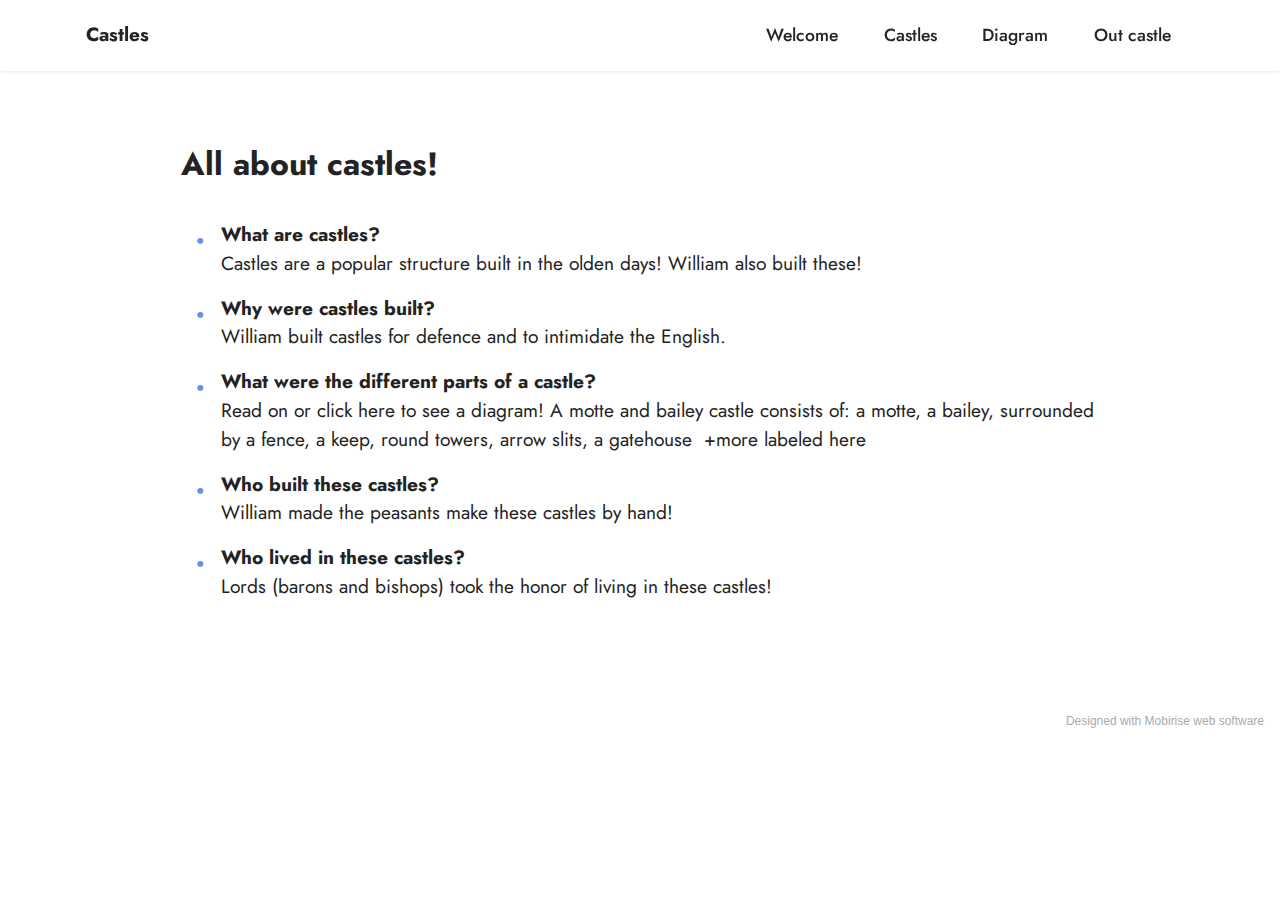
==== castles.html @ 8198b637 "Add files via upload" ====
<!DOCTYPE html>
<html  >
<head>
  <!-- Site made with Mobirise Website Builder v5.6.0, https://mobirise.com -->
  <meta charset="UTF-8">
  <meta http-equiv="X-UA-Compatible" content="IE=edge">
  <meta name="generator" content="Mobirise v5.6.0, mobirise.com">
  <meta name="viewport" content="width=device-width, initial-scale=1, minimum-scale=1">
  <link rel="shortcut icon" href="assets/images/pngtree-castle-logo-vector-ilustration-template-illustration-png-image-1513811-1.jpg" type="image/x-icon">
  <meta name="description" content="">
  
  
  <title>All about castles</title>
  <link rel="stylesheet" href="assets/bootstrap/css/bootstrap.min.css">
  <link rel="stylesheet" href="assets/bootstrap/css/bootstrap-grid.min.css">
  <link rel="stylesheet" href="assets/bootstrap/css/bootstrap-reboot.min.css">
  <link rel="stylesheet" href="assets/dropdown/css/style.css">
  <link rel="stylesheet" href="assets/socicon/css/styles.css">
  <link rel="stylesheet" href="assets/theme/css/style.css">
  <link rel="preload" href="https://fonts.googleapis.com/css2?family=Jost:ital,wght@0,400;0,700;1,400;1,700&display=swap&display=swap" as="style" onload="this.onload=null;this.rel='stylesheet'">
  <noscript><link rel="stylesheet" href="https://fonts.googleapis.com/css2?family=Jost:ital,wght@0,400;0,700;1,400;1,700&display=swap&display=swap"></noscript>
  <link rel="preload" as="style" href="assets/mobirise/css/mbr-additional.css"><link rel="stylesheet" href="assets/mobirise/css/mbr-additional.css" type="text/css">
  
  
  
  
</head>
<body>
  
  <section data-bs-version="5.1" class="menu menu1 cid-sYXjMJK8LN" once="menu" id="menu1-2">
    

    <nav class="navbar navbar-dropdown navbar-fixed-top navbar-expand-lg">
        <div class="container">
            <div class="navbar-brand">
                
                <span class="navbar-caption-wrap"><a class="navbar-caption text-black display-7" href="https://mobiri.se">Castles</a></span>
            </div>
            <button class="navbar-toggler" type="button" data-toggle="collapse" data-bs-toggle="collapse" data-target="#navbarSupportedContent" data-bs-target="#navbarSupportedContent" aria-controls="navbarNavAltMarkup" aria-expanded="false" aria-label="Toggle navigation">
                <div class="hamburger">
                    <span></span>
                    <span></span>
                    <span></span>
                    <span></span>
                </div>
            </button>
            <div class="collapse navbar-collapse" id="navbarSupportedContent">
                <ul class="navbar-nav nav-dropdown nav-right" data-app-modern-menu="true"><li class="nav-item"><a class="nav-link link text-black text-primary display-4" href="index.html#top">Welcome</a></li>
                    <li class="nav-item"><a class="nav-link link text-black text-primary display-4" href="castles.html#top">Castles</a></li><li class="nav-item"><a class="nav-link link text-black text-primary display-4" href="diagram.html#top">Diagram</a></li><li class="nav-item"><a class="nav-link link text-black text-primary display-4" href="ourcastle.html#top">Out castle</a></li></ul>
                
                
            </div>
        </div>
    </nav>
</section>

<section data-bs-version="5.1" class="content14 cid-sYXkuvR2Wf" id="content14-3">
    
    
    
    <div class="container">
        <div class="row justify-content-center">
            <div class="col-md-12 col-lg-10">
                    <h3 class="mbr-section-title mbr-fonts-style mb-4 display-5">
                        <strong>All about castles!</strong></h3>
                <ul class="list mbr-fonts-style display-7">
                    <li><strong>What are castles?</strong><br>Castles are a popular structure built in the olden days! William also built these!</li>
                    <li><strong>Why were castles built?</strong>&nbsp;&nbsp;&nbsp;&nbsp;<br>William built castles for defence and to intimidate the English.</li>
                    <li><strong>What were the different parts of a castle?</strong><br>Read on or click here to see a diagram! A motte and bailey castle consists of: a motte, a bailey, surrounded by a fence, a keep, round towers, arrow slits, a gatehouse&nbsp; +more labeled here</li>
                    <li><strong>Who built these castles?</strong><br>William made the peasants make these castles by hand!</li>
                    <li><strong>Who lived in these castles?<br></strong>Lords (barons and bishops) took the honor of living in these castles!</li>
                </ul>
            </div>
        </div>
    </div>
</section><section style="background-color: #fff; font-family: -apple-system, BlinkMacSystemFont, 'Segoe UI', 'Roboto', 'Helvetica Neue', Arial, sans-serif; color:#aaa; font-size:12px; padding: 0; align-items: center; display: flex;"><a href="https://mobirise.site/p" style="flex: 1 1; height: 3rem; padding-left: 1rem;"></a><p style="flex: 0 0 auto; margin:0; padding-right:1rem;">Designed with Mobirise <a href="https://mobirise.site/j" style="color:#aaa;">web</a> software</p></section><script src="assets/bootstrap/js/bootstrap.bundle.min.js"></script>  <script src="assets/smoothscroll/smooth-scroll.js"></script>  <script src="assets/ytplayer/index.js"></script>  <script src="assets/dropdown/js/navbar-dropdown.js"></script>  <script src="assets/theme/js/script.js"></script>  
  
  
</body>
</html>
---- assets/dropdown/css/style.css ----
.navbar-dropdown {
  left: 0;
  padding: 0;
  position: absolute;
  right: 0;
  top: 0;
  transition: all 0.45s ease;
  z-index: 1030;
  background: #282828; }
  .navbar-dropdown .navbar-logo {
    margin-right: 0.8rem;
    transition: margin 0.3s ease-in-out;
    vertical-align: middle; }
    .navbar-dropdown .navbar-logo img {
      height: 3.125rem;
      transition: all 0.3s ease-in-out; }
    .navbar-dropdown .navbar-logo.mbr-iconfont {
      font-size: 3.125rem;
      line-height: 3.125rem; }
  .navbar-dropdown .navbar-caption {
    font-weight: 700;
    white-space: normal;
    vertical-align: -4px;
    line-height: 3.125rem !important; }
    .navbar-dropdown .navbar-caption, .navbar-dropdown .navbar-caption:hover {
      color: inherit;
      text-decoration: none; }
  .navbar-dropdown .mbr-iconfont + .navbar-caption {
    vertical-align: -1px; }
  .navbar-dropdown.navbar-fixed-top {
    position: fixed; }
  .navbar-dropdown .navbar-brand span {
    vertical-align: -4px; }
  .navbar-dropdown.bg-color.transparent {
    background: none; }
  .navbar-dropdown.navbar-short .navbar-brand {
    padding: 0.625rem 0; }
    .navbar-dropdown.navbar-short .navbar-brand span {
      vertical-align: -1px; }
  .navbar-dropdown.navbar-short .navbar-caption {
    line-height: 2.375rem !important;
    vertical-align: -2px; }
  .navbar-dropdown.navbar-short .navbar-logo {
    margin-right: 0.5rem; }
    .navbar-dropdown.navbar-short .navbar-logo img {
      height: 2.375rem; }
    .navbar-dropdown.navbar-short .navbar-logo.mbr-iconfont {
      font-size: 2.375rem;
      line-height: 2.375rem; }
  .navbar-dropdown.navbar-short .mbr-table-cell {
    height: 3.625rem; }
  .navbar-dropdown .navbar-close {
    left: 0.6875rem;
    position: fixed;
    top: 0.75rem;
    z-index: 1000; }
  .navbar-dropdown .hamburger-icon {
    content: "";
    display: inline-block;
    vertical-align: middle;
    width: 16px;
    -webkit-box-shadow: 0 -6px 0 1px #282828,0 0 0 1px #282828,0 6px 0 1px #282828;
    -moz-box-shadow: 0 -6px 0 1px #282828,0 0 0 1px #282828,0 6px 0 1px #282828;
    box-shadow: 0 -6px 0 1px #282828,0 0 0 1px #282828,0 6px 0 1px #282828; }

.dropdown-menu .dropdown-toggle[data-toggle="dropdown-submenu"]::after {
  border-bottom: 0.35em solid transparent;
  border-left: 0.35em solid;
  border-right: 0;
  border-top: 0.35em solid transparent;
  margin-left: 0.3rem; }

.dropdown-menu .dropdown-item:focus {
  outline: 0; }

.nav-dropdown {
  font-size: 0.75rem;
  font-weight: 500;
  height: auto !important; }
  .nav-dropdown .nav-btn {
    padding-left: 1rem; }
  .nav-dropdown .link {
    margin: .667em 1.667em;
    font-weight: 500;
    padding: 0;
    transition: color .2s ease-in-out; }
    .nav-dropdown .link.dropdown-toggle {
      margin-right: 2.583em; }
      .nav-dropdown .link.dropdown-toggle::after {
        margin-left: .25rem;
        border-top: 0.35em solid;
        border-right: 0.35em solid transparent;
        border-left: 0.35em solid transparent;
        border-bottom: 0; }
      .nav-dropdown .link.dropdown-toggle[aria-expanded="true"] {
        margin: 0;
        padding: 0.667em 3.263em  0.667em 1.667em; }
  .nav-dropdown .link::after,
  .nav-dropdown .dropdown-item::after {
    color: inherit; }
  .nav-dropdown .btn {
    font-size: 0.75rem;
    font-weight: 700;
    letter-spacing: 0;
    margin-bottom: 0;
    padding-left: 1.25rem;
    padding-right: 1.25rem; }
  .nav-dropdown .dropdown-menu {
    border-radius: 0;
    border: 0;
    left: 0;
    margin: 0;
    padding-bottom: 1.25rem;
    padding-top: 1.25rem;
    position: relative; }
  .nav-dropdown .dropdown-submenu {
    margin-left: 0.125rem;
    top: 0; }
  .nav-dropdown .dropdown-item {
    font-weight: 500;
    line-height: 2;
    padding: 0.3846em 4.615em 0.3846em 1.5385em;
    position: relative;
    transition: color .2s ease-in-out, background-color .2s ease-in-out; }
    .nav-dropdown .dropdown-item::after {
      margin-top: -0.3077em;
      position: absolute;
      right: 1.1538em;
      top: 50%; }
    .nav-dropdown .dropdown-item:focus, .nav-dropdown .dropdown-item:hover {
      background: none; }

@media (max-width: 767px) {
  .nav-dropdown.navbar-toggleable-sm {
    bottom: 0;
    display: none;
    left: 0;
    overflow-x: hidden;
    position: fixed;
    top: 0;
    transform: translateX(-100%);
    -ms-transform: translateX(-100%);
    -webkit-transform: translateX(-100%);
    width: 18.75rem;
    z-index: 999; } }
.nav-dropdown.navbar-toggleable-xl {
  bottom: 0;
  display: none;
  left: 0;
  overflow-x: hidden;
  position: fixed;
  top: 0;
  transform: translateX(-100%);
  -ms-transform: translateX(-100%);
  -webkit-transform: translateX(-100%);
  width: 18.75rem;
  z-index: 999; }

.nav-dropdown-sm {
  display: block !important;
  overflow-x: hidden;
  overflow: auto;
  padding-top: 3.875rem; }
  .nav-dropdown-sm::after {
    content: "";
    display: block;
    height: 3rem;
    width: 100%; }
  .nav-dropdown-sm.collapse.in ~ .navbar-close {
    display: block !important; }
  .nav-dropdown-sm.collapsing, .nav-dropdown-sm.collapse.in {
    transform: translateX(0);
    -ms-transform: translateX(0);
    -webkit-transform: translateX(0);
    transition: all 0.25s ease-out;
    -webkit-transition: all 0.25s ease-out;
    background: #282828; }
  .nav-dropdown-sm.collapsing[aria-expanded="false"] {
    transform: translateX(-100%);
    -ms-transform: translateX(-100%);
    -webkit-transform: translateX(-100%); }
  .nav-dropdown-sm .nav-item {
    display: block;
    margin-left: 0 !important;
    padding-left: 0; }
  .nav-dropdown-sm .link,
  .nav-dropdown-sm .dropdown-item {
    border-top: 1px dotted rgba(255, 255, 255, 0.1);
    font-size: 0.8125rem;
    line-height: 1.6;
    margin: 0 !important;
    padding: 0.875rem 2.4rem 0.875rem 1.5625rem !important;
    position: relative;
    white-space: normal; }
    .nav-dropdown-sm .link:focus, .nav-dropdown-sm .link:hover,
    .nav-dropdown-sm .dropdown-item:focus,
    .nav-dropdown-sm .dropdown-item:hover {
      background: rgba(0, 0, 0, 0.2) !important;
      color: #c0a375; }
  .nav-dropdown-sm .nav-btn {
    position: relative;
    padding: 1.5625rem 1.5625rem 0 1.5625rem; }
    .nav-dropdown-sm .nav-btn::before {
      border-top: 1px dotted rgba(255, 255, 255, 0.1);
      content: "";
      left: 0;
      position: absolute;
      top: 0;
      width: 100%; }
    .nav-dropdown-sm .nav-btn + .nav-btn {
      padding-top: 0.625rem; }
      .nav-dropdown-sm .nav-btn + .nav-btn::before {
        display: none; }
  .nav-dropdown-sm .btn {
    padding: 0.625rem 0; }
  .nav-dropdown-sm .dropdown-toggle[data-toggle="dropdown-submenu"]::after {
    margin-left: .25rem;
    border-top: 0.35em solid;
    border-right: 0.35em solid transparent;
    border-left: 0.35em solid transparent;
    border-bottom: 0; }
  .nav-dropdown-sm .dropdown-toggle[data-toggle="dropdown-submenu"][aria-expanded="true"]::after {
    border-top: 0;
    border-right: 0.35em solid transparent;
    border-left: 0.35em solid transparent;
    border-bottom: 0.35em solid; }
  .nav-dropdown-sm .dropdown-menu {
    margin: 0;
    padding: 0;
    position: relative;
    top: 0;
    left: 0;
    width: 100%;
    border: 0;
    float: none;
    border-radius: 0;
    background: none; }
  .nav-dropdown-sm .dropdown-submenu {
    left: 100%;
    margin-left: 0.125rem;
    margin-top: -1.25rem;
    top: 0; }

.navbar-toggleable-sm .nav-dropdown .dropdown-menu {
  position: absolute; }

.navbar-toggleable-sm .nav-dropdown .dropdown-submenu {
  left: 100%;
  margin-left: 0.125rem;
  margin-top: -1.25rem;
  top: 0; }

.navbar-toggleable-sm.opened .nav-dropdown .dropdown-menu {
  position: relative; }

.navbar-toggleable-sm.opened .nav-dropdown .dropdown-submenu {
  left: 0;
  margin-left: 00rem;
  margin-top: 0rem;
  top: 0; }

.is-builder .nav-dropdown.collapsing {
  transition: none !important; }
---- assets/socicon/css/styles.css ----
@charset "UTF-8";

@font-face {
  font-family: 'Socicon';
  src:  url('../fonts/socicon.eot');
  src:  url('../fonts/socicon.eot?#iefix') format('embedded-opentype'),
    url('../fonts/socicon.woff2') format('woff2'),
    url('../fonts/socicon.ttf') format('truetype'),
    url('../fonts/socicon.woff') format('woff'),
    url('../fonts/socicon.svg#socicon') format('svg');
  font-weight: normal;
  font-style: normal;
  font-display: swap;
}

[data-icon]:before {
  font-family: "socicon" !important;
  content: attr(data-icon);
  font-style: normal !important;
  font-weight: normal !important;
  font-variant: normal !important;
  text-transform: none !important;
  speak: none;
  line-height: 1;
  -webkit-font-smoothing: antialiased;
  -moz-osx-font-smoothing: grayscale;
}

[class^="socicon-"], [class*=" socicon-"] {
  /* use !important to prevent issues with browser extensions that change fonts */
  font-family: 'Socicon' !important;
  speak: none;
  font-style: normal;
  font-weight: normal;
  font-variant: normal;
  text-transform: none;
  line-height: 1;

  /* Better Font Rendering =========== */
  -webkit-font-smoothing: antialiased;
  -moz-osx-font-smoothing: grayscale;
}

.socicon-eitaa:before {
  content: "\e97c";
}
.socicon-soroush:before {
  content: "\e97d";
}
.socicon-bale:before {
  content: "\e97e";
}
.socicon-zazzle:before {
  content: "\e97b";
}
.socicon-society6:before {
  content: "\e97a";
}
.socicon-redbubble:before {
  content: "\e979";
}
.socicon-avvo:before {
  content: "\e978";
}
.socicon-stitcher:before {
  content: "\e977";
}
.socicon-googlehangouts:before {
  content: "\e974";
}
.socicon-dlive:before {
  content: "\e975";
}
.socicon-vsco:before {
  content: "\e976";
}
.socicon-flipboard:before {
  content: "\e973";
}
.socicon-ubuntu:before {
  content: "\e958";
}
.socicon-artstation:before {
  content: "\e959";
}
.socicon-invision:before {
  content: "\e95a";
}
.socicon-torial:before {
  content: "\e95b";
}
.socicon-collectorz:before {
  content: "\e95c";
}
.socicon-seenthis:before {
  content: "\e95d";
}
.socicon-googleplaymusic:before {
  content: "\e95e";
}
.socicon-debian:before {
  content: "\e95f";
}
.socicon-filmfreeway:before {
  content: "\e960";
}
.socicon-gnome:before {
  content: "\e961";
}
.socicon-itchio:before {
  content: "\e962";
}
.socicon-jamendo:before {
  content: "\e963";
}
.socicon-mix:before {
  content: "\e964";
}
.socicon-sharepoint:before {
  content: "\e965";
}
.socicon-tinder:before {
  content: "\e966";
}
.socicon-windguru:before {
  content: "\e967";
}
.socicon-cdbaby:before {
  content: "\e968";
}
.socicon-elementaryos:before {
  content: "\e969";
}
.socicon-stage32:before {
  content: "\e96a";
}
.socicon-tiktok:before {
  content: "\e96b";
}
.socicon-gitter:before {
  content: "\e96c";
}
.socicon-letterboxd:before {
  content: "\e96d";
}
.socicon-threema:before {
  content: "\e96e";
}
.socicon-splice:before {
  content: "\e96f";
}
.socicon-metapop:before {
  content: "\e970";
}
.socicon-naver:before {
  content: "\e971";
}
.socicon-remote:before {
  content: "\e972";
}
.socicon-internet:before {
  content: "\e957";
}
.socicon-moddb:before {
  content: "\e94b";
}
.socicon-indiedb:before {
  content: "\e94c";
}
.socicon-traxsource:before {
  content: "\e94d";
}
.socicon-gamefor:before {
  content: "\e94e";
}
.socicon-pixiv:before {
  content: "\e94f";
}
.socicon-myanimelist:before {
  content: "\e950";
}
.socicon-blackberry:before {
  content: "\e951";
}
.socicon-wickr:before {
  content: "\e952";
}
.socicon-spip:before {
  content: "\e953";
}
.socicon-napster:before {
  content: "\e954";
}
.socicon-beatport:before {
  content: "\e955";
}
.socicon-hackerone:before {
  content: "\e956";
}
.socicon-hackernews:before {
  content: "\e946";
}
.socicon-smashwords:before {
  content: "\e947";
}
.socicon-kobo:before {
  content: "\e948";
}
.socicon-bookbub:before {
  content: "\e949";
}
.socicon-mailru:before {
  content: "\e94a";
}
.socicon-gitlab:before {
  content: "\e945";
}
.socicon-instructables:before {
  content: "\e944";
}
.socicon-portfolio:before {
  content: "\e943";
}
.socicon-codered:before {
  content: "\e940";
}
.socicon-origin:before {
  content: "\e941";
}
.socicon-nextdoor:before {
  content: "\e942";
}
.socicon-udemy:before {
  content: "\e93f";
}
.socicon-livemaster:before {
  content: "\e93e";
}
.socicon-crunchbase:before {
  content: "\e93b";
}
.socicon-homefy:before {
  content: "\e93c";
}
.socicon-calendly:before {
  content: "\e93d";
}
.socicon-realtor:before {
  content: "\e90f";
}
.socicon-tidal:before {
  content: "\e910";
}
.socicon-qobuz:before {
  content: "\e911";
}
.socicon-natgeo:before {
  content: "\e912";
}
.socicon-mastodon:before {
  content: "\e913";
}
.socicon-unsplash:before {
  content: "\e914";
}
.socicon-homeadvisor:before {
  content: "\e915";
}
.socicon-angieslist:before {
  content: "\e916";
}
.socicon-codepen:before {
  content: "\e917";
}
.socicon-slack:before {
  content: "\e918";
}
.socicon-openaigym:before {
  content: "\e919";
}
.socicon-logmein:before {
  content: "\e91a";
}
.socicon-fiverr:before {
  content: "\e91b";
}
.socicon-gotomeeting:before {
  content: "\e91c";
}
.socicon-aliexpress:before {
  content: "\e91d";
}
.socicon-guru:before {
  content: "\e91e";
}
.socicon-appstore:before {
  content: "\e91f";
}
.socicon-homes:before {
  content: "\e920";
}
.socicon-zoom:before {
  content: "\e921";
}
.socicon-alibaba:before {
  content: "\e922";
}
.socicon-craigslist:before {
  content: "\e923";
}
.socicon-wix:before {
  content: "\e924";
}
.socicon-redfin:before {
  content: "\e925";
}
.socicon-googlecalendar:before {
  content: "\e926";
}
.socicon-shopify:before {
  content: "\e927";
}
.socicon-freelancer:before {
  content: "\e928";
}
.socicon-seedrs:before {
  content: "\e929";
}
.socicon-bing:before {
  content: "\e92a";
}
.socicon-doodle:before {
  content: "\e92b";
}
.socicon-bonanza:before {
  content: "\e92c";
}
.socicon-squarespace:before {
  content: "\e92d";
}
.socicon-toptal:before {
  content: "\e92e";
}
.socicon-gust:before {
  content: "\e92f";
}
.socicon-ask:before {
  content: "\e930";
}
.socicon-trulia:before {
  content: "\e931";
}
.socicon-loomly:before {
  content: "\e932";
}
.socicon-ghost:before {
  content: "\e933";
}
.socicon-upwork:before {
  content: "\e934";
}
.socicon-fundable:before {
  content: "\e935";
}
.socicon-booking:before {
  content: "\e936";
}
.socicon-googlemaps:before {
  content: "\e937";
}
.socicon-zillow:before {
  content: "\e938";
}
.socicon-niconico:before {
  content: "\e939";
}
.socicon-toneden:before {
  content: "\e93a";
}
.socicon-augment:before {
  content: "\e908";
}
.socicon-bitbucket:before {
  content: "\e909";
}
.socicon-fyuse:before {
  content: "\e90a";
}
.socicon-yt-gaming:before {
  content: "\e90b";
}
.socicon-sketchfab:before {
  content: "\e90c";
}
.socicon-mobcrush:before {
  content: "\e90d";
}
.socicon-microsoft:before {
  content: "\e90e";
}
.socicon-pandora:before {
  content: "\e907";
}
.socicon-messenger:before {
  content: "\e906";
}
.socicon-gamewisp:before {
  content: "\e905";
}
.socicon-bloglovin:before {
  content: "\e904";
}
.socicon-tunein:before {
  content: "\e903";
}
.socicon-gamejolt:before {
  content: "\e901";
}
.socicon-trello:before {
  content: "\e902";
}
.socicon-spreadshirt:before {
  content: "\e900";
}
.socicon-500px:before {
  content: "\e000";
}
.socicon-8tracks:before {
  content: "\e001";
}
.socicon-airbnb:before {
  content: "\e002";
}
.socicon-alliance:before {
  content: "\e003";
}
.socicon-amazon:before {
  content: "\e004";
}
.socicon-amplement:before {
  content: "\e005";
}
.socicon-android:before {
  content: "\e006";
}
.socicon-angellist:before {
  content: "\e007";
}
.socicon-apple:before {
  content: "\e008";
}
.socicon-appnet:before {
  content: "\e009";
}
.socicon-baidu:before {
  content: "\e00a";
}
.socicon-bandcamp:before {
  content: "\e00b";
}
.socicon-battlenet:before {
  content: "\e00c";
}
.socicon-mixer:before {
  content: "\e00d";
}
.socicon-bebee:before {
  content: "\e00e";
}
.socicon-bebo:before {
  content: "\e00f";
}
.socicon-behance:before {
  content: "\e010";
}
.socicon-blizzard:before {
  content: "\e011";
}
.socicon-blogger:before {
  content: "\e012";
}
.socicon-buffer:before {
  content: "\e013";
}
.socicon-chrome:before {
  content: "\e014";
}
.socicon-coderwall:before {
  content: "\e015";
}
.socicon-curse:before {
  content: "\e016";
}
.socicon-dailymotion:before {
  content: "\e017";
}
.socicon-deezer:before {
  content: "\e018";
}
.socicon-delicious:before {
  content: "\e019";
}
.socicon-deviantart:before {
  content: "\e01a";
}
.socicon-diablo:before {
  content: "\e01b";
}
.socicon-digg:before {
  content: "\e01c";
}
.socicon-discord:before {
  content: "\e01d";
}
.socicon-disqus:before {
  content: "\e01e";
}
.socicon-douban:before {
  content: "\e01f";
}
.socicon-draugiem:before {
  content: "\e020";
}
.socicon-dribbble:before {
  content: "\e021";
}
.socicon-drupal:before {
  content: "\e022";
}
.socicon-ebay:before {
  content: "\e023";
}
.socicon-ello:before {
  content: "\e024";
}
.socicon-endomodo:before {
  content: "\e025";
}
.socicon-envato:before {
  content: "\e026";
}
.socicon-etsy:before {
  content: "\e027";
}
.socicon-facebook:before {
  content: "\e028";
}
.socicon-feedburner:before {
  content: "\e029";
}
.socicon-filmweb:before {
  content: "\e02a";
}
.socicon-firefox:before {
  content: "\e02b";
}
.socicon-flattr:before {
  content: "\e02c";
}
.socicon-flickr:before {
  content: "\e02d";
}
.socicon-formulr:before {
  content: "\e02e";
}
.socicon-forrst:before {
  content: "\e02f";
}
.socicon-foursquare:before {
  content: "\e030";
}
.socicon-friendfeed:before {
  content: "\e031";
}
.socicon-github:before {
  content: "\e032";
}
.socicon-goodreads:before {
  content: "\e033";
}
.socicon-google:before {
  content: "\e034";
}
.socicon-googlescholar:before {
  content: "\e035";
}
.socicon-googlegroups:before {
  content: "\e036";
}
.socicon-googlephotos:before {
  content: "\e037";
}
.socicon-googleplus:before {
  content: "\e038";
}
.socicon-grooveshark:before {
  content: "\e039";
}
.socicon-hackerrank:before {
  content: "\e03a";
}
.socicon-hearthstone:before {
  content: "\e03b";
}
.socicon-hellocoton:before {
  content: "\e03c";
}
.socicon-heroes:before {
  content: "\e03d";
}
.socicon-smashcast:before {
  content: "\e03e";
}
.socicon-horde:before {
  content: "\e03f";
}
.socicon-houzz:before {
  content: "\e040";
}
.socicon-icq:before {
  content: "\e041";
}
.socicon-identica:before {
  content: "\e042";
}
.socicon-imdb:before {
  content: "\e043";
}
.socicon-instagram:before {
  content: "\e044";
}
.socicon-issuu:before {
  content: "\e045";
}
.socicon-istock:before {
  content: "\e046";
}
.socicon-itunes:before {
  content: "\e047";
}
.socicon-keybase:before {
  content: "\e048";
}
.socicon-lanyrd:before {
  content: "\e049";
}
.socicon-lastfm:before {
  content: "\e04a";
}
.socicon-line:before {
  content: "\e04b";
}
.socicon-linkedin:before {
  content: "\e04c";
}
.socicon-livejournal:before {
  content: "\e04d";
}
.socicon-lyft:before {
  content: "\e04e";
}
.socicon-macos:before {
  content: "\e04f";
}
.socicon-mail:before {
  content: "\e050";
}
.socicon-medium:before {
  content: "\e051";
}
.socicon-meetup:before {
  content: "\e052";
}
.socicon-mixcloud:before {
  content: "\e053";
}
.socicon-modelmayhem:before {
  content: "\e054";
}
.socicon-mumble:before {
  content: "\e055";
}
.socicon-myspace:before {
  content: "\e056";
}
.socicon-newsvine:before {
  content: "\e057";
}
.socicon-nintendo:before {
  content: "\e058";
}
.socicon-npm:before {
  content: "\e059";
}
.socicon-odnoklassniki:before {
  content: "\e05a";
}
.socicon-openid:before {
  content: "\e05b";
}
.socicon-opera:before {
  content: "\e05c";
}
.socicon-outlook:before {
  content: "\e05d";
}
.socicon-overwatch:before {
  content: "\e05e";
}
.socicon-patreon:before {
  content: "\e05f";
}
.socicon-paypal:before {
  content: "\e060";
}
.socicon-periscope:before {
  content: "\e061";
}
.socicon-persona:before {
  content: "\e062";
}
.socicon-pinterest:before {
  content: "\e063";
}
.socicon-play:before {
  content: "\e064";
}
.socicon-player:before {
  content: "\e065";
}
.socicon-playstation:before {
  content: "\e066";
}
.socicon-pocket:before {
  content: "\e067";
}
.socicon-qq:before {
  content: "\e068";
}
.socicon-quora:before {
  content: "\e069";
}
.socicon-raidcall:before {
  content: "\e06a";
}
.socicon-ravelry:before {
  content: "\e06b";
}
.socicon-reddit:before {
  content: "\e06c";
}
.socicon-renren:before {
  content: "\e06d";
}
.socicon-researchgate:before {
  content: "\e06e";
}
.socicon-residentadvisor:before {
  content: "\e06f";
}
.socicon-reverbnation:before {
  content: "\e070";
}
.socicon-rss:before {
  content: "\e071";
}
.socicon-sharethis:before {
  content: "\e072";
}
.socicon-skype:before {
  content: "\e073";
}
.socicon-slideshare:before {
  content: "\e074";
}
.socicon-smugmug:before {
  content: "\e075";
}
.socicon-snapchat:before {
  content: "\e076";
}
.socicon-songkick:before {
  content: "\e077";
}
.socicon-soundcloud:before {
  content: "\e078";
}
.socicon-spotify:before {
  content: "\e079";
}
.socicon-stackexchange:before {
  content: "\e07a";
}
.socicon-stackoverflow:before {
  content: "\e07b";
}
.socicon-starcraft:before {
  content: "\e07c";
}
.socicon-stayfriends:before {
  content: "\e07d";
}
.socicon-steam:before {
  content: "\e07e";
}
.socicon-storehouse:before {
  content: "\e07f";
}
.socicon-strava:before {
  content: "\e080";
}
.socicon-streamjar:before {
  content: "\e081";
}
.socicon-stumbleupon:before {
  content: "\e082";
}
.socicon-swarm:before {
  content: "\e083";
}
.socicon-teamspeak:before {
  content: "\e084";
}
.socicon-teamviewer:before {
  content: "\e085";
}
.socicon-technorati:before {
  content: "\e086";
}
.socicon-telegram:before {
  content: "\e087";
}
.socicon-tripadvisor:before {
  content: "\e088";
}
.socicon-tripit:before {
  content: "\e089";
}
.socicon-triplej:before {
  content: "\e08a";
}
.socicon-tumblr:before {
  content: "\e08b";
}
.socicon-twitch:before {
  content: "\e08c";
}
.socicon-twitter:before {
  content: "\e08d";
}
.socicon-uber:before {
  content: "\e08e";
}
.socicon-ventrilo:before {
  content: "\e08f";
}
.socicon-viadeo:before {
  content: "\e090";
}
.socicon-viber:before {
  content: "\e091";
}
.socicon-viewbug:before {
  content: "\e092";
}
.socicon-vimeo:before {
  content: "\e093";
}
.socicon-vine:before {
  content: "\e094";
}
.socicon-vkontakte:before {
  content: "\e095";
}
.socicon-warcraft:before {
  content: "\e096";
}
.socicon-wechat:before {
  content: "\e097";
}
.socicon-weibo:before {
  content: "\e098";
}
.socicon-whatsapp:before {
  content: "\e099";
}
.socicon-wikipedia:before {
  content: "\e09a";
}
.socicon-windows:before {
  content: "\e09b";
}
.socicon-wordpress:before {
  content: "\e09c";
}
.socicon-wykop:before {
  content: "\e09d";
}
.socicon-xbox:before {
  content: "\e09e";
}
.socicon-xing:before {
  content: "\e09f";
}
.socicon-yahoo:before {
  content: "\e0a0";
}
.socicon-yammer:before {
  content: "\e0a1";
}
.socicon-yandex:before {
  content: "\e0a2";
}
.socicon-yelp:before {
  content: "\e0a3";
}
.socicon-younow:before {
  content: "\e0a4";
}
.socicon-youtube:before {
  content: "\e0a5";
}
.socicon-zapier:before {
  content: "\e0a6";
}
.socicon-zerply:before {
  content: "\e0a7";
}
.socicon-zomato:before {
  content: "\e0a8";
}
.socicon-zynga:before {
  content: "\e0a9";
}
---- assets/theme/css/style.css ----
@charset "UTF-8";
section {
  background-color: #ffffff;
}

body {
  font-style: normal;
  line-height: 1.5;
  font-weight: 400;
  color: #232323;
  position: relative;
}

button {
  background-color: transparent;
  border-color: transparent;
}

section,
.container,
.container-fluid {
  position: relative;
  word-wrap: break-word;
}

a.mbr-iconfont:hover {
  text-decoration: none;
}

.article .lead p,
.article .lead ul,
.article .lead ol,
.article .lead pre,
.article .lead blockquote {
  margin-bottom: 0;
}

a {
  font-style: normal;
  font-weight: 400;
  cursor: pointer;
}
a, a:hover {
  text-decoration: none;
}

.mbr-section-title {
  font-style: normal;
  line-height: 1.3;
}

.mbr-section-subtitle {
  line-height: 1.3;
}

.mbr-text {
  font-style: normal;
  line-height: 1.7;
}

h1,
h2,
h3,
h4,
h5,
h6,
.display-1,
.display-2,
.display-4,
.display-5,
.display-7,
span,
p,
a {
  line-height: 1;
  word-break: break-word;
  word-wrap: break-word;
  font-weight: 400;
}

b,
strong {
  font-weight: bold;
}

input:-webkit-autofill, input:-webkit-autofill:hover, input:-webkit-autofill:focus, input:-webkit-autofill:active {
  transition-delay: 9999s;
  -webkit-transition-property: background-color, color;
  transition-property: background-color, color;
}

textarea[type=hidden] {
  display: none;
}

section {
  background-position: 50% 50%;
  background-repeat: no-repeat;
  background-size: cover;
}
section .mbr-background-video,
section .mbr-background-video-preview {
  position: absolute;
  bottom: 0;
  left: 0;
  right: 0;
  top: 0;
}

.hidden {
  visibility: hidden;
}

.mbr-z-index20 {
  z-index: 20;
}

/*! Base colors */
.mbr-white {
  color: #ffffff;
}

.mbr-black {
  color: #111111;
}

.mbr-bg-white {
  background-color: #ffffff;
}

.mbr-bg-black {
  background-color: #000000;
}

/*! Text-aligns */
.align-left {
  text-align: left;
}

.align-center {
  text-align: center;
}

.align-right {
  text-align: right;
}

/*! Font-weight  */
.mbr-light {
  font-weight: 300;
}

.mbr-regular {
  font-weight: 400;
}

.mbr-semibold {
  font-weight: 500;
}

.mbr-bold {
  font-weight: 700;
}

/*! Media  */
.media-content {
  flex-basis: 100%;
}

.media-container-row {
  display: flex;
  flex-direction: row;
  flex-wrap: wrap;
  justify-content: center;
  align-content: center;
  align-items: start;
}
.media-container-row .media-size-item {
  width: 400px;
}

.media-container-column {
  display: flex;
  flex-direction: column;
  flex-wrap: wrap;
  justify-content: center;
  align-content: center;
  align-items: stretch;
}
.media-container-column > * {
  width: 100%;
}

@media (min-width: 992px) {
  .media-container-row {
    flex-wrap: nowrap;
  }
}
figure {
  margin-bottom: 0;
  overflow: hidden;
}

figure[mbr-media-size] {
  transition: width 0.1s;
}

img,
iframe {
  display: block;
  width: 100%;
}

.card {
  background-color: transparent;
  border: none;
}

.card-box {
  width: 100%;
}

.card-img {
  text-align: center;
  flex-shrink: 0;
  -webkit-flex-shrink: 0;
}

.media {
  max-width: 100%;
  margin: 0 auto;
}

.mbr-figure {
  align-self: center;
}

.media-container > div {
  max-width: 100%;
}

.mbr-figure img,
.card-img img {
  width: 100%;
}

@media (max-width: 991px) {
  .media-size-item {
    width: auto !important;
  }

  .media {
    width: auto;
  }

  .mbr-figure {
    width: 100% !important;
  }
}
/*! Buttons */
.mbr-section-btn {
  margin-left: -0.6rem;
  margin-right: -0.6rem;
  font-size: 0;
}

.btn {
  font-weight: 600;
  border-width: 1px;
  font-style: normal;
  margin: 0.6rem 0.6rem;
  white-space: normal;
  transition: all 0.2s ease-in-out;
  display: inline-flex;
  align-items: center;
  justify-content: center;
  word-break: break-word;
}

.btn-sm {
  font-weight: 600;
  letter-spacing: 0px;
  transition: all 0.3s ease-in-out;
}

.btn-md {
  font-weight: 600;
  letter-spacing: 0px;
  transition: all 0.3s ease-in-out;
}

.btn-lg {
  font-weight: 600;
  letter-spacing: 0px;
  transition: all 0.3s ease-in-out;
}

.btn-form {
  margin: 0;
}
.btn-form:hover {
  cursor: pointer;
}

nav .mbr-section-btn {
  margin-left: 0rem;
  margin-right: 0rem;
}

/*! Btn icon margin */
.btn .mbr-iconfont,
.btn.btn-sm .mbr-iconfont {
  order: 1;
  cursor: pointer;
  margin-left: 0.5rem;
  vertical-align: sub;
}

.btn.btn-md .mbr-iconfont,
.btn.btn-md .mbr-iconfont {
  margin-left: 0.8rem;
}

.mbr-regular {
  font-weight: 400;
}

.mbr-semibold {
  font-weight: 500;
}

.mbr-bold {
  font-weight: 700;
}

[type=submit] {
  -webkit-appearance: none;
}

/*! Full-screen */
.mbr-fullscreen .mbr-overlay {
  min-height: 100vh;
}

.mbr-fullscreen {
  display: flex;
  display: -moz-flex;
  display: -ms-flex;
  display: -o-flex;
  align-items: center;
  min-height: 100vh;
  padding-top: 3rem;
  padding-bottom: 3rem;
}

/*! Map */
.map {
  height: 25rem;
  position: relative;
}
.map iframe {
  width: 100%;
  height: 100%;
}

/*! Scroll to top arrow */
.mbr-arrow-up {
  bottom: 25px;
  right: 90px;
  position: fixed;
  text-align: right;
  z-index: 5000;
  color: #ffffff;
  font-size: 22px;
}

.mbr-arrow-up a {
  background: rgba(0, 0, 0, 0.2);
  border-radius: 50%;
  color: #fff;
  display: inline-block;
  height: 60px;
  width: 60px;
  border: 2px solid #fff;
  outline-style: none !important;
  position: relative;
  text-decoration: none;
  transition: all 0.3s ease-in-out;
  cursor: pointer;
  text-align: center;
}
.mbr-arrow-up a:hover {
  background-color: rgba(0, 0, 0, 0.4);
}
.mbr-arrow-up a i {
  line-height: 60px;
}

.mbr-arrow-up-icon {
  display: block;
  color: #fff;
}

.mbr-arrow-up-icon::before {
  content: "›";
  display: inline-block;
  font-family: serif;
  font-size: 22px;
  line-height: 1;
  font-style: normal;
  position: relative;
  top: 6px;
  left: -4px;
  transform: rotate(-90deg);
}

/*! Arrow Down */
.mbr-arrow {
  position: absolute;
  bottom: 45px;
  left: 50%;
  width: 60px;
  height: 60px;
  cursor: pointer;
  background-color: rgba(80, 80, 80, 0.5);
  border-radius: 50%;
  transform: translateX(-50%);
}
@media (max-width: 767px) {
  .mbr-arrow {
    display: none;
  }
}
.mbr-arrow > a {
  display: inline-block;
  text-decoration: none;
  outline-style: none;
  -webkit-animation: arrowdown 1.7s ease-in-out infinite;
          animation: arrowdown 1.7s ease-in-out infinite;
  color: #ffffff;
}
.mbr-arrow > a > i {
  position: absolute;
  top: -2px;
  left: 15px;
  font-size: 2rem;
}

#scrollToTop a i::before {
  content: "";
  position: absolute;
  display: block;
  border-bottom: 2.5px solid #fff;
  border-left: 2.5px solid #fff;
  width: 27.8%;
  height: 27.8%;
  left: 50%;
  top: 51%;
  transform: translateY(-30%) translateX(-50%) rotate(135deg);
}

@keyframes arrowdown {
  0% {
    transform: translateY(0px);
  }
  50% {
    transform: translateY(-5px);
  }
  100% {
    transform: translateY(0px);
  }
}
@-webkit-keyframes arrowdown {
  0% {
    transform: translateY(0px);
  }
  50% {
    transform: translateY(-5px);
  }
  100% {
    transform: translateY(0px);
  }
}
@media (max-width: 500px) {
  .mbr-arrow-up {
    left: 0;
    right: 0;
    text-align: center;
  }
}
/*Gradients animation*/
@keyframes gradient-animation {
  from {
    background-position: 0% 100%;
    -webkit-animation-timing-function: ease-in-out;
            animation-timing-function: ease-in-out;
  }
  to {
    background-position: 100% 0%;
    -webkit-animation-timing-function: ease-in-out;
            animation-timing-function: ease-in-out;
  }
}
@-webkit-keyframes gradient-animation {
  from {
    background-position: 0% 100%;
    -webkit-animation-timing-function: ease-in-out;
            animation-timing-function: ease-in-out;
  }
  to {
    background-position: 100% 0%;
    -webkit-animation-timing-function: ease-in-out;
            animation-timing-function: ease-in-out;
  }
}
.bg-gradient {
  background-size: 200% 200%;
  animation: gradient-animation 5s infinite alternate;
  -webkit-animation: gradient-animation 5s infinite alternate;
}

.menu .navbar-brand {
  display: -webkit-flex;
}
.menu .navbar-brand span {
  display: flex;
  display: -webkit-flex;
}
.menu .navbar-brand .navbar-caption-wrap {
  display: -webkit-flex;
}
.menu .navbar-brand .navbar-logo img {
  display: -webkit-flex;
  width: auto;
}
@media (min-width: 768px) and (max-width: 991px) {
  .menu .navbar-toggleable-sm .navbar-nav {
    display: -ms-flexbox;
  }
}
@media (max-width: 991px) {
  .menu .navbar-collapse {
    max-height: 93.5vh;
  }
  .menu .navbar-collapse.show {
    overflow: auto;
  }
}
@media (min-width: 992px) {
  .menu .navbar-nav.nav-dropdown {
    display: -webkit-flex;
  }
  .menu .navbar-toggleable-sm .navbar-collapse {
    display: -webkit-flex !important;
  }
  .menu .collapsed .navbar-collapse {
    max-height: 93.5vh;
  }
  .menu .collapsed .navbar-collapse.show {
    overflow: auto;
  }
}
@media (max-width: 767px) {
  .menu .navbar-collapse {
    max-height: 80vh;
  }
}

.nav-link .mbr-iconfont {
  margin-right: 0.5rem;
}

.navbar {
  display: -webkit-flex;
  -webkit-flex-wrap: wrap;
  -webkit-align-items: center;
  -webkit-justify-content: space-between;
}

.navbar-collapse {
  -webkit-flex-basis: 100%;
  -webkit-flex-grow: 1;
  -webkit-align-items: center;
}

.nav-dropdown .link {
  padding: 0.667em 1.667em !important;
  margin: 0 !important;
}

.nav {
  display: -webkit-flex;
  -webkit-flex-wrap: wrap;
}

.row {
  display: -webkit-flex;
  -webkit-flex-wrap: wrap;
}

.justify-content-center {
  -webkit-justify-content: center;
}

.form-inline {
  display: -webkit-flex;
}

.card-wrapper {
  -webkit-flex: 1;
}

.carousel-control {
  z-index: 10;
  display: -webkit-flex;
}

.carousel-controls {
  display: -webkit-flex;
}

.media {
  display: -webkit-flex;
}

.form-group:focus {
  outline: none;
}

.jq-selectbox__select {
  padding: 7px 0;
  position: relative;
}

.jq-selectbox__dropdown {
  overflow: hidden;
  border-radius: 10px;
  position: absolute;
  top: 100%;
  left: 0 !important;
  width: 100% !important;
}

.jq-selectbox__trigger-arrow {
  right: 0;
  transform: translateY(-50%);
}

.jq-selectbox li {
  padding: 1.07em 0.5em;
}

input[type=range] {
  padding-left: 0 !important;
  padding-right: 0 !important;
}

.modal-dialog,
.modal-content {
  height: 100%;
}

.modal-dialog .carousel-inner {
  height: calc(100vh - 1.75rem);
}
@media (max-width: 575px) {
  .modal-dialog .carousel-inner {
    height: calc(100vh - 1rem);
  }
}

.carousel-item {
  text-align: center;
}

.carousel-item img {
  margin: auto;
}

.navbar-toggler {
  align-self: flex-start;
  padding: 0.25rem 0.75rem;
  font-size: 1.25rem;
  line-height: 1;
  background: transparent;
  border: 1px solid transparent;
  border-radius: 0.25rem;
}

.navbar-toggler:focus,
.navbar-toggler:hover {
  text-decoration: none;
  box-shadow: none;
}

.navbar-toggler-icon {
  display: inline-block;
  width: 1.5em;
  height: 1.5em;
  vertical-align: middle;
  content: "";
  background: no-repeat center center;
  background-size: 100% 100%;
}

.navbar-toggler-left {
  position: absolute;
  left: 1rem;
}

.navbar-toggler-right {
  position: absolute;
  right: 1rem;
}

.card-img {
  width: auto;
}

.menu .navbar.collapsed:not(.beta-menu) {
  flex-direction: column;
}

.carousel-item.active,
.carousel-item-next,
.carousel-item-prev {
  display: flex;
}

.note-air-layout .dropup .dropdown-menu,
.note-air-layout .navbar-fixed-bottom .dropdown .dropdown-menu {
  bottom: initial !important;
}

html,
body {
  height: auto;
  min-height: 100vh;
}

.dropup .dropdown-toggle::after {
  display: none;
}

.form-asterisk {
  font-family: initial;
  position: absolute;
  top: -2px;
  font-weight: normal;
}

.form-control-label {
  position: relative;
  cursor: pointer;
  margin-bottom: 0.357em;
  padding: 0;
}

.alert {
  color: #ffffff;
  border-radius: 0;
  border: 0;
  font-size: 1.1rem;
  line-height: 1.5;
  margin-bottom: 1.875rem;
  padding: 1.25rem;
  position: relative;
  text-align: center;
}
.alert.alert-form::after {
  background-color: inherit;
  bottom: -7px;
  content: "";
  display: block;
  height: 14px;
  left: 50%;
  margin-left: -7px;
  position: absolute;
  transform: rotate(45deg);
  width: 14px;
}

.form-control {
  background-color: #ffffff;
  background-clip: border-box;
  color: #232323;
  line-height: 1rem !important;
  height: auto;
  padding: 0.6rem 1.2rem;
  transition: border-color 0.25s ease 0s;
  border: 1px solid transparent !important;
  border-radius: 4px;
  box-shadow: rgba(0, 0, 0, 0.07) 0px 1px 1px 0px, rgba(0, 0, 0, 0.07) 0px 1px 3px 0px, rgba(0, 0, 0, 0.03) 0px 0px 0px 1px;
}
.form-active .form-control:invalid {
  border-color: red;
}

form .row {
  margin-left: -0.6rem;
  margin-right: -0.6rem;
}
form .row [class*=col] {
  padding-left: 0.6rem;
  padding-right: 0.6rem;
}

form .mbr-section-btn {
  margin: 0;
  padding-left: 0.6rem;
  padding-right: 0.6rem;
}

form .btn {
  display: flex;
  padding: 0.6rem 1.2rem;
  margin: 0;
}

form .form-check-input {
  margin-top: 0.5;
}

textarea.form-control {
  line-height: 1.5rem !important;
}

.form-group {
  margin-bottom: 1.2rem;
}

.form-control,
form .btn {
  min-height: 48px;
}

.gdpr-block label span.textGDPR input[name=gdpr] {
  top: 7px;
}

.form-control:focus {
  box-shadow: none;
}

:focus {
  outline: none;
}

.mbr-overlay {
  background-color: #000;
  bottom: 0;
  left: 0;
  opacity: 0.5;
  position: absolute;
  right: 0;
  top: 0;
  z-index: 0;
  pointer-events: none;
}

blockquote {
  font-style: italic;
  padding: 3rem;
  font-size: 1.09rem;
  position: relative;
  border-left: 3px solid;
}

ul,
ol,
pre,
blockquote {
  margin-bottom: 2.3125rem;
}

.mt-4 {
  margin-top: 2rem !important;
}

.mb-4 {
  margin-bottom: 2rem !important;
}

@media (min-width: 992px) {
  .container {
    padding-left: 16px;
    padding-right: 16px;
  }

  .row {
    margin-left: -16px;
    margin-right: -16px;
  }
  .row > [class*=col] {
    padding-left: 16px;
    padding-right: 16px;
  }
}
@media (min-width: 768px) {
  .container-fluid {
    padding-left: 32px;
    padding-right: 32px;
  }
}
@media (min-width: 768px) and (max-width: 991px) {
  .mbr-container {
    padding-left: 32px;
    padding-right: 32px;
  }
}
@media (max-width: 767px) {
  .mbr-container {
    padding-left: 16px;
    padding-right: 16px;
  }
}
.card-wrapper,
.item-wrapper {
  overflow: hidden;
}

.app-video-wrapper > img {
  opacity: 1;
}

.item {
  position: relative;
}

.dropdown-menu .dropdown-menu {
  left: 100%;
}

.dropdown-item + .dropdown-menu {
  display: none;
}

.dropdown-item:hover + .dropdown-menu,
.dropdown-menu:hover {
  display: block;
}

@media (min-aspect-ratio: 16/9) {
  .mbr-video-foreground {
    height: 300% !important;
    top: -100% !important;
  }
}
@media (max-aspect-ratio: 16/9) {
  .mbr-video-foreground {
    width: 300% !important;
    left: -100% !important;
  }
}.engine {
	position: absolute;
	text-indent: -2400px;
	text-align: center;
	padding: 0;
	top: 0;
	left: -2400px;
}
---- assets/mobirise/css/mbr-additional.css ----
body {
  font-family: Jost;
}
.display-1 {
  font-family: 'Jost', sans-serif;
  font-size: 4.6rem;
  line-height: 1.1;
}
.display-1 > .mbr-iconfont {
  font-size: 5.75rem;
}
.display-2 {
  font-family: 'Jost', sans-serif;
  font-size: 3rem;
  line-height: 1.1;
}
.display-2 > .mbr-iconfont {
  font-size: 3.75rem;
}
.display-4 {
  font-family: 'Jost', sans-serif;
  font-size: 1.1rem;
  line-height: 1.5;
}
.display-4 > .mbr-iconfont {
  font-size: 1.375rem;
}
.display-5 {
  font-family: 'Jost', sans-serif;
  font-size: 2rem;
  line-height: 1.5;
}
.display-5 > .mbr-iconfont {
  font-size: 2.5rem;
}
.display-7 {
  font-family: 'Jost', sans-serif;
  font-size: 1.2rem;
  line-height: 1.5;
}
.display-7 > .mbr-iconfont {
  font-size: 1.5rem;
}
/* ---- Fluid typography for mobile devices ---- */
/* 1.4 - font scale ratio ( bootstrap == 1.42857 ) */
/* 100vw - current viewport width */
/* (48 - 20)  48 == 48rem == 768px, 20 == 20rem == 320px(minimal supported viewport) */
/* 0.65 - min scale variable, may vary */
@media (max-width: 992px) {
  .display-1 {
    font-size: 3.68rem;
  }
}
@media (max-width: 768px) {
  .display-1 {
    font-size: 3.22rem;
    font-size: calc( 2.26rem + (4.6 - 2.26) * ((100vw - 20rem) / (48 - 20)));
    line-height: calc( 1.1 * (2.26rem + (4.6 - 2.26) * ((100vw - 20rem) / (48 - 20))));
  }
  .display-2 {
    font-size: 2.4rem;
    font-size: calc( 1.7rem + (3 - 1.7) * ((100vw - 20rem) / (48 - 20)));
    line-height: calc( 1.3 * (1.7rem + (3 - 1.7) * ((100vw - 20rem) / (48 - 20))));
  }
  .display-4 {
    font-size: 0.88rem;
    font-size: calc( 1.0350000000000001rem + (1.1 - 1.0350000000000001) * ((100vw - 20rem) / (48 - 20)));
    line-height: calc( 1.4 * (1.0350000000000001rem + (1.1 - 1.0350000000000001) * ((100vw - 20rem) / (48 - 20))));
  }
  .display-5 {
    font-size: 1.6rem;
    font-size: calc( 1.35rem + (2 - 1.35) * ((100vw - 20rem) / (48 - 20)));
    line-height: calc( 1.4 * (1.35rem + (2 - 1.35) * ((100vw - 20rem) / (48 - 20))));
  }
  .display-7 {
    font-size: 0.96rem;
    font-size: calc( 1.07rem + (1.2 - 1.07) * ((100vw - 20rem) / (48 - 20)));
    line-height: calc( 1.4 * (1.07rem + (1.2 - 1.07) * ((100vw - 20rem) / (48 - 20))));
  }
}
/* Buttons */
.btn {
  padding: 0.6rem 1.2rem;
  border-radius: 4px;
}
.btn-sm {
  padding: 0.6rem 1.2rem;
  border-radius: 4px;
}
.btn-md {
  padding: 0.6rem 1.2rem;
  border-radius: 4px;
}
.btn-lg {
  padding: 1rem 2.6rem;
  border-radius: 4px;
}
.bg-primary {
  background-color: #6592e6 !important;
}
.bg-success {
  background-color: #40b0bf !important;
}
.bg-info {
  background-color: #47b5ed !important;
}
.bg-warning {
  background-color: #ffe161 !important;
}
.bg-danger {
  background-color: #ff9966 !important;
}
.btn-primary,
.btn-primary:active {
  background-color: #6592e6 !important;
  border-color: #6592e6 !important;
  color: #ffffff !important;
  box-shadow: 0 2px 2px 0 rgba(0, 0, 0, 0.2);
}
.btn-primary:hover,
.btn-primary:focus,
.btn-primary.focus,
.btn-primary.active {
  color: #ffffff !important;
  background-color: #2260d2 !important;
  border-color: #2260d2 !important;
  box-shadow: 0 2px 5px 0 rgba(0, 0, 0, 0.2);
}
.btn-primary.disabled,
.btn-primary:disabled {
  color: #ffffff !important;
  background-color: #2260d2 !important;
  border-color: #2260d2 !important;
}
.btn-secondary,
.btn-secondary:active {
  background-color: #ff6666 !important;
  border-color: #ff6666 !important;
  color: #ffffff !important;
  box-shadow: 0 2px 2px 0 rgba(0, 0, 0, 0.2);
}
.btn-secondary:hover,
.btn-secondary:focus,
.btn-secondary.focus,
.btn-secondary.active {
  color: #ffffff !important;
  background-color: #ff0f0f !important;
  border-color: #ff0f0f !important;
  box-shadow: 0 2px 5px 0 rgba(0, 0, 0, 0.2);
}
.btn-secondary.disabled,
.btn-secondary:disabled {
  color: #ffffff !important;
  background-color: #ff0f0f !important;
  border-color: #ff0f0f !important;
}
.btn-info,
.btn-info:active {
  background-color: #47b5ed !important;
  border-color: #47b5ed !important;
  color: #ffffff !important;
  box-shadow: 0 2px 2px 0 rgba(0, 0, 0, 0.2);
}
.btn-info:hover,
.btn-info:focus,
.btn-info.focus,
.btn-info.active {
  color: #ffffff !important;
  background-color: #148cca !important;
  border-color: #148cca !important;
  box-shadow: 0 2px 5px 0 rgba(0, 0, 0, 0.2);
}
.btn-info.disabled,
.btn-info:disabled {
  color: #ffffff !important;
  background-color: #148cca !important;
  border-color: #148cca !important;
}
.btn-success,
.btn-success:active {
  background-color: #40b0bf !important;
  border-color: #40b0bf !important;
  color: #ffffff !important;
  box-shadow: 0 2px 2px 0 rgba(0, 0, 0, 0.2);
}
.btn-success:hover,
.btn-success:focus,
.btn-success.focus,
.btn-success.active {
  color: #ffffff !important;
  background-color: #2a747e !important;
  border-color: #2a747e !important;
  box-shadow: 0 2px 5px 0 rgba(0, 0, 0, 0.2);
}
.btn-success.disabled,
.btn-success:disabled {
  color: #ffffff !important;
  background-color: #2a747e !important;
  border-color: #2a747e !important;
}
.btn-warning,
.btn-warning:active {
  background-color: #ffe161 !important;
  border-color: #ffe161 !important;
  color: #614f00 !important;
  box-shadow: 0 2px 2px 0 rgba(0, 0, 0, 0.2);
}
.btn-warning:hover,
.btn-warning:focus,
.btn-warning.focus,
.btn-warning.active {
  color: #0a0800 !important;
  background-color: #ffd10a !important;
  border-color: #ffd10a !important;
  box-shadow: 0 2px 5px 0 rgba(0, 0, 0, 0.2);
}
.btn-warning.disabled,
.btn-warning:disabled {
  color: #614f00 !important;
  background-color: #ffd10a !important;
  border-color: #ffd10a !important;
}
.btn-danger,
.btn-danger:active {
  background-color: #ff9966 !important;
  border-color: #ff9966 !important;
  color: #ffffff !important;
  box-shadow: 0 2px 2px 0 rgba(0, 0, 0, 0.2);
}
.btn-danger:hover,
.btn-danger:focus,
.btn-danger.focus,
.btn-danger.active {
  color: #ffffff !important;
  background-color: #ff5f0f !important;
  border-color: #ff5f0f !important;
  box-shadow: 0 2px 5px 0 rgba(0, 0, 0, 0.2);
}
.btn-danger.disabled,
.btn-danger:disabled {
  color: #ffffff !important;
  background-color: #ff5f0f !important;
  border-color: #ff5f0f !important;
}
.btn-white,
.btn-white:active {
  background-color: #fafafa !important;
  border-color: #fafafa !important;
  color: #7a7a7a !important;
  box-shadow: 0 2px 2px 0 rgba(0, 0, 0, 0.2);
}
.btn-white:hover,
.btn-white:focus,
.btn-white.focus,
.btn-white.active {
  color: #4f4f4f !important;
  background-color: #cfcfcf !important;
  border-color: #cfcfcf !important;
  box-shadow: 0 2px 5px 0 rgba(0, 0, 0, 0.2);
}
.btn-white.disabled,
.btn-white:disabled {
  color: #7a7a7a !important;
  background-color: #cfcfcf !important;
  border-color: #cfcfcf !important;
}
.btn-black,
.btn-black:active {
  background-color: #232323 !important;
  border-color: #232323 !important;
  color: #ffffff !important;
  box-shadow: 0 2px 2px 0 rgba(0, 0, 0, 0.2);
}
.btn-black:hover,
.btn-black:focus,
.btn-black.focus,
.btn-black.active {
  color: #ffffff !important;
  background-color: #000000 !important;
  border-color: #000000 !important;
  box-shadow: 0 2px 5px 0 rgba(0, 0, 0, 0.2);
}
.btn-black.disabled,
.btn-black:disabled {
  color: #ffffff !important;
  background-color: #000000 !important;
  border-color: #000000 !important;
}
.btn-primary-outline,
.btn-primary-outline:active {
  background-color: transparent !important;
  border-color: transparent;
  color: #6592e6;
}
.btn-primary-outline:hover,
.btn-primary-outline:focus,
.btn-primary-outline.focus,
.btn-primary-outline.active {
  color: #2260d2 !important;
  background-color: transparent!important;
  border-color: transparent!important;
  box-shadow: none!important;
}
.btn-primary-outline.disabled,
.btn-primary-outline:disabled {
  color: #ffffff !important;
  background-color: #6592e6 !important;
  border-color: #6592e6 !important;
}
.btn-secondary-outline,
.btn-secondary-outline:active {
  background-color: transparent !important;
  border-color: transparent;
  color: #ff6666;
}
.btn-secondary-outline:hover,
.btn-secondary-outline:focus,
.btn-secondary-outline.focus,
.btn-secondary-outline.active {
  color: #ff0f0f !important;
  background-color: transparent!important;
  border-color: transparent!important;
  box-shadow: none!important;
}
.btn-secondary-outline.disabled,
.btn-secondary-outline:disabled {
  color: #ffffff !important;
  background-color: #ff6666 !important;
  border-color: #ff6666 !important;
}
.btn-info-outline,
.btn-info-outline:active {
  background-color: transparent !important;
  border-color: transparent;
  color: #47b5ed;
}
.btn-info-outline:hover,
.btn-info-outline:focus,
.btn-info-outline.focus,
.btn-info-outline.active {
  color: #148cca !important;
  background-color: transparent!important;
  border-color: transparent!important;
  box-shadow: none!important;
}
.btn-info-outline.disabled,
.btn-info-outline:disabled {
  color: #ffffff !important;
  background-color: #47b5ed !important;
  border-color: #47b5ed !important;
}
.btn-success-outline,
.btn-success-outline:active {
  background-color: transparent !important;
  border-color: transparent;
  color: #40b0bf;
}
.btn-success-outline:hover,
.btn-success-outline:focus,
.btn-success-outline.focus,
.btn-success-outline.active {
  color: #2a747e !important;
  background-color: transparent!important;
  border-color: transparent!important;
  box-shadow: none!important;
}
.btn-success-outline.disabled,
.btn-success-outline:disabled {
  color: #ffffff !important;
  background-color: #40b0bf !important;
  border-color: #40b0bf !important;
}
.btn-warning-outline,
.btn-warning-outline:active {
  background-color: transparent !important;
  border-color: transparent;
  color: #ffe161;
}
.btn-warning-outline:hover,
.btn-warning-outline:focus,
.btn-warning-outline.focus,
.btn-warning-outline.active {
  color: #ffd10a !important;
  background-color: transparent!important;
  border-color: transparent!important;
  box-shadow: none!important;
}
.btn-warning-outline.disabled,
.btn-warning-outline:disabled {
  color: #614f00 !important;
  background-color: #ffe161 !important;
  border-color: #ffe161 !important;
}
.btn-danger-outline,
.btn-danger-outline:active {
  background-color: transparent !important;
  border-color: transparent;
  color: #ff9966;
}
.btn-danger-outline:hover,
.btn-danger-outline:focus,
.btn-danger-outline.focus,
.btn-danger-outline.active {
  color: #ff5f0f !important;
  background-color: transparent!important;
  border-color: transparent!important;
  box-shadow: none!important;
}
.btn-danger-outline.disabled,
.btn-danger-outline:disabled {
  color: #ffffff !important;
  background-color: #ff9966 !important;
  border-color: #ff9966 !important;
}
.btn-black-outline,
.btn-black-outline:active {
  background-color: transparent !important;
  border-color: transparent;
  color: #232323;
}
.btn-black-outline:hover,
.btn-black-outline:focus,
.btn-black-outline.focus,
.btn-black-outline.active {
  color: #000000 !important;
  background-color: transparent!important;
  border-color: transparent!important;
  box-shadow: none!important;
}
.btn-black-outline.disabled,
.btn-black-outline:disabled {
  color: #ffffff !important;
  background-color: #232323 !important;
  border-color: #232323 !important;
}
.btn-white-outline,
.btn-white-outline:active {
  background-color: transparent !important;
  border-color: transparent;
  color: #fafafa;
}
.btn-white-outline:hover,
.btn-white-outline:focus,
.btn-white-outline.focus,
.btn-white-outline.active {
  color: #cfcfcf !important;
  background-color: transparent!important;
  border-color: transparent!important;
  box-shadow: none!important;
}
.btn-white-outline.disabled,
.btn-white-outline:disabled {
  color: #7a7a7a !important;
  background-color: #fafafa !important;
  border-color: #fafafa !important;
}
.text-primary {
  color: #6592e6 !important;
}
.text-secondary {
  color: #ff6666 !important;
}
.text-success {
  color: #40b0bf !important;
}
.text-info {
  color: #47b5ed !important;
}
.text-warning {
  color: #ffe161 !important;
}
.text-danger {
  color: #ff9966 !important;
}
.text-white {
  color: #fafafa !important;
}
.text-black {
  color: #232323 !important;
}
a.text-primary:hover,
a.text-primary:focus,
a.text-primary.active {
  color: #205ac5 !important;
}
a.text-secondary:hover,
a.text-secondary:focus,
a.text-secondary.active {
  color: #ff0000 !important;
}
a.text-success:hover,
a.text-success:focus,
a.text-success.active {
  color: #266a73 !important;
}
a.text-info:hover,
a.text-info:focus,
a.text-info.active {
  color: #1283bc !important;
}
a.text-warning:hover,
a.text-warning:focus,
a.text-warning.active {
  color: #facb00 !important;
}
a.text-danger:hover,
a.text-danger:focus,
a.text-danger.active {
  color: #ff5500 !important;
}
a.text-white:hover,
a.text-white:focus,
a.text-white.active {
  color: #c7c7c7 !important;
}
a.text-black:hover,
a.text-black:focus,
a.text-black.active {
  color: #000000 !important;
}
a[class*="text-"]:not(.nav-link):not(.dropdown-item):not([role]):not(.navbar-caption) {
  position: relative;
  background-image: transparent;
  background-size: 10000px 2px;
  background-repeat: no-repeat;
  background-position: 0px 1.2em;
  background-position: -10000px 1.2em;
}
a[class*="text-"]:not(.nav-link):not(.dropdown-item):not([role]):not(.navbar-caption):hover {
  transition: background-position 2s ease-in-out;
  background-image: linear-gradient(currentColor 50%, currentColor 50%);
  background-position: 0px 1.2em;
}
.nav-tabs .nav-link.active {
  color: #6592e6;
}
.nav-tabs .nav-link:not(.active) {
  color: #232323;
}
.alert-success {
  background-color: #70c770;
}
.alert-info {
  background-color: #47b5ed;
}
.alert-warning {
  background-color: #ffe161;
}
.alert-danger {
  background-color: #ff9966;
}
.mbr-gallery-filter li.active .btn {
  background-color: #6592e6;
  border-color: #6592e6;
  color: #ffffff;
}
.mbr-gallery-filter li.active .btn:focus {
  box-shadow: none;
}
a,
a:hover {
  color: #6592e6;
}
.mbr-plan-header.bg-primary .mbr-plan-subtitle,
.mbr-plan-header.bg-primary .mbr-plan-price-desc {
  color: #ffffff;
}
.mbr-plan-header.bg-success .mbr-plan-subtitle,
.mbr-plan-header.bg-success .mbr-plan-price-desc {
  color: #a0d8df;
}
.mbr-plan-header.bg-info .mbr-plan-subtitle,
.mbr-plan-header.bg-info .mbr-plan-price-desc {
  color: #ffffff;
}
.mbr-plan-header.bg-warning .mbr-plan-subtitle,
.mbr-plan-header.bg-warning .mbr-plan-price-desc {
  color: #ffffff;
}
.mbr-plan-header.bg-danger .mbr-plan-subtitle,
.mbr-plan-header.bg-danger .mbr-plan-price-desc {
  color: #ffffff;
}
/* Scroll to top button*/
.scrollToTop_wraper {
  display: none;
}
.form-control {
  font-family: 'Jost', sans-serif;
  font-size: 1.1rem;
  line-height: 1.5;
  font-weight: 400;
}
.form-control > .mbr-iconfont {
  font-size: 1.375rem;
}
.form-control:hover,
.form-control:focus {
  box-shadow: rgba(0, 0, 0, 0.07) 0px 1px 1px 0px, rgba(0, 0, 0, 0.07) 0px 1px 3px 0px, rgba(0, 0, 0, 0.03) 0px 0px 0px 1px;
  border-color: #6592e6 !important;
}
.form-control:-webkit-input-placeholder {
  font-family: 'Jost', sans-serif;
  font-size: 1.1rem;
  line-height: 1.5;
  font-weight: 400;
}
.form-control:-webkit-input-placeholder > .mbr-iconfont {
  font-size: 1.375rem;
}
blockquote {
  border-color: #6592e6;
}
/* Forms */
.jq-selectbox li:hover,
.jq-selectbox li.selected {
  background-color: #6592e6;
  color: #ffffff;
}
.jq-number__spin {
  transition: 0.25s ease;
}
.jq-number__spin:hover {
  border-color: #6592e6;
}
.jq-selectbox .jq-selectbox__trigger-arrow,
.jq-number__spin.minus:after,
.jq-number__spin.plus:after {
  transition: 0.4s;
  border-top-color: #353535;
  border-bottom-color: #353535;
}
.jq-selectbox:hover .jq-selectbox__trigger-arrow,
.jq-number__spin.minus:hover:after,
.jq-number__spin.plus:hover:after {
  border-top-color: #6592e6;
  border-bottom-color: #6592e6;
}
.xdsoft_datetimepicker .xdsoft_calendar td.xdsoft_default,
.xdsoft_datetimepicker .xdsoft_calendar td.xdsoft_current,
.xdsoft_datetimepicker .xdsoft_timepicker .xdsoft_time_box > div > div.xdsoft_current {
  color: #ffffff !important;
  background-color: #6592e6 !important;
  box-shadow: none !important;
}
.xdsoft_datetimepicker .xdsoft_calendar td:hover,
.xdsoft_datetimepicker .xdsoft_timepicker .xdsoft_time_box > div > div:hover {
  color: #000000 !important;
  background: #ff6666 !important;
  box-shadow: none !important;
}
.lazy-bg {
  background-image: none !important;
}
.lazy-placeholder:not(section),
.lazy-none {
  display: block;
  position: relative;
  padding-bottom: 56.25%;
  width: 100%;
  height: auto;
}
iframe.lazy-placeholder,
.lazy-placeholder:after {
  content: '';
  position: absolute;
  width: 200px;
  height: 200px;
  background: transparent no-repeat center;
  background-size: contain;
  top: 50%;
  left: 50%;
  transform: translateX(-50%) translateY(-50%);
  background-image: url("data:image/svg+xml;charset=UTF-8,%3csvg width='32' height='32' viewBox='0 0 64 64' xmlns='http://www.w3.org/2000/svg' stroke='%236592e6' %3e%3cg fill='none' fill-rule='evenodd'%3e%3cg transform='translate(16 16)' stroke-width='2'%3e%3ccircle stroke-opacity='.5' cx='16' cy='16' r='16'/%3e%3cpath d='M32 16c0-9.94-8.06-16-16-16'%3e%3canimateTransform attributeName='transform' type='rotate' from='0 16 16' to='360 16 16' dur='1s' repeatCount='indefinite'/%3e%3c/path%3e%3c/g%3e%3c/g%3e%3c/svg%3e");
}
section.lazy-placeholder:after {
  opacity: 0.5;
}
body {
  overflow-x: hidden;
}
a {
  transition: color 0.6s;
}
.cid-sYXjMJK8LN {
  z-index: 1000;
  width: 100%;
  position: relative;
  min-height: 60px;
}
.cid-sYXjMJK8LN nav.navbar {
  position: fixed;
}
.cid-sYXjMJK8LN .dropdown-item:before {
  font-family: Moririse2 !important;
  content: "\e966";
  display: inline-block;
  width: 0;
  position: absolute;
  left: 1rem;
  top: 0.5rem;
  margin-right: 0.5rem;
  line-height: 1;
  font-size: inherit;
  vertical-align: middle;
  text-align: center;
  overflow: hidden;
  transform: scale(0, 1);
  transition: all 0.25s ease-in-out;
}
.cid-sYXjMJK8LN .dropdown-menu {
  padding: 0;
  border-radius: 4px;
  box-shadow: 0 1px 3px 0 rgba(0, 0, 0, 0.1);
}
.cid-sYXjMJK8LN .dropdown-item {
  border-bottom: 1px solid #e6e6e6;
}
.cid-sYXjMJK8LN .dropdown-item:hover,
.cid-sYXjMJK8LN .dropdown-item:focus {
  background: #6592e6 !important;
  color: white !important;
}
.cid-sYXjMJK8LN .dropdown-item:hover span {
  color: white;
}
.cid-sYXjMJK8LN .dropdown-item:first-child {
  border-top-left-radius: 4px;
  border-top-right-radius: 4px;
}
.cid-sYXjMJK8LN .dropdown-item:last-child {
  border-bottom: none;
  border-bottom-left-radius: 4px;
  border-bottom-right-radius: 4px;
}
.cid-sYXjMJK8LN .nav-dropdown .link {
  padding: 0 0.3em !important;
  margin: 0.667em 1em !important;
}
.cid-sYXjMJK8LN .nav-dropdown .link.dropdown-toggle::after {
  margin-left: 0.5rem;
  margin-top: 0.2rem;
}
.cid-sYXjMJK8LN .nav-link {
  position: relative;
}
.cid-sYXjMJK8LN .container {
  display: flex;
  margin: auto;
}
@media (min-width: 992px) {
  .cid-sYXjMJK8LN .container {
    flex-wrap: nowrap;
  }
}
.cid-sYXjMJK8LN .iconfont-wrapper {
  color: #000000 !important;
  font-size: 1.5rem;
  padding-right: 0.5rem;
}
.cid-sYXjMJK8LN .dropdown-menu,
.cid-sYXjMJK8LN .navbar.opened {
  background: #ffffff !important;
}
.cid-sYXjMJK8LN .nav-item:focus,
.cid-sYXjMJK8LN .nav-link:focus {
  outline: none;
}
.cid-sYXjMJK8LN .dropdown .dropdown-menu .dropdown-item {
  width: auto;
  transition: all 0.25s ease-in-out;
}
.cid-sYXjMJK8LN .dropdown .dropdown-menu .dropdown-item::after {
  right: 0.5rem;
}
.cid-sYXjMJK8LN .dropdown .dropdown-menu .dropdown-item .mbr-iconfont {
  margin-right: 0.5rem;
  vertical-align: sub;
}
.cid-sYXjMJK8LN .dropdown .dropdown-menu .dropdown-item .mbr-iconfont:before {
  display: inline-block;
  transform: scale(1, 1);
  transition: all 0.25s ease-in-out;
}
.cid-sYXjMJK8LN .collapsed .dropdown-menu .dropdown-item:before {
  display: none;
}
.cid-sYXjMJK8LN .collapsed .dropdown .dropdown-menu .dropdown-item {
  padding: 0.235em 1.5em 0.235em 1.5em !important;
  transition: none;
  margin: 0 !important;
}
.cid-sYXjMJK8LN .navbar {
  min-height: 70px;
  transition: all 0.3s;
  border-bottom: 1px solid transparent;
  box-shadow: 0 1px 3px 0 rgba(0, 0, 0, 0.1);
  background: #ffffff;
}
.cid-sYXjMJK8LN .navbar.opened {
  transition: all 0.3s;
}
.cid-sYXjMJK8LN .navbar .dropdown-item {
  padding: 0.5rem 1.8rem;
}
.cid-sYXjMJK8LN .navbar .navbar-logo img {
  width: auto;
}
.cid-sYXjMJK8LN .navbar .navbar-collapse {
  justify-content: flex-end;
  z-index: 1;
}
.cid-sYXjMJK8LN .navbar.collapsed {
  justify-content: center;
}
.cid-sYXjMJK8LN .navbar.collapsed .nav-item .nav-link::before {
  display: none;
}
.cid-sYXjMJK8LN .navbar.collapsed.opened .dropdown-menu {
  top: 0;
}
.cid-sYXjMJK8LN .navbar.collapsed .dropdown-menu .dropdown-submenu {
  left: 0 !important;
}
.cid-sYXjMJK8LN .navbar.collapsed .dropdown-menu .dropdown-item:after {
  right: auto;
}
.cid-sYXjMJK8LN .navbar.collapsed .dropdown-menu .dropdown-toggle[data-toggle="dropdown-submenu"]:after {
  margin-left: 0.5rem;
  margin-top: 0.2rem;
  border-top: 0.35em solid;
  border-right: 0.35em solid transparent;
  border-left: 0.35em solid transparent;
  border-bottom: 0;
  top: 41%;
}
.cid-sYXjMJK8LN .navbar.collapsed ul.navbar-nav li {
  margin: auto;
}
.cid-sYXjMJK8LN .navbar.collapsed .dropdown-menu .dropdown-item {
  padding: 0.25rem 1.5rem;
  text-align: center;
}
.cid-sYXjMJK8LN .navbar.collapsed .icons-menu {
  padding-left: 0;
  padding-right: 0;
  padding-top: 0.5rem;
  padding-bottom: 0.5rem;
}
@media (max-width: 991px) {
  .cid-sYXjMJK8LN .navbar .nav-item .nav-link::before {
    display: none;
  }
  .cid-sYXjMJK8LN .navbar.opened .dropdown-menu {
    top: 0;
  }
  .cid-sYXjMJK8LN .navbar .dropdown-menu .dropdown-submenu {
    left: 0 !important;
  }
  .cid-sYXjMJK8LN .navbar .dropdown-menu .dropdown-item:after {
    right: auto;
  }
  .cid-sYXjMJK8LN .navbar .dropdown-menu .dropdown-toggle[data-toggle="dropdown-submenu"]:after {
    margin-left: 0.5rem;
    margin-top: 0.2rem;
    border-top: 0.35em solid;
    border-right: 0.35em solid transparent;
    border-left: 0.35em solid transparent;
    border-bottom: 0;
    top: 40%;
  }
  .cid-sYXjMJK8LN .navbar .navbar-logo img {
    height: 3rem !important;
  }
  .cid-sYXjMJK8LN .navbar ul.navbar-nav li {
    margin: auto;
  }
  .cid-sYXjMJK8LN .navbar .dropdown-menu .dropdown-item {
    padding: 0.25rem 1.5rem !important;
    text-align: center;
  }
  .cid-sYXjMJK8LN .navbar .navbar-brand {
    flex-shrink: initial;
    flex-basis: auto;
    word-break: break-word;
    padding-right: 2rem;
  }
  .cid-sYXjMJK8LN .navbar .navbar-toggler {
    flex-basis: auto;
  }
  .cid-sYXjMJK8LN .navbar .icons-menu {
    padding-left: 0;
    padding-top: 0.5rem;
    padding-bottom: 0.5rem;
  }
}
.cid-sYXjMJK8LN .navbar.navbar-short {
  min-height: 60px;
}
.cid-sYXjMJK8LN .navbar.navbar-short .navbar-logo img {
  height: 2.5rem !important;
}
.cid-sYXjMJK8LN .navbar.navbar-short .navbar-brand {
  min-height: 60px;
  padding: 0;
}
.cid-sYXjMJK8LN .navbar-brand {
  min-height: 70px;
  flex-shrink: 0;
  align-items: center;
  margin-right: 0;
  padding: 10px 0;
  transition: all 0.3s;
  word-break: break-word;
  z-index: 1;
}
.cid-sYXjMJK8LN .navbar-brand .navbar-caption {
  line-height: inherit !important;
}
.cid-sYXjMJK8LN .navbar-brand .navbar-logo a {
  outline: none;
}
.cid-sYXjMJK8LN .dropdown-item.active,
.cid-sYXjMJK8LN .dropdown-item:active {
  background-color: transparent;
}
.cid-sYXjMJK8LN .navbar-expand-lg .navbar-nav .nav-link {
  padding: 0;
}
.cid-sYXjMJK8LN .nav-dropdown .link.dropdown-toggle {
  margin-right: 1.667em;
}
.cid-sYXjMJK8LN .nav-dropdown .link.dropdown-toggle[aria-expanded="true"] {
  margin-right: 0;
  padding: 0.667em 1.667em;
}
.cid-sYXjMJK8LN .navbar.navbar-expand-lg .dropdown .dropdown-menu {
  background: #ffffff;
}
.cid-sYXjMJK8LN .navbar.navbar-expand-lg .dropdown .dropdown-menu .dropdown-submenu {
  margin: 0;
  left: 100%;
}
.cid-sYXjMJK8LN .navbar .dropdown.open > .dropdown-menu {
  display: block;
}
.cid-sYXjMJK8LN ul.navbar-nav {
  flex-wrap: wrap;
}
.cid-sYXjMJK8LN .navbar-buttons {
  text-align: center;
  min-width: 170px;
}
.cid-sYXjMJK8LN button.navbar-toggler {
  outline: none;
  width: 31px;
  height: 20px;
  cursor: pointer;
  transition: all 0.2s;
  position: relative;
  align-self: center;
}
.cid-sYXjMJK8LN button.navbar-toggler .hamburger span {
  position: absolute;
  right: 0;
  width: 30px;
  height: 2px;
  border-right: 5px;
  background-color: #000000;
}
.cid-sYXjMJK8LN button.navbar-toggler .hamburger span:nth-child(1) {
  top: 0;
  transition: all 0.2s;
}
.cid-sYXjMJK8LN button.navbar-toggler .hamburger span:nth-child(2) {
  top: 8px;
  transition: all 0.15s;
}
.cid-sYXjMJK8LN button.navbar-toggler .hamburger span:nth-child(3) {
  top: 8px;
  transition: all 0.15s;
}
.cid-sYXjMJK8LN button.navbar-toggler .hamburger span:nth-child(4) {
  top: 16px;
  transition: all 0.2s;
}
.cid-sYXjMJK8LN nav.opened .hamburger span:nth-child(1) {
  top: 8px;
  width: 0;
  opacity: 0;
  right: 50%;
  transition: all 0.2s;
}
.cid-sYXjMJK8LN nav.opened .hamburger span:nth-child(2) {
  transform: rotate(45deg);
  transition: all 0.25s;
}
.cid-sYXjMJK8LN nav.opened .hamburger span:nth-child(3) {
  transform: rotate(-45deg);
  transition: all 0.25s;
}
.cid-sYXjMJK8LN nav.opened .hamburger span:nth-child(4) {
  top: 8px;
  width: 0;
  opacity: 0;
  right: 50%;
  transition: all 0.2s;
}
.cid-sYXjMJK8LN .navbar-dropdown {
  padding: 0 1rem;
  position: fixed;
}
.cid-sYXjMJK8LN a.nav-link {
  display: flex;
  align-items: center;
  justify-content: center;
}
.cid-sYXjMJK8LN .icons-menu {
  flex-wrap: nowrap;
  display: flex;
  justify-content: center;
  padding-left: 1rem;
  padding-right: 1rem;
  padding-top: 0.3rem;
  text-align: center;
}
@media screen and (-ms-high-contrast: active), (-ms-high-contrast: none) {
  .cid-sYXjMJK8LN .navbar {
    height: 70px;
  }
  .cid-sYXjMJK8LN .navbar.opened {
    height: auto;
  }
  .cid-sYXjMJK8LN .nav-item .nav-link:hover::before {
    width: 175%;
    max-width: calc(100% + 2rem);
    left: -1rem;
  }
}
.cid-sYXk6P6ytP {
  padding-top: 5rem;
  padding-bottom: 5rem;
  background-color: #ffffff;
}
.cid-sYXjMJK8LN {
  z-index: 1000;
  width: 100%;
  position: relative;
  min-height: 60px;
}
.cid-sYXjMJK8LN nav.navbar {
  position: fixed;
}
.cid-sYXjMJK8LN .dropdown-item:before {
  font-family: Moririse2 !important;
  content: "\e966";
  display: inline-block;
  width: 0;
  position: absolute;
  left: 1rem;
  top: 0.5rem;
  margin-right: 0.5rem;
  line-height: 1;
  font-size: inherit;
  vertical-align: middle;
  text-align: center;
  overflow: hidden;
  transform: scale(0, 1);
  transition: all 0.25s ease-in-out;
}
.cid-sYXjMJK8LN .dropdown-menu {
  padding: 0;
  border-radius: 4px;
  box-shadow: 0 1px 3px 0 rgba(0, 0, 0, 0.1);
}
.cid-sYXjMJK8LN .dropdown-item {
  border-bottom: 1px solid #e6e6e6;
}
.cid-sYXjMJK8LN .dropdown-item:hover,
.cid-sYXjMJK8LN .dropdown-item:focus {
  background: #6592e6 !important;
  color: white !important;
}
.cid-sYXjMJK8LN .dropdown-item:hover span {
  color: white;
}
.cid-sYXjMJK8LN .dropdown-item:first-child {
  border-top-left-radius: 4px;
  border-top-right-radius: 4px;
}
.cid-sYXjMJK8LN .dropdown-item:last-child {
  border-bottom: none;
  border-bottom-left-radius: 4px;
  border-bottom-right-radius: 4px;
}
.cid-sYXjMJK8LN .nav-dropdown .link {
  padding: 0 0.3em !important;
  margin: 0.667em 1em !important;
}
.cid-sYXjMJK8LN .nav-dropdown .link.dropdown-toggle::after {
  margin-left: 0.5rem;
  margin-top: 0.2rem;
}
.cid-sYXjMJK8LN .nav-link {
  position: relative;
}
.cid-sYXjMJK8LN .container {
  display: flex;
  margin: auto;
}
@media (min-width: 992px) {
  .cid-sYXjMJK8LN .container {
    flex-wrap: nowrap;
  }
}
.cid-sYXjMJK8LN .iconfont-wrapper {
  color: #000000 !important;
  font-size: 1.5rem;
  padding-right: 0.5rem;
}
.cid-sYXjMJK8LN .dropdown-menu,
.cid-sYXjMJK8LN .navbar.opened {
  background: #ffffff !important;
}
.cid-sYXjMJK8LN .nav-item:focus,
.cid-sYXjMJK8LN .nav-link:focus {
  outline: none;
}
.cid-sYXjMJK8LN .dropdown .dropdown-menu .dropdown-item {
  width: auto;
  transition: all 0.25s ease-in-out;
}
.cid-sYXjMJK8LN .dropdown .dropdown-menu .dropdown-item::after {
  right: 0.5rem;
}
.cid-sYXjMJK8LN .dropdown .dropdown-menu .dropdown-item .mbr-iconfont {
  margin-right: 0.5rem;
  vertical-align: sub;
}
.cid-sYXjMJK8LN .dropdown .dropdown-menu .dropdown-item .mbr-iconfont:before {
  display: inline-block;
  transform: scale(1, 1);
  transition: all 0.25s ease-in-out;
}
.cid-sYXjMJK8LN .collapsed .dropdown-menu .dropdown-item:before {
  display: none;
}
.cid-sYXjMJK8LN .collapsed .dropdown .dropdown-menu .dropdown-item {
  padding: 0.235em 1.5em 0.235em 1.5em !important;
  transition: none;
  margin: 0 !important;
}
.cid-sYXjMJK8LN .navbar {
  min-height: 70px;
  transition: all 0.3s;
  border-bottom: 1px solid transparent;
  box-shadow: 0 1px 3px 0 rgba(0, 0, 0, 0.1);
  background: #ffffff;
}
.cid-sYXjMJK8LN .navbar.opened {
  transition: all 0.3s;
}
.cid-sYXjMJK8LN .navbar .dropdown-item {
  padding: 0.5rem 1.8rem;
}
.cid-sYXjMJK8LN .navbar .navbar-logo img {
  width: auto;
}
.cid-sYXjMJK8LN .navbar .navbar-collapse {
  justify-content: flex-end;
  z-index: 1;
}
.cid-sYXjMJK8LN .navbar.collapsed {
  justify-content: center;
}
.cid-sYXjMJK8LN .navbar.collapsed .nav-item .nav-link::before {
  display: none;
}
.cid-sYXjMJK8LN .navbar.collapsed.opened .dropdown-menu {
  top: 0;
}
.cid-sYXjMJK8LN .navbar.collapsed .dropdown-menu .dropdown-submenu {
  left: 0 !important;
}
.cid-sYXjMJK8LN .navbar.collapsed .dropdown-menu .dropdown-item:after {
  right: auto;
}
.cid-sYXjMJK8LN .navbar.collapsed .dropdown-menu .dropdown-toggle[data-toggle="dropdown-submenu"]:after {
  margin-left: 0.5rem;
  margin-top: 0.2rem;
  border-top: 0.35em solid;
  border-right: 0.35em solid transparent;
  border-left: 0.35em solid transparent;
  border-bottom: 0;
  top: 41%;
}
.cid-sYXjMJK8LN .navbar.collapsed ul.navbar-nav li {
  margin: auto;
}
.cid-sYXjMJK8LN .navbar.collapsed .dropdown-menu .dropdown-item {
  padding: 0.25rem 1.5rem;
  text-align: center;
}
.cid-sYXjMJK8LN .navbar.collapsed .icons-menu {
  padding-left: 0;
  padding-right: 0;
  padding-top: 0.5rem;
  padding-bottom: 0.5rem;
}
@media (max-width: 991px) {
  .cid-sYXjMJK8LN .navbar .nav-item .nav-link::before {
    display: none;
  }
  .cid-sYXjMJK8LN .navbar.opened .dropdown-menu {
    top: 0;
  }
  .cid-sYXjMJK8LN .navbar .dropdown-menu .dropdown-submenu {
    left: 0 !important;
  }
  .cid-sYXjMJK8LN .navbar .dropdown-menu .dropdown-item:after {
    right: auto;
  }
  .cid-sYXjMJK8LN .navbar .dropdown-menu .dropdown-toggle[data-toggle="dropdown-submenu"]:after {
    margin-left: 0.5rem;
    margin-top: 0.2rem;
    border-top: 0.35em solid;
    border-right: 0.35em solid transparent;
    border-left: 0.35em solid transparent;
    border-bottom: 0;
    top: 40%;
  }
  .cid-sYXjMJK8LN .navbar .navbar-logo img {
    height: 3rem !important;
  }
  .cid-sYXjMJK8LN .navbar ul.navbar-nav li {
    margin: auto;
  }
  .cid-sYXjMJK8LN .navbar .dropdown-menu .dropdown-item {
    padding: 0.25rem 1.5rem !important;
    text-align: center;
  }
  .cid-sYXjMJK8LN .navbar .navbar-brand {
    flex-shrink: initial;
    flex-basis: auto;
    word-break: break-word;
    padding-right: 2rem;
  }
  .cid-sYXjMJK8LN .navbar .navbar-toggler {
    flex-basis: auto;
  }
  .cid-sYXjMJK8LN .navbar .icons-menu {
    padding-left: 0;
    padding-top: 0.5rem;
    padding-bottom: 0.5rem;
  }
}
.cid-sYXjMJK8LN .navbar.navbar-short {
  min-height: 60px;
}
.cid-sYXjMJK8LN .navbar.navbar-short .navbar-logo img {
  height: 2.5rem !important;
}
.cid-sYXjMJK8LN .navbar.navbar-short .navbar-brand {
  min-height: 60px;
  padding: 0;
}
.cid-sYXjMJK8LN .navbar-brand {
  min-height: 70px;
  flex-shrink: 0;
  align-items: center;
  margin-right: 0;
  padding: 10px 0;
  transition: all 0.3s;
  word-break: break-word;
  z-index: 1;
}
.cid-sYXjMJK8LN .navbar-brand .navbar-caption {
  line-height: inherit !important;
}
.cid-sYXjMJK8LN .navbar-brand .navbar-logo a {
  outline: none;
}
.cid-sYXjMJK8LN .dropdown-item.active,
.cid-sYXjMJK8LN .dropdown-item:active {
  background-color: transparent;
}
.cid-sYXjMJK8LN .navbar-expand-lg .navbar-nav .nav-link {
  padding: 0;
}
.cid-sYXjMJK8LN .nav-dropdown .link.dropdown-toggle {
  margin-right: 1.667em;
}
.cid-sYXjMJK8LN .nav-dropdown .link.dropdown-toggle[aria-expanded="true"] {
  margin-right: 0;
  padding: 0.667em 1.667em;
}
.cid-sYXjMJK8LN .navbar.navbar-expand-lg .dropdown .dropdown-menu {
  background: #ffffff;
}
.cid-sYXjMJK8LN .navbar.navbar-expand-lg .dropdown .dropdown-menu .dropdown-submenu {
  margin: 0;
  left: 100%;
}
.cid-sYXjMJK8LN .navbar .dropdown.open > .dropdown-menu {
  display: block;
}
.cid-sYXjMJK8LN ul.navbar-nav {
  flex-wrap: wrap;
}
.cid-sYXjMJK8LN .navbar-buttons {
  text-align: center;
  min-width: 170px;
}
.cid-sYXjMJK8LN button.navbar-toggler {
  outline: none;
  width: 31px;
  height: 20px;
  cursor: pointer;
  transition: all 0.2s;
  position: relative;
  align-self: center;
}
.cid-sYXjMJK8LN button.navbar-toggler .hamburger span {
  position: absolute;
  right: 0;
  width: 30px;
  height: 2px;
  border-right: 5px;
  background-color: #000000;
}
.cid-sYXjMJK8LN button.navbar-toggler .hamburger span:nth-child(1) {
  top: 0;
  transition: all 0.2s;
}
.cid-sYXjMJK8LN button.navbar-toggler .hamburger span:nth-child(2) {
  top: 8px;
  transition: all 0.15s;
}
.cid-sYXjMJK8LN button.navbar-toggler .hamburger span:nth-child(3) {
  top: 8px;
  transition: all 0.15s;
}
.cid-sYXjMJK8LN button.navbar-toggler .hamburger span:nth-child(4) {
  top: 16px;
  transition: all 0.2s;
}
.cid-sYXjMJK8LN nav.opened .hamburger span:nth-child(1) {
  top: 8px;
  width: 0;
  opacity: 0;
  right: 50%;
  transition: all 0.2s;
}
.cid-sYXjMJK8LN nav.opened .hamburger span:nth-child(2) {
  transform: rotate(45deg);
  transition: all 0.25s;
}
.cid-sYXjMJK8LN nav.opened .hamburger span:nth-child(3) {
  transform: rotate(-45deg);
  transition: all 0.25s;
}
.cid-sYXjMJK8LN nav.opened .hamburger span:nth-child(4) {
  top: 8px;
  width: 0;
  opacity: 0;
  right: 50%;
  transition: all 0.2s;
}
.cid-sYXjMJK8LN .navbar-dropdown {
  padding: 0 1rem;
  position: fixed;
}
.cid-sYXjMJK8LN a.nav-link {
  display: flex;
  align-items: center;
  justify-content: center;
}
.cid-sYXjMJK8LN .icons-menu {
  flex-wrap: nowrap;
  display: flex;
  justify-content: center;
  padding-left: 1rem;
  padding-right: 1rem;
  padding-top: 0.3rem;
  text-align: center;
}
@media screen and (-ms-high-contrast: active), (-ms-high-contrast: none) {
  .cid-sYXjMJK8LN .navbar {
    height: 70px;
  }
  .cid-sYXjMJK8LN .navbar.opened {
    height: auto;
  }
  .cid-sYXjMJK8LN .nav-item .nav-link:hover::before {
    width: 175%;
    max-width: calc(100% + 2rem);
    left: -1rem;
  }
}
.cid-sYXkuvR2Wf {
  padding-top: 5rem;
  padding-bottom: 5rem;
  background-color: #ffffff;
}
.cid-sYXkuvR2Wf ul {
  list-style: none;
  margin: 0;
  padding-left: 2.5rem;
}
.cid-sYXkuvR2Wf li {
  position: relative;
  margin-bottom: 1rem;
}
.cid-sYXkuvR2Wf ul li::before {
  position: absolute;
  left: -1.6rem;
  content: "\2022";
  color: #6592e6;
  font-weight: bold;
  font-size: 2rem;
  width: 1.6rem;
}
.cid-sYXjMJK8LN {
  z-index: 1000;
  width: 100%;
  position: relative;
  min-height: 60px;
}
.cid-sYXjMJK8LN nav.navbar {
  position: fixed;
}
.cid-sYXjMJK8LN .dropdown-item:before {
  font-family: Moririse2 !important;
  content: "\e966";
  display: inline-block;
  width: 0;
  position: absolute;
  left: 1rem;
  top: 0.5rem;
  margin-right: 0.5rem;
  line-height: 1;
  font-size: inherit;
  vertical-align: middle;
  text-align: center;
  overflow: hidden;
  transform: scale(0, 1);
  transition: all 0.25s ease-in-out;
}
.cid-sYXjMJK8LN .dropdown-menu {
  padding: 0;
  border-radius: 4px;
  box-shadow: 0 1px 3px 0 rgba(0, 0, 0, 0.1);
}
.cid-sYXjMJK8LN .dropdown-item {
  border-bottom: 1px solid #e6e6e6;
}
.cid-sYXjMJK8LN .dropdown-item:hover,
.cid-sYXjMJK8LN .dropdown-item:focus {
  background: #6592e6 !important;
  color: white !important;
}
.cid-sYXjMJK8LN .dropdown-item:hover span {
  color: white;
}
.cid-sYXjMJK8LN .dropdown-item:first-child {
  border-top-left-radius: 4px;
  border-top-right-radius: 4px;
}
.cid-sYXjMJK8LN .dropdown-item:last-child {
  border-bottom: none;
  border-bottom-left-radius: 4px;
  border-bottom-right-radius: 4px;
}
.cid-sYXjMJK8LN .nav-dropdown .link {
  padding: 0 0.3em !important;
  margin: 0.667em 1em !important;
}
.cid-sYXjMJK8LN .nav-dropdown .link.dropdown-toggle::after {
  margin-left: 0.5rem;
  margin-top: 0.2rem;
}
.cid-sYXjMJK8LN .nav-link {
  position: relative;
}
.cid-sYXjMJK8LN .container {
  display: flex;
  margin: auto;
}
@media (min-width: 992px) {
  .cid-sYXjMJK8LN .container {
    flex-wrap: nowrap;
  }
}
.cid-sYXjMJK8LN .iconfont-wrapper {
  color: #000000 !important;
  font-size: 1.5rem;
  padding-right: 0.5rem;
}
.cid-sYXjMJK8LN .dropdown-menu,
.cid-sYXjMJK8LN .navbar.opened {
  background: #ffffff !important;
}
.cid-sYXjMJK8LN .nav-item:focus,
.cid-sYXjMJK8LN .nav-link:focus {
  outline: none;
}
.cid-sYXjMJK8LN .dropdown .dropdown-menu .dropdown-item {
  width: auto;
  transition: all 0.25s ease-in-out;
}
.cid-sYXjMJK8LN .dropdown .dropdown-menu .dropdown-item::after {
  right: 0.5rem;
}
.cid-sYXjMJK8LN .dropdown .dropdown-menu .dropdown-item .mbr-iconfont {
  margin-right: 0.5rem;
  vertical-align: sub;
}
.cid-sYXjMJK8LN .dropdown .dropdown-menu .dropdown-item .mbr-iconfont:before {
  display: inline-block;
  transform: scale(1, 1);
  transition: all 0.25s ease-in-out;
}
.cid-sYXjMJK8LN .collapsed .dropdown-menu .dropdown-item:before {
  display: none;
}
.cid-sYXjMJK8LN .collapsed .dropdown .dropdown-menu .dropdown-item {
  padding: 0.235em 1.5em 0.235em 1.5em !important;
  transition: none;
  margin: 0 !important;
}
.cid-sYXjMJK8LN .navbar {
  min-height: 70px;
  transition: all 0.3s;
  border-bottom: 1px solid transparent;
  box-shadow: 0 1px 3px 0 rgba(0, 0, 0, 0.1);
  background: #ffffff;
}
.cid-sYXjMJK8LN .navbar.opened {
  transition: all 0.3s;
}
.cid-sYXjMJK8LN .navbar .dropdown-item {
  padding: 0.5rem 1.8rem;
}
.cid-sYXjMJK8LN .navbar .navbar-logo img {
  width: auto;
}
.cid-sYXjMJK8LN .navbar .navbar-collapse {
  justify-content: flex-end;
  z-index: 1;
}
.cid-sYXjMJK8LN .navbar.collapsed {
  justify-content: center;
}
.cid-sYXjMJK8LN .navbar.collapsed .nav-item .nav-link::before {
  display: none;
}
.cid-sYXjMJK8LN .navbar.collapsed.opened .dropdown-menu {
  top: 0;
}
.cid-sYXjMJK8LN .navbar.collapsed .dropdown-menu .dropdown-submenu {
  left: 0 !important;
}
.cid-sYXjMJK8LN .navbar.collapsed .dropdown-menu .dropdown-item:after {
  right: auto;
}
.cid-sYXjMJK8LN .navbar.collapsed .dropdown-menu .dropdown-toggle[data-toggle="dropdown-submenu"]:after {
  margin-left: 0.5rem;
  margin-top: 0.2rem;
  border-top: 0.35em solid;
  border-right: 0.35em solid transparent;
  border-left: 0.35em solid transparent;
  border-bottom: 0;
  top: 41%;
}
.cid-sYXjMJK8LN .navbar.collapsed ul.navbar-nav li {
  margin: auto;
}
.cid-sYXjMJK8LN .navbar.collapsed .dropdown-menu .dropdown-item {
  padding: 0.25rem 1.5rem;
  text-align: center;
}
.cid-sYXjMJK8LN .navbar.collapsed .icons-menu {
  padding-left: 0;
  padding-right: 0;
  padding-top: 0.5rem;
  padding-bottom: 0.5rem;
}
@media (max-width: 991px) {
  .cid-sYXjMJK8LN .navbar .nav-item .nav-link::before {
    display: none;
  }
  .cid-sYXjMJK8LN .navbar.opened .dropdown-menu {
    top: 0;
  }
  .cid-sYXjMJK8LN .navbar .dropdown-menu .dropdown-submenu {
    left: 0 !important;
  }
  .cid-sYXjMJK8LN .navbar .dropdown-menu .dropdown-item:after {
    right: auto;
  }
  .cid-sYXjMJK8LN .navbar .dropdown-menu .dropdown-toggle[data-toggle="dropdown-submenu"]:after {
    margin-left: 0.5rem;
    margin-top: 0.2rem;
    border-top: 0.35em solid;
    border-right: 0.35em solid transparent;
    border-left: 0.35em solid transparent;
    border-bottom: 0;
    top: 40%;
  }
  .cid-sYXjMJK8LN .navbar .navbar-logo img {
    height: 3rem !important;
  }
  .cid-sYXjMJK8LN .navbar ul.navbar-nav li {
    margin: auto;
  }
  .cid-sYXjMJK8LN .navbar .dropdown-menu .dropdown-item {
    padding: 0.25rem 1.5rem !important;
    text-align: center;
  }
  .cid-sYXjMJK8LN .navbar .navbar-brand {
    flex-shrink: initial;
    flex-basis: auto;
    word-break: break-word;
    padding-right: 2rem;
  }
  .cid-sYXjMJK8LN .navbar .navbar-toggler {
    flex-basis: auto;
  }
  .cid-sYXjMJK8LN .navbar .icons-menu {
    padding-left: 0;
    padding-top: 0.5rem;
    padding-bottom: 0.5rem;
  }
}
.cid-sYXjMJK8LN .navbar.navbar-short {
  min-height: 60px;
}
.cid-sYXjMJK8LN .navbar.navbar-short .navbar-logo img {
  height: 2.5rem !important;
}
.cid-sYXjMJK8LN .navbar.navbar-short .navbar-brand {
  min-height: 60px;
  padding: 0;
}
.cid-sYXjMJK8LN .navbar-brand {
  min-height: 70px;
  flex-shrink: 0;
  align-items: center;
  margin-right: 0;
  padding: 10px 0;
  transition: all 0.3s;
  word-break: break-word;
  z-index: 1;
}
.cid-sYXjMJK8LN .navbar-brand .navbar-caption {
  line-height: inherit !important;
}
.cid-sYXjMJK8LN .navbar-brand .navbar-logo a {
  outline: none;
}
.cid-sYXjMJK8LN .dropdown-item.active,
.cid-sYXjMJK8LN .dropdown-item:active {
  background-color: transparent;
}
.cid-sYXjMJK8LN .navbar-expand-lg .navbar-nav .nav-link {
  padding: 0;
}
.cid-sYXjMJK8LN .nav-dropdown .link.dropdown-toggle {
  margin-right: 1.667em;
}
.cid-sYXjMJK8LN .nav-dropdown .link.dropdown-toggle[aria-expanded="true"] {
  margin-right: 0;
  padding: 0.667em 1.667em;
}
.cid-sYXjMJK8LN .navbar.navbar-expand-lg .dropdown .dropdown-menu {
  background: #ffffff;
}
.cid-sYXjMJK8LN .navbar.navbar-expand-lg .dropdown .dropdown-menu .dropdown-submenu {
  margin: 0;
  left: 100%;
}
.cid-sYXjMJK8LN .navbar .dropdown.open > .dropdown-menu {
  display: block;
}
.cid-sYXjMJK8LN ul.navbar-nav {
  flex-wrap: wrap;
}
.cid-sYXjMJK8LN .navbar-buttons {
  text-align: center;
  min-width: 170px;
}
.cid-sYXjMJK8LN button.navbar-toggler {
  outline: none;
  width: 31px;
  height: 20px;
  cursor: pointer;
  transition: all 0.2s;
  position: relative;
  align-self: center;
}
.cid-sYXjMJK8LN button.navbar-toggler .hamburger span {
  position: absolute;
  right: 0;
  width: 30px;
  height: 2px;
  border-right: 5px;
  background-color: #000000;
}
.cid-sYXjMJK8LN button.navbar-toggler .hamburger span:nth-child(1) {
  top: 0;
  transition: all 0.2s;
}
.cid-sYXjMJK8LN button.navbar-toggler .hamburger span:nth-child(2) {
  top: 8px;
  transition: all 0.15s;
}
.cid-sYXjMJK8LN button.navbar-toggler .hamburger span:nth-child(3) {
  top: 8px;
  transition: all 0.15s;
}
.cid-sYXjMJK8LN button.navbar-toggler .hamburger span:nth-child(4) {
  top: 16px;
  transition: all 0.2s;
}
.cid-sYXjMJK8LN nav.opened .hamburger span:nth-child(1) {
  top: 8px;
  width: 0;
  opacity: 0;
  right: 50%;
  transition: all 0.2s;
}
.cid-sYXjMJK8LN nav.opened .hamburger span:nth-child(2) {
  transform: rotate(45deg);
  transition: all 0.25s;
}
.cid-sYXjMJK8LN nav.opened .hamburger span:nth-child(3) {
  transform: rotate(-45deg);
  transition: all 0.25s;
}
.cid-sYXjMJK8LN nav.opened .hamburger span:nth-child(4) {
  top: 8px;
  width: 0;
  opacity: 0;
  right: 50%;
  transition: all 0.2s;
}
.cid-sYXjMJK8LN .navbar-dropdown {
  padding: 0 1rem;
  position: fixed;
}
.cid-sYXjMJK8LN a.nav-link {
  display: flex;
  align-items: center;
  justify-content: center;
}
.cid-sYXjMJK8LN .icons-menu {
  flex-wrap: nowrap;
  display: flex;
  justify-content: center;
  padding-left: 1rem;
  padding-right: 1rem;
  padding-top: 0.3rem;
  text-align: center;
}
@media screen and (-ms-high-contrast: active), (-ms-high-contrast: none) {
  .cid-sYXjMJK8LN .navbar {
    height: 70px;
  }
  .cid-sYXjMJK8LN .navbar.opened {
    height: auto;
  }
  .cid-sYXjMJK8LN .nav-item .nav-link:hover::before {
    width: 175%;
    max-width: calc(100% + 2rem);
    left: -1rem;
  }
}
.cid-sYXEB3JYzk {
  padding-top: 6rem;
  padding-bottom: 6rem;
  background-color: #ffffff;
}
@media (max-width: 991px) {
  .cid-sYXEB3JYzk .image-wrapper {
    margin-bottom: 1rem;
  }
}
.cid-sYXEB3JYzk .row {
  flex-direction: row-reverse;
}
.cid-sYXEB3JYzk img {
  width: 100%;
}
.cid-sYXjMJK8LN {
  z-index: 1000;
  width: 100%;
  position: relative;
  min-height: 60px;
}
.cid-sYXjMJK8LN nav.navbar {
  position: fixed;
}
.cid-sYXjMJK8LN .dropdown-item:before {
  font-family: Moririse2 !important;
  content: "\e966";
  display: inline-block;
  width: 0;
  position: absolute;
  left: 1rem;
  top: 0.5rem;
  margin-right: 0.5rem;
  line-height: 1;
  font-size: inherit;
  vertical-align: middle;
  text-align: center;
  overflow: hidden;
  transform: scale(0, 1);
  transition: all 0.25s ease-in-out;
}
.cid-sYXjMJK8LN .dropdown-menu {
  padding: 0;
  border-radius: 4px;
  box-shadow: 0 1px 3px 0 rgba(0, 0, 0, 0.1);
}
.cid-sYXjMJK8LN .dropdown-item {
  border-bottom: 1px solid #e6e6e6;
}
.cid-sYXjMJK8LN .dropdown-item:hover,
.cid-sYXjMJK8LN .dropdown-item:focus {
  background: #6592e6 !important;
  color: white !important;
}
.cid-sYXjMJK8LN .dropdown-item:hover span {
  color: white;
}
.cid-sYXjMJK8LN .dropdown-item:first-child {
  border-top-left-radius: 4px;
  border-top-right-radius: 4px;
}
.cid-sYXjMJK8LN .dropdown-item:last-child {
  border-bottom: none;
  border-bottom-left-radius: 4px;
  border-bottom-right-radius: 4px;
}
.cid-sYXjMJK8LN .nav-dropdown .link {
  padding: 0 0.3em !important;
  margin: 0.667em 1em !important;
}
.cid-sYXjMJK8LN .nav-dropdown .link.dropdown-toggle::after {
  margin-left: 0.5rem;
  margin-top: 0.2rem;
}
.cid-sYXjMJK8LN .nav-link {
  position: relative;
}
.cid-sYXjMJK8LN .container {
  display: flex;
  margin: auto;
}
@media (min-width: 992px) {
  .cid-sYXjMJK8LN .container {
    flex-wrap: nowrap;
  }
}
.cid-sYXjMJK8LN .iconfont-wrapper {
  color: #000000 !important;
  font-size: 1.5rem;
  padding-right: 0.5rem;
}
.cid-sYXjMJK8LN .dropdown-menu,
.cid-sYXjMJK8LN .navbar.opened {
  background: #ffffff !important;
}
.cid-sYXjMJK8LN .nav-item:focus,
.cid-sYXjMJK8LN .nav-link:focus {
  outline: none;
}
.cid-sYXjMJK8LN .dropdown .dropdown-menu .dropdown-item {
  width: auto;
  transition: all 0.25s ease-in-out;
}
.cid-sYXjMJK8LN .dropdown .dropdown-menu .dropdown-item::after {
  right: 0.5rem;
}
.cid-sYXjMJK8LN .dropdown .dropdown-menu .dropdown-item .mbr-iconfont {
  margin-right: 0.5rem;
  vertical-align: sub;
}
.cid-sYXjMJK8LN .dropdown .dropdown-menu .dropdown-item .mbr-iconfont:before {
  display: inline-block;
  transform: scale(1, 1);
  transition: all 0.25s ease-in-out;
}
.cid-sYXjMJK8LN .collapsed .dropdown-menu .dropdown-item:before {
  display: none;
}
.cid-sYXjMJK8LN .collapsed .dropdown .dropdown-menu .dropdown-item {
  padding: 0.235em 1.5em 0.235em 1.5em !important;
  transition: none;
  margin: 0 !important;
}
.cid-sYXjMJK8LN .navbar {
  min-height: 70px;
  transition: all 0.3s;
  border-bottom: 1px solid transparent;
  box-shadow: 0 1px 3px 0 rgba(0, 0, 0, 0.1);
  background: #ffffff;
}
.cid-sYXjMJK8LN .navbar.opened {
  transition: all 0.3s;
}
.cid-sYXjMJK8LN .navbar .dropdown-item {
  padding: 0.5rem 1.8rem;
}
.cid-sYXjMJK8LN .navbar .navbar-logo img {
  width: auto;
}
.cid-sYXjMJK8LN .navbar .navbar-collapse {
  justify-content: flex-end;
  z-index: 1;
}
.cid-sYXjMJK8LN .navbar.collapsed {
  justify-content: center;
}
.cid-sYXjMJK8LN .navbar.collapsed .nav-item .nav-link::before {
  display: none;
}
.cid-sYXjMJK8LN .navbar.collapsed.opened .dropdown-menu {
  top: 0;
}
.cid-sYXjMJK8LN .navbar.collapsed .dropdown-menu .dropdown-submenu {
  left: 0 !important;
}
.cid-sYXjMJK8LN .navbar.collapsed .dropdown-menu .dropdown-item:after {
  right: auto;
}
.cid-sYXjMJK8LN .navbar.collapsed .dropdown-menu .dropdown-toggle[data-toggle="dropdown-submenu"]:after {
  margin-left: 0.5rem;
  margin-top: 0.2rem;
  border-top: 0.35em solid;
  border-right: 0.35em solid transparent;
  border-left: 0.35em solid transparent;
  border-bottom: 0;
  top: 41%;
}
.cid-sYXjMJK8LN .navbar.collapsed ul.navbar-nav li {
  margin: auto;
}
.cid-sYXjMJK8LN .navbar.collapsed .dropdown-menu .dropdown-item {
  padding: 0.25rem 1.5rem;
  text-align: center;
}
.cid-sYXjMJK8LN .navbar.collapsed .icons-menu {
  padding-left: 0;
  padding-right: 0;
  padding-top: 0.5rem;
  padding-bottom: 0.5rem;
}
@media (max-width: 991px) {
  .cid-sYXjMJK8LN .navbar .nav-item .nav-link::before {
    display: none;
  }
  .cid-sYXjMJK8LN .navbar.opened .dropdown-menu {
    top: 0;
  }
  .cid-sYXjMJK8LN .navbar .dropdown-menu .dropdown-submenu {
    left: 0 !important;
  }
  .cid-sYXjMJK8LN .navbar .dropdown-menu .dropdown-item:after {
    right: auto;
  }
  .cid-sYXjMJK8LN .navbar .dropdown-menu .dropdown-toggle[data-toggle="dropdown-submenu"]:after {
    margin-left: 0.5rem;
    margin-top: 0.2rem;
    border-top: 0.35em solid;
    border-right: 0.35em solid transparent;
    border-left: 0.35em solid transparent;
    border-bottom: 0;
    top: 40%;
  }
  .cid-sYXjMJK8LN .navbar .navbar-logo img {
    height: 3rem !important;
  }
  .cid-sYXjMJK8LN .navbar ul.navbar-nav li {
    margin: auto;
  }
  .cid-sYXjMJK8LN .navbar .dropdown-menu .dropdown-item {
    padding: 0.25rem 1.5rem !important;
    text-align: center;
  }
  .cid-sYXjMJK8LN .navbar .navbar-brand {
    flex-shrink: initial;
    flex-basis: auto;
    word-break: break-word;
    padding-right: 2rem;
  }
  .cid-sYXjMJK8LN .navbar .navbar-toggler {
    flex-basis: auto;
  }
  .cid-sYXjMJK8LN .navbar .icons-menu {
    padding-left: 0;
    padding-top: 0.5rem;
    padding-bottom: 0.5rem;
  }
}
.cid-sYXjMJK8LN .navbar.navbar-short {
  min-height: 60px;
}
.cid-sYXjMJK8LN .navbar.navbar-short .navbar-logo img {
  height: 2.5rem !important;
}
.cid-sYXjMJK8LN .navbar.navbar-short .navbar-brand {
  min-height: 60px;
  padding: 0;
}
.cid-sYXjMJK8LN .navbar-brand {
  min-height: 70px;
  flex-shrink: 0;
  align-items: center;
  margin-right: 0;
  padding: 10px 0;
  transition: all 0.3s;
  word-break: break-word;
  z-index: 1;
}
.cid-sYXjMJK8LN .navbar-brand .navbar-caption {
  line-height: inherit !important;
}
.cid-sYXjMJK8LN .navbar-brand .navbar-logo a {
  outline: none;
}
.cid-sYXjMJK8LN .dropdown-item.active,
.cid-sYXjMJK8LN .dropdown-item:active {
  background-color: transparent;
}
.cid-sYXjMJK8LN .navbar-expand-lg .navbar-nav .nav-link {
  padding: 0;
}
.cid-sYXjMJK8LN .nav-dropdown .link.dropdown-toggle {
  margin-right: 1.667em;
}
.cid-sYXjMJK8LN .nav-dropdown .link.dropdown-toggle[aria-expanded="true"] {
  margin-right: 0;
  padding: 0.667em 1.667em;
}
.cid-sYXjMJK8LN .navbar.navbar-expand-lg .dropdown .dropdown-menu {
  background: #ffffff;
}
.cid-sYXjMJK8LN .navbar.navbar-expand-lg .dropdown .dropdown-menu .dropdown-submenu {
  margin: 0;
  left: 100%;
}
.cid-sYXjMJK8LN .navbar .dropdown.open > .dropdown-menu {
  display: block;
}
.cid-sYXjMJK8LN ul.navbar-nav {
  flex-wrap: wrap;
}
.cid-sYXjMJK8LN .navbar-buttons {
  text-align: center;
  min-width: 170px;
}
.cid-sYXjMJK8LN button.navbar-toggler {
  outline: none;
  width: 31px;
  height: 20px;
  cursor: pointer;
  transition: all 0.2s;
  position: relative;
  align-self: center;
}
.cid-sYXjMJK8LN button.navbar-toggler .hamburger span {
  position: absolute;
  right: 0;
  width: 30px;
  height: 2px;
  border-right: 5px;
  background-color: #000000;
}
.cid-sYXjMJK8LN button.navbar-toggler .hamburger span:nth-child(1) {
  top: 0;
  transition: all 0.2s;
}
.cid-sYXjMJK8LN button.navbar-toggler .hamburger span:nth-child(2) {
  top: 8px;
  transition: all 0.15s;
}
.cid-sYXjMJK8LN button.navbar-toggler .hamburger span:nth-child(3) {
  top: 8px;
  transition: all 0.15s;
}
.cid-sYXjMJK8LN button.navbar-toggler .hamburger span:nth-child(4) {
  top: 16px;
  transition: all 0.2s;
}
.cid-sYXjMJK8LN nav.opened .hamburger span:nth-child(1) {
  top: 8px;
  width: 0;
  opacity: 0;
  right: 50%;
  transition: all 0.2s;
}
.cid-sYXjMJK8LN nav.opened .hamburger span:nth-child(2) {
  transform: rotate(45deg);
  transition: all 0.25s;
}
.cid-sYXjMJK8LN nav.opened .hamburger span:nth-child(3) {
  transform: rotate(-45deg);
  transition: all 0.25s;
}
.cid-sYXjMJK8LN nav.opened .hamburger span:nth-child(4) {
  top: 8px;
  width: 0;
  opacity: 0;
  right: 50%;
  transition: all 0.2s;
}
.cid-sYXjMJK8LN .navbar-dropdown {
  padding: 0 1rem;
  position: fixed;
}
.cid-sYXjMJK8LN a.nav-link {
  display: flex;
  align-items: center;
  justify-content: center;
}
.cid-sYXjMJK8LN .icons-menu {
  flex-wrap: nowrap;
  display: flex;
  justify-content: center;
  padding-left: 1rem;
  padding-right: 1rem;
  padding-top: 0.3rem;
  text-align: center;
}
@media screen and (-ms-high-contrast: active), (-ms-high-contrast: none) {
  .cid-sYXjMJK8LN .navbar {
    height: 70px;
  }
  .cid-sYXjMJK8LN .navbar.opened {
    height: auto;
  }
  .cid-sYXjMJK8LN .nav-item .nav-link:hover::before {
    width: 175%;
    max-width: calc(100% + 2rem);
    left: -1rem;
  }
}
.cid-sYXGFGohE2 {
  padding-top: 5rem;
  padding-bottom: 5rem;
  background-color: #ffffff;
}
.cid-sYXGONN7AT {
  padding-top: 5rem;
  padding-bottom: 5rem;
  background-color: #ffffff;
}
---- assets/mobirise/css/mbr-additional.css ----
body {
  font-family: Jost;
}
.display-1 {
  font-family: 'Jost', sans-serif;
  font-size: 4.6rem;
  line-height: 1.1;
}
.display-1 > .mbr-iconfont {
  font-size: 5.75rem;
}
.display-2 {
  font-family: 'Jost', sans-serif;
  font-size: 3rem;
  line-height: 1.1;
}
.display-2 > .mbr-iconfont {
  font-size: 3.75rem;
}
.display-4 {
  font-family: 'Jost', sans-serif;
  font-size: 1.1rem;
  line-height: 1.5;
}
.display-4 > .mbr-iconfont {
  font-size: 1.375rem;
}
.display-5 {
  font-family: 'Jost', sans-serif;
  font-size: 2rem;
  line-height: 1.5;
}
.display-5 > .mbr-iconfont {
  font-size: 2.5rem;
}
.display-7 {
  font-family: 'Jost', sans-serif;
  font-size: 1.2rem;
  line-height: 1.5;
}
.display-7 > .mbr-iconfont {
  font-size: 1.5rem;
}
/* ---- Fluid typography for mobile devices ---- */
/* 1.4 - font scale ratio ( bootstrap == 1.42857 ) */
/* 100vw - current viewport width */
/* (48 - 20)  48 == 48rem == 768px, 20 == 20rem == 320px(minimal supported viewport) */
/* 0.65 - min scale variable, may vary */
@media (max-width: 992px) {
  .display-1 {
    font-size: 3.68rem;
  }
}
@media (max-width: 768px) {
  .display-1 {
    font-size: 3.22rem;
    font-size: calc( 2.26rem + (4.6 - 2.26) * ((100vw - 20rem) / (48 - 20)));
    line-height: calc( 1.1 * (2.26rem + (4.6 - 2.26) * ((100vw - 20rem) / (48 - 20))));
  }
  .display-2 {
    font-size: 2.4rem;
    font-size: calc( 1.7rem + (3 - 1.7) * ((100vw - 20rem) / (48 - 20)));
    line-height: calc( 1.3 * (1.7rem + (3 - 1.7) * ((100vw - 20rem) / (48 - 20))));
  }
  .display-4 {
    font-size: 0.88rem;
    font-size: calc( 1.0350000000000001rem + (1.1 - 1.0350000000000001) * ((100vw - 20rem) / (48 - 20)));
    line-height: calc( 1.4 * (1.0350000000000001rem + (1.1 - 1.0350000000000001) * ((100vw - 20rem) / (48 - 20))));
  }
  .display-5 {
    font-size: 1.6rem;
    font-size: calc( 1.35rem + (2 - 1.35) * ((100vw - 20rem) / (48 - 20)));
    line-height: calc( 1.4 * (1.35rem + (2 - 1.35) * ((100vw - 20rem) / (48 - 20))));
  }
  .display-7 {
    font-size: 0.96rem;
    font-size: calc( 1.07rem + (1.2 - 1.07) * ((100vw - 20rem) / (48 - 20)));
    line-height: calc( 1.4 * (1.07rem + (1.2 - 1.07) * ((100vw - 20rem) / (48 - 20))));
  }
}
/* Buttons */
.btn {
  padding: 0.6rem 1.2rem;
  border-radius: 4px;
}
.btn-sm {
  padding: 0.6rem 1.2rem;
  border-radius: 4px;
}
.btn-md {
  padding: 0.6rem 1.2rem;
  border-radius: 4px;
}
.btn-lg {
  padding: 1rem 2.6rem;
  border-radius: 4px;
}
.bg-primary {
  background-color: #6592e6 !important;
}
.bg-success {
  background-color: #40b0bf !important;
}
.bg-info {
  background-color: #47b5ed !important;
}
.bg-warning {
  background-color: #ffe161 !important;
}
.bg-danger {
  background-color: #ff9966 !important;
}
.btn-primary,
.btn-primary:active {
  background-color: #6592e6 !important;
  border-color: #6592e6 !important;
  color: #ffffff !important;
  box-shadow: 0 2px 2px 0 rgba(0, 0, 0, 0.2);
}
.btn-primary:hover,
.btn-primary:focus,
.btn-primary.focus,
.btn-primary.active {
  color: #ffffff !important;
  background-color: #2260d2 !important;
  border-color: #2260d2 !important;
  box-shadow: 0 2px 5px 0 rgba(0, 0, 0, 0.2);
}
.btn-primary.disabled,
.btn-primary:disabled {
  color: #ffffff !important;
  background-color: #2260d2 !important;
  border-color: #2260d2 !important;
}
.btn-secondary,
.btn-secondary:active {
  background-color: #ff6666 !important;
  border-color: #ff6666 !important;
  color: #ffffff !important;
  box-shadow: 0 2px 2px 0 rgba(0, 0, 0, 0.2);
}
.btn-secondary:hover,
.btn-secondary:focus,
.btn-secondary.focus,
.btn-secondary.active {
  color: #ffffff !important;
  background-color: #ff0f0f !important;
  border-color: #ff0f0f !important;
  box-shadow: 0 2px 5px 0 rgba(0, 0, 0, 0.2);
}
.btn-secondary.disabled,
.btn-secondary:disabled {
  color: #ffffff !important;
  background-color: #ff0f0f !important;
  border-color: #ff0f0f !important;
}
.btn-info,
.btn-info:active {
  background-color: #47b5ed !important;
  border-color: #47b5ed !important;
  color: #ffffff !important;
  box-shadow: 0 2px 2px 0 rgba(0, 0, 0, 0.2);
}
.btn-info:hover,
.btn-info:focus,
.btn-info.focus,
.btn-info.active {
  color: #ffffff !important;
  background-color: #148cca !important;
  border-color: #148cca !important;
  box-shadow: 0 2px 5px 0 rgba(0, 0, 0, 0.2);
}
.btn-info.disabled,
.btn-info:disabled {
  color: #ffffff !important;
  background-color: #148cca !important;
  border-color: #148cca !important;
}
.btn-success,
.btn-success:active {
  background-color: #40b0bf !important;
  border-color: #40b0bf !important;
  color: #ffffff !important;
  box-shadow: 0 2px 2px 0 rgba(0, 0, 0, 0.2);
}
.btn-success:hover,
.btn-success:focus,
.btn-success.focus,
.btn-success.active {
  color: #ffffff !important;
  background-color: #2a747e !important;
  border-color: #2a747e !important;
  box-shadow: 0 2px 5px 0 rgba(0, 0, 0, 0.2);
}
.btn-success.disabled,
.btn-success:disabled {
  color: #ffffff !important;
  background-color: #2a747e !important;
  border-color: #2a747e !important;
}
.btn-warning,
.btn-warning:active {
  background-color: #ffe161 !important;
  border-color: #ffe161 !important;
  color: #614f00 !important;
  box-shadow: 0 2px 2px 0 rgba(0, 0, 0, 0.2);
}
.btn-warning:hover,
.btn-warning:focus,
.btn-warning.focus,
.btn-warning.active {
  color: #0a0800 !important;
  background-color: #ffd10a !important;
  border-color: #ffd10a !important;
  box-shadow: 0 2px 5px 0 rgba(0, 0, 0, 0.2);
}
.btn-warning.disabled,
.btn-warning:disabled {
  color: #614f00 !important;
  background-color: #ffd10a !important;
  border-color: #ffd10a !important;
}
.btn-danger,
.btn-danger:active {
  background-color: #ff9966 !important;
  border-color: #ff9966 !important;
  color: #ffffff !important;
  box-shadow: 0 2px 2px 0 rgba(0, 0, 0, 0.2);
}
.btn-danger:hover,
.btn-danger:focus,
.btn-danger.focus,
.btn-danger.active {
  color: #ffffff !important;
  background-color: #ff5f0f !important;
  border-color: #ff5f0f !important;
  box-shadow: 0 2px 5px 0 rgba(0, 0, 0, 0.2);
}
.btn-danger.disabled,
.btn-danger:disabled {
  color: #ffffff !important;
  background-color: #ff5f0f !important;
  border-color: #ff5f0f !important;
}
.btn-white,
.btn-white:active {
  background-color: #fafafa !important;
  border-color: #fafafa !important;
  color: #7a7a7a !important;
  box-shadow: 0 2px 2px 0 rgba(0, 0, 0, 0.2);
}
.btn-white:hover,
.btn-white:focus,
.btn-white.focus,
.btn-white.active {
  color: #4f4f4f !important;
  background-color: #cfcfcf !important;
  border-color: #cfcfcf !important;
  box-shadow: 0 2px 5px 0 rgba(0, 0, 0, 0.2);
}
.btn-white.disabled,
.btn-white:disabled {
  color: #7a7a7a !important;
  background-color: #cfcfcf !important;
  border-color: #cfcfcf !important;
}
.btn-black,
.btn-black:active {
  background-color: #232323 !important;
  border-color: #232323 !important;
  color: #ffffff !important;
  box-shadow: 0 2px 2px 0 rgba(0, 0, 0, 0.2);
}
.btn-black:hover,
.btn-black:focus,
.btn-black.focus,
.btn-black.active {
  color: #ffffff !important;
  background-color: #000000 !important;
  border-color: #000000 !important;
  box-shadow: 0 2px 5px 0 rgba(0, 0, 0, 0.2);
}
.btn-black.disabled,
.btn-black:disabled {
  color: #ffffff !important;
  background-color: #000000 !important;
  border-color: #000000 !important;
}
.btn-primary-outline,
.btn-primary-outline:active {
  background-color: transparent !important;
  border-color: transparent;
  color: #6592e6;
}
.btn-primary-outline:hover,
.btn-primary-outline:focus,
.btn-primary-outline.focus,
.btn-primary-outline.active {
  color: #2260d2 !important;
  background-color: transparent!important;
  border-color: transparent!important;
  box-shadow: none!important;
}
.btn-primary-outline.disabled,
.btn-primary-outline:disabled {
  color: #ffffff !important;
  background-color: #6592e6 !important;
  border-color: #6592e6 !important;
}
.btn-secondary-outline,
.btn-secondary-outline:active {
  background-color: transparent !important;
  border-color: transparent;
  color: #ff6666;
}
.btn-secondary-outline:hover,
.btn-secondary-outline:focus,
.btn-secondary-outline.focus,
.btn-secondary-outline.active {
  color: #ff0f0f !important;
  background-color: transparent!important;
  border-color: transparent!important;
  box-shadow: none!important;
}
.btn-secondary-outline.disabled,
.btn-secondary-outline:disabled {
  color: #ffffff !important;
  background-color: #ff6666 !important;
  border-color: #ff6666 !important;
}
.btn-info-outline,
.btn-info-outline:active {
  background-color: transparent !important;
  border-color: transparent;
  color: #47b5ed;
}
.btn-info-outline:hover,
.btn-info-outline:focus,
.btn-info-outline.focus,
.btn-info-outline.active {
  color: #148cca !important;
  background-color: transparent!important;
  border-color: transparent!important;
  box-shadow: none!important;
}
.btn-info-outline.disabled,
.btn-info-outline:disabled {
  color: #ffffff !important;
  background-color: #47b5ed !important;
  border-color: #47b5ed !important;
}
.btn-success-outline,
.btn-success-outline:active {
  background-color: transparent !important;
  border-color: transparent;
  color: #40b0bf;
}
.btn-success-outline:hover,
.btn-success-outline:focus,
.btn-success-outline.focus,
.btn-success-outline.active {
  color: #2a747e !important;
  background-color: transparent!important;
  border-color: transparent!important;
  box-shadow: none!important;
}
.btn-success-outline.disabled,
.btn-success-outline:disabled {
  color: #ffffff !important;
  background-color: #40b0bf !important;
  border-color: #40b0bf !important;
}
.btn-warning-outline,
.btn-warning-outline:active {
  background-color: transparent !important;
  border-color: transparent;
  color: #ffe161;
}
.btn-warning-outline:hover,
.btn-warning-outline:focus,
.btn-warning-outline.focus,
.btn-warning-outline.active {
  color: #ffd10a !important;
  background-color: transparent!important;
  border-color: transparent!important;
  box-shadow: none!important;
}
.btn-warning-outline.disabled,
.btn-warning-outline:disabled {
  color: #614f00 !important;
  background-color: #ffe161 !important;
  border-color: #ffe161 !important;
}
.btn-danger-outline,
.btn-danger-outline:active {
  background-color: transparent !important;
  border-color: transparent;
  color: #ff9966;
}
.btn-danger-outline:hover,
.btn-danger-outline:focus,
.btn-danger-outline.focus,
.btn-danger-outline.active {
  color: #ff5f0f !important;
  background-color: transparent!important;
  border-color: transparent!important;
  box-shadow: none!important;
}
.btn-danger-outline.disabled,
.btn-danger-outline:disabled {
  color: #ffffff !important;
  background-color: #ff9966 !important;
  border-color: #ff9966 !important;
}
.btn-black-outline,
.btn-black-outline:active {
  background-color: transparent !important;
  border-color: transparent;
  color: #232323;
}
.btn-black-outline:hover,
.btn-black-outline:focus,
.btn-black-outline.focus,
.btn-black-outline.active {
  color: #000000 !important;
  background-color: transparent!important;
  border-color: transparent!important;
  box-shadow: none!important;
}
.btn-black-outline.disabled,
.btn-black-outline:disabled {
  color: #ffffff !important;
  background-color: #232323 !important;
  border-color: #232323 !important;
}
.btn-white-outline,
.btn-white-outline:active {
  background-color: transparent !important;
  border-color: transparent;
  color: #fafafa;
}
.btn-white-outline:hover,
.btn-white-outline:focus,
.btn-white-outline.focus,
.btn-white-outline.active {
  color: #cfcfcf !important;
  background-color: transparent!important;
  border-color: transparent!important;
  box-shadow: none!important;
}
.btn-white-outline.disabled,
.btn-white-outline:disabled {
  color: #7a7a7a !important;
  background-color: #fafafa !important;
  border-color: #fafafa !important;
}
.text-primary {
  color: #6592e6 !important;
}
.text-secondary {
  color: #ff6666 !important;
}
.text-success {
  color: #40b0bf !important;
}
.text-info {
  color: #47b5ed !important;
}
.text-warning {
  color: #ffe161 !important;
}
.text-danger {
  color: #ff9966 !important;
}
.text-white {
  color: #fafafa !important;
}
.text-black {
  color: #232323 !important;
}
a.text-primary:hover,
a.text-primary:focus,
a.text-primary.active {
  color: #205ac5 !important;
}
a.text-secondary:hover,
a.text-secondary:focus,
a.text-secondary.active {
  color: #ff0000 !important;
}
a.text-success:hover,
a.text-success:focus,
a.text-success.active {
  color: #266a73 !important;
}
a.text-info:hover,
a.text-info:focus,
a.text-info.active {
  color: #1283bc !important;
}
a.text-warning:hover,
a.text-warning:focus,
a.text-warning.active {
  color: #facb00 !important;
}
a.text-danger:hover,
a.text-danger:focus,
a.text-danger.active {
  color: #ff5500 !important;
}
a.text-white:hover,
a.text-white:focus,
a.text-white.active {
  color: #c7c7c7 !important;
}
a.text-black:hover,
a.text-black:focus,
a.text-black.active {
  color: #000000 !important;
}
a[class*="text-"]:not(.nav-link):not(.dropdown-item):not([role]):not(.navbar-caption) {
  position: relative;
  background-image: transparent;
  background-size: 10000px 2px;
  background-repeat: no-repeat;
  background-position: 0px 1.2em;
  background-position: -10000px 1.2em;
}
a[class*="text-"]:not(.nav-link):not(.dropdown-item):not([role]):not(.navbar-caption):hover {
  transition: background-position 2s ease-in-out;
  background-image: linear-gradient(currentColor 50%, currentColor 50%);
  background-position: 0px 1.2em;
}
.nav-tabs .nav-link.active {
  color: #6592e6;
}
.nav-tabs .nav-link:not(.active) {
  color: #232323;
}
.alert-success {
  background-color: #70c770;
}
.alert-info {
  background-color: #47b5ed;
}
.alert-warning {
  background-color: #ffe161;
}
.alert-danger {
  background-color: #ff9966;
}
.mbr-gallery-filter li.active .btn {
  background-color: #6592e6;
  border-color: #6592e6;
  color: #ffffff;
}
.mbr-gallery-filter li.active .btn:focus {
  box-shadow: none;
}
a,
a:hover {
  color: #6592e6;
}
.mbr-plan-header.bg-primary .mbr-plan-subtitle,
.mbr-plan-header.bg-primary .mbr-plan-price-desc {
  color: #ffffff;
}
.mbr-plan-header.bg-success .mbr-plan-subtitle,
.mbr-plan-header.bg-success .mbr-plan-price-desc {
  color: #a0d8df;
}
.mbr-plan-header.bg-info .mbr-plan-subtitle,
.mbr-plan-header.bg-info .mbr-plan-price-desc {
  color: #ffffff;
}
.mbr-plan-header.bg-warning .mbr-plan-subtitle,
.mbr-plan-header.bg-warning .mbr-plan-price-desc {
  color: #ffffff;
}
.mbr-plan-header.bg-danger .mbr-plan-subtitle,
.mbr-plan-header.bg-danger .mbr-plan-price-desc {
  color: #ffffff;
}
/* Scroll to top button*/
.scrollToTop_wraper {
  display: none;
}
.form-control {
  font-family: 'Jost', sans-serif;
  font-size: 1.1rem;
  line-height: 1.5;
  font-weight: 400;
}
.form-control > .mbr-iconfont {
  font-size: 1.375rem;
}
.form-control:hover,
.form-control:focus {
  box-shadow: rgba(0, 0, 0, 0.07) 0px 1px 1px 0px, rgba(0, 0, 0, 0.07) 0px 1px 3px 0px, rgba(0, 0, 0, 0.03) 0px 0px 0px 1px;
  border-color: #6592e6 !important;
}
.form-control:-webkit-input-placeholder {
  font-family: 'Jost', sans-serif;
  font-size: 1.1rem;
  line-height: 1.5;
  font-weight: 400;
}
.form-control:-webkit-input-placeholder > .mbr-iconfont {
  font-size: 1.375rem;
}
blockquote {
  border-color: #6592e6;
}
/* Forms */
.jq-selectbox li:hover,
.jq-selectbox li.selected {
  background-color: #6592e6;
  color: #ffffff;
}
.jq-number__spin {
  transition: 0.25s ease;
}
.jq-number__spin:hover {
  border-color: #6592e6;
}
.jq-selectbox .jq-selectbox__trigger-arrow,
.jq-number__spin.minus:after,
.jq-number__spin.plus:after {
  transition: 0.4s;
  border-top-color: #353535;
  border-bottom-color: #353535;
}
.jq-selectbox:hover .jq-selectbox__trigger-arrow,
.jq-number__spin.minus:hover:after,
.jq-number__spin.plus:hover:after {
  border-top-color: #6592e6;
  border-bottom-color: #6592e6;
}
.xdsoft_datetimepicker .xdsoft_calendar td.xdsoft_default,
.xdsoft_datetimepicker .xdsoft_calendar td.xdsoft_current,
.xdsoft_datetimepicker .xdsoft_timepicker .xdsoft_time_box > div > div.xdsoft_current {
  color: #ffffff !important;
  background-color: #6592e6 !important;
  box-shadow: none !important;
}
.xdsoft_datetimepicker .xdsoft_calendar td:hover,
.xdsoft_datetimepicker .xdsoft_timepicker .xdsoft_time_box > div > div:hover {
  color: #000000 !important;
  background: #ff6666 !important;
  box-shadow: none !important;
}
.lazy-bg {
  background-image: none !important;
}
.lazy-placeholder:not(section),
.lazy-none {
  display: block;
  position: relative;
  padding-bottom: 56.25%;
  width: 100%;
  height: auto;
}
iframe.lazy-placeholder,
.lazy-placeholder:after {
  content: '';
  position: absolute;
  width: 200px;
  height: 200px;
  background: transparent no-repeat center;
  background-size: contain;
  top: 50%;
  left: 50%;
  transform: translateX(-50%) translateY(-50%);
  background-image: url("data:image/svg+xml;charset=UTF-8,%3csvg width='32' height='32' viewBox='0 0 64 64' xmlns='http://www.w3.org/2000/svg' stroke='%236592e6' %3e%3cg fill='none' fill-rule='evenodd'%3e%3cg transform='translate(16 16)' stroke-width='2'%3e%3ccircle stroke-opacity='.5' cx='16' cy='16' r='16'/%3e%3cpath d='M32 16c0-9.94-8.06-16-16-16'%3e%3canimateTransform attributeName='transform' type='rotate' from='0 16 16' to='360 16 16' dur='1s' repeatCount='indefinite'/%3e%3c/path%3e%3c/g%3e%3c/g%3e%3c/svg%3e");
}
section.lazy-placeholder:after {
  opacity: 0.5;
}
body {
  overflow-x: hidden;
}
a {
  transition: color 0.6s;
}
.cid-sYXjMJK8LN {
  z-index: 1000;
  width: 100%;
  position: relative;
  min-height: 60px;
}
.cid-sYXjMJK8LN nav.navbar {
  position: fixed;
}
.cid-sYXjMJK8LN .dropdown-item:before {
  font-family: Moririse2 !important;
  content: "\e966";
  display: inline-block;
  width: 0;
  position: absolute;
  left: 1rem;
  top: 0.5rem;
  margin-right: 0.5rem;
  line-height: 1;
  font-size: inherit;
  vertical-align: middle;
  text-align: center;
  overflow: hidden;
  transform: scale(0, 1);
  transition: all 0.25s ease-in-out;
}
.cid-sYXjMJK8LN .dropdown-menu {
  padding: 0;
  border-radius: 4px;
  box-shadow: 0 1px 3px 0 rgba(0, 0, 0, 0.1);
}
.cid-sYXjMJK8LN .dropdown-item {
  border-bottom: 1px solid #e6e6e6;
}
.cid-sYXjMJK8LN .dropdown-item:hover,
.cid-sYXjMJK8LN .dropdown-item:focus {
  background: #6592e6 !important;
  color: white !important;
}
.cid-sYXjMJK8LN .dropdown-item:hover span {
  color: white;
}
.cid-sYXjMJK8LN .dropdown-item:first-child {
  border-top-left-radius: 4px;
  border-top-right-radius: 4px;
}
.cid-sYXjMJK8LN .dropdown-item:last-child {
  border-bottom: none;
  border-bottom-left-radius: 4px;
  border-bottom-right-radius: 4px;
}
.cid-sYXjMJK8LN .nav-dropdown .link {
  padding: 0 0.3em !important;
  margin: 0.667em 1em !important;
}
.cid-sYXjMJK8LN .nav-dropdown .link.dropdown-toggle::after {
  margin-left: 0.5rem;
  margin-top: 0.2rem;
}
.cid-sYXjMJK8LN .nav-link {
  position: relative;
}
.cid-sYXjMJK8LN .container {
  display: flex;
  margin: auto;
}
@media (min-width: 992px) {
  .cid-sYXjMJK8LN .container {
    flex-wrap: nowrap;
  }
}
.cid-sYXjMJK8LN .iconfont-wrapper {
  color: #000000 !important;
  font-size: 1.5rem;
  padding-right: 0.5rem;
}
.cid-sYXjMJK8LN .dropdown-menu,
.cid-sYXjMJK8LN .navbar.opened {
  background: #ffffff !important;
}
.cid-sYXjMJK8LN .nav-item:focus,
.cid-sYXjMJK8LN .nav-link:focus {
  outline: none;
}
.cid-sYXjMJK8LN .dropdown .dropdown-menu .dropdown-item {
  width: auto;
  transition: all 0.25s ease-in-out;
}
.cid-sYXjMJK8LN .dropdown .dropdown-menu .dropdown-item::after {
  right: 0.5rem;
}
.cid-sYXjMJK8LN .dropdown .dropdown-menu .dropdown-item .mbr-iconfont {
  margin-right: 0.5rem;
  vertical-align: sub;
}
.cid-sYXjMJK8LN .dropdown .dropdown-menu .dropdown-item .mbr-iconfont:before {
  display: inline-block;
  transform: scale(1, 1);
  transition: all 0.25s ease-in-out;
}
.cid-sYXjMJK8LN .collapsed .dropdown-menu .dropdown-item:before {
  display: none;
}
.cid-sYXjMJK8LN .collapsed .dropdown .dropdown-menu .dropdown-item {
  padding: 0.235em 1.5em 0.235em 1.5em !important;
  transition: none;
  margin: 0 !important;
}
.cid-sYXjMJK8LN .navbar {
  min-height: 70px;
  transition: all 0.3s;
  border-bottom: 1px solid transparent;
  box-shadow: 0 1px 3px 0 rgba(0, 0, 0, 0.1);
  background: #ffffff;
}
.cid-sYXjMJK8LN .navbar.opened {
  transition: all 0.3s;
}
.cid-sYXjMJK8LN .navbar .dropdown-item {
  padding: 0.5rem 1.8rem;
}
.cid-sYXjMJK8LN .navbar .navbar-logo img {
  width: auto;
}
.cid-sYXjMJK8LN .navbar .navbar-collapse {
  justify-content: flex-end;
  z-index: 1;
}
.cid-sYXjMJK8LN .navbar.collapsed {
  justify-content: center;
}
.cid-sYXjMJK8LN .navbar.collapsed .nav-item .nav-link::before {
  display: none;
}
.cid-sYXjMJK8LN .navbar.collapsed.opened .dropdown-menu {
  top: 0;
}
.cid-sYXjMJK8LN .navbar.collapsed .dropdown-menu .dropdown-submenu {
  left: 0 !important;
}
.cid-sYXjMJK8LN .navbar.collapsed .dropdown-menu .dropdown-item:after {
  right: auto;
}
.cid-sYXjMJK8LN .navbar.collapsed .dropdown-menu .dropdown-toggle[data-toggle="dropdown-submenu"]:after {
  margin-left: 0.5rem;
  margin-top: 0.2rem;
  border-top: 0.35em solid;
  border-right: 0.35em solid transparent;
  border-left: 0.35em solid transparent;
  border-bottom: 0;
  top: 41%;
}
.cid-sYXjMJK8LN .navbar.collapsed ul.navbar-nav li {
  margin: auto;
}
.cid-sYXjMJK8LN .navbar.collapsed .dropdown-menu .dropdown-item {
  padding: 0.25rem 1.5rem;
  text-align: center;
}
.cid-sYXjMJK8LN .navbar.collapsed .icons-menu {
  padding-left: 0;
  padding-right: 0;
  padding-top: 0.5rem;
  padding-bottom: 0.5rem;
}
@media (max-width: 991px) {
  .cid-sYXjMJK8LN .navbar .nav-item .nav-link::before {
    display: none;
  }
  .cid-sYXjMJK8LN .navbar.opened .dropdown-menu {
    top: 0;
  }
  .cid-sYXjMJK8LN .navbar .dropdown-menu .dropdown-submenu {
    left: 0 !important;
  }
  .cid-sYXjMJK8LN .navbar .dropdown-menu .dropdown-item:after {
    right: auto;
  }
  .cid-sYXjMJK8LN .navbar .dropdown-menu .dropdown-toggle[data-toggle="dropdown-submenu"]:after {
    margin-left: 0.5rem;
    margin-top: 0.2rem;
    border-top: 0.35em solid;
    border-right: 0.35em solid transparent;
    border-left: 0.35em solid transparent;
    border-bottom: 0;
    top: 40%;
  }
  .cid-sYXjMJK8LN .navbar .navbar-logo img {
    height: 3rem !important;
  }
  .cid-sYXjMJK8LN .navbar ul.navbar-nav li {
    margin: auto;
  }
  .cid-sYXjMJK8LN .navbar .dropdown-menu .dropdown-item {
    padding: 0.25rem 1.5rem !important;
    text-align: center;
  }
  .cid-sYXjMJK8LN .navbar .navbar-brand {
    flex-shrink: initial;
    flex-basis: auto;
    word-break: break-word;
    padding-right: 2rem;
  }
  .cid-sYXjMJK8LN .navbar .navbar-toggler {
    flex-basis: auto;
  }
  .cid-sYXjMJK8LN .navbar .icons-menu {
    padding-left: 0;
    padding-top: 0.5rem;
    padding-bottom: 0.5rem;
  }
}
.cid-sYXjMJK8LN .navbar.navbar-short {
  min-height: 60px;
}
.cid-sYXjMJK8LN .navbar.navbar-short .navbar-logo img {
  height: 2.5rem !important;
}
.cid-sYXjMJK8LN .navbar.navbar-short .navbar-brand {
  min-height: 60px;
  padding: 0;
}
.cid-sYXjMJK8LN .navbar-brand {
  min-height: 70px;
  flex-shrink: 0;
  align-items: center;
  margin-right: 0;
  padding: 10px 0;
  transition: all 0.3s;
  word-break: break-word;
  z-index: 1;
}
.cid-sYXjMJK8LN .navbar-brand .navbar-caption {
  line-height: inherit !important;
}
.cid-sYXjMJK8LN .navbar-brand .navbar-logo a {
  outline: none;
}
.cid-sYXjMJK8LN .dropdown-item.active,
.cid-sYXjMJK8LN .dropdown-item:active {
  background-color: transparent;
}
.cid-sYXjMJK8LN .navbar-expand-lg .navbar-nav .nav-link {
  padding: 0;
}
.cid-sYXjMJK8LN .nav-dropdown .link.dropdown-toggle {
  margin-right: 1.667em;
}
.cid-sYXjMJK8LN .nav-dropdown .link.dropdown-toggle[aria-expanded="true"] {
  margin-right: 0;
  padding: 0.667em 1.667em;
}
.cid-sYXjMJK8LN .navbar.navbar-expand-lg .dropdown .dropdown-menu {
  background: #ffffff;
}
.cid-sYXjMJK8LN .navbar.navbar-expand-lg .dropdown .dropdown-menu .dropdown-submenu {
  margin: 0;
  left: 100%;
}
.cid-sYXjMJK8LN .navbar .dropdown.open > .dropdown-menu {
  display: block;
}
.cid-sYXjMJK8LN ul.navbar-nav {
  flex-wrap: wrap;
}
.cid-sYXjMJK8LN .navbar-buttons {
  text-align: center;
  min-width: 170px;
}
.cid-sYXjMJK8LN button.navbar-toggler {
  outline: none;
  width: 31px;
  height: 20px;
  cursor: pointer;
  transition: all 0.2s;
  position: relative;
  align-self: center;
}
.cid-sYXjMJK8LN button.navbar-toggler .hamburger span {
  position: absolute;
  right: 0;
  width: 30px;
  height: 2px;
  border-right: 5px;
  background-color: #000000;
}
.cid-sYXjMJK8LN button.navbar-toggler .hamburger span:nth-child(1) {
  top: 0;
  transition: all 0.2s;
}
.cid-sYXjMJK8LN button.navbar-toggler .hamburger span:nth-child(2) {
  top: 8px;
  transition: all 0.15s;
}
.cid-sYXjMJK8LN button.navbar-toggler .hamburger span:nth-child(3) {
  top: 8px;
  transition: all 0.15s;
}
.cid-sYXjMJK8LN button.navbar-toggler .hamburger span:nth-child(4) {
  top: 16px;
  transition: all 0.2s;
}
.cid-sYXjMJK8LN nav.opened .hamburger span:nth-child(1) {
  top: 8px;
  width: 0;
  opacity: 0;
  right: 50%;
  transition: all 0.2s;
}
.cid-sYXjMJK8LN nav.opened .hamburger span:nth-child(2) {
  transform: rotate(45deg);
  transition: all 0.25s;
}
.cid-sYXjMJK8LN nav.opened .hamburger span:nth-child(3) {
  transform: rotate(-45deg);
  transition: all 0.25s;
}
.cid-sYXjMJK8LN nav.opened .hamburger span:nth-child(4) {
  top: 8px;
  width: 0;
  opacity: 0;
  right: 50%;
  transition: all 0.2s;
}
.cid-sYXjMJK8LN .navbar-dropdown {
  padding: 0 1rem;
  position: fixed;
}
.cid-sYXjMJK8LN a.nav-link {
  display: flex;
  align-items: center;
  justify-content: center;
}
.cid-sYXjMJK8LN .icons-menu {
  flex-wrap: nowrap;
  display: flex;
  justify-content: center;
  padding-left: 1rem;
  padding-right: 1rem;
  padding-top: 0.3rem;
  text-align: center;
}
@media screen and (-ms-high-contrast: active), (-ms-high-contrast: none) {
  .cid-sYXjMJK8LN .navbar {
    height: 70px;
  }
  .cid-sYXjMJK8LN .navbar.opened {
    height: auto;
  }
  .cid-sYXjMJK8LN .nav-item .nav-link:hover::before {
    width: 175%;
    max-width: calc(100% + 2rem);
    left: -1rem;
  }
}
.cid-sYXk6P6ytP {
  padding-top: 5rem;
  padding-bottom: 5rem;
  background-color: #ffffff;
}
.cid-sYXjMJK8LN {
  z-index: 1000;
  width: 100%;
  position: relative;
  min-height: 60px;
}
.cid-sYXjMJK8LN nav.navbar {
  position: fixed;
}
.cid-sYXjMJK8LN .dropdown-item:before {
  font-family: Moririse2 !important;
  content: "\e966";
  display: inline-block;
  width: 0;
  position: absolute;
  left: 1rem;
  top: 0.5rem;
  margin-right: 0.5rem;
  line-height: 1;
  font-size: inherit;
  vertical-align: middle;
  text-align: center;
  overflow: hidden;
  transform: scale(0, 1);
  transition: all 0.25s ease-in-out;
}
.cid-sYXjMJK8LN .dropdown-menu {
  padding: 0;
  border-radius: 4px;
  box-shadow: 0 1px 3px 0 rgba(0, 0, 0, 0.1);
}
.cid-sYXjMJK8LN .dropdown-item {
  border-bottom: 1px solid #e6e6e6;
}
.cid-sYXjMJK8LN .dropdown-item:hover,
.cid-sYXjMJK8LN .dropdown-item:focus {
  background: #6592e6 !important;
  color: white !important;
}
.cid-sYXjMJK8LN .dropdown-item:hover span {
  color: white;
}
.cid-sYXjMJK8LN .dropdown-item:first-child {
  border-top-left-radius: 4px;
  border-top-right-radius: 4px;
}
.cid-sYXjMJK8LN .dropdown-item:last-child {
  border-bottom: none;
  border-bottom-left-radius: 4px;
  border-bottom-right-radius: 4px;
}
.cid-sYXjMJK8LN .nav-dropdown .link {
  padding: 0 0.3em !important;
  margin: 0.667em 1em !important;
}
.cid-sYXjMJK8LN .nav-dropdown .link.dropdown-toggle::after {
  margin-left: 0.5rem;
  margin-top: 0.2rem;
}
.cid-sYXjMJK8LN .nav-link {
  position: relative;
}
.cid-sYXjMJK8LN .container {
  display: flex;
  margin: auto;
}
@media (min-width: 992px) {
  .cid-sYXjMJK8LN .container {
    flex-wrap: nowrap;
  }
}
.cid-sYXjMJK8LN .iconfont-wrapper {
  color: #000000 !important;
  font-size: 1.5rem;
  padding-right: 0.5rem;
}
.cid-sYXjMJK8LN .dropdown-menu,
.cid-sYXjMJK8LN .navbar.opened {
  background: #ffffff !important;
}
.cid-sYXjMJK8LN .nav-item:focus,
.cid-sYXjMJK8LN .nav-link:focus {
  outline: none;
}
.cid-sYXjMJK8LN .dropdown .dropdown-menu .dropdown-item {
  width: auto;
  transition: all 0.25s ease-in-out;
}
.cid-sYXjMJK8LN .dropdown .dropdown-menu .dropdown-item::after {
  right: 0.5rem;
}
.cid-sYXjMJK8LN .dropdown .dropdown-menu .dropdown-item .mbr-iconfont {
  margin-right: 0.5rem;
  vertical-align: sub;
}
.cid-sYXjMJK8LN .dropdown .dropdown-menu .dropdown-item .mbr-iconfont:before {
  display: inline-block;
  transform: scale(1, 1);
  transition: all 0.25s ease-in-out;
}
.cid-sYXjMJK8LN .collapsed .dropdown-menu .dropdown-item:before {
  display: none;
}
.cid-sYXjMJK8LN .collapsed .dropdown .dropdown-menu .dropdown-item {
  padding: 0.235em 1.5em 0.235em 1.5em !important;
  transition: none;
  margin: 0 !important;
}
.cid-sYXjMJK8LN .navbar {
  min-height: 70px;
  transition: all 0.3s;
  border-bottom: 1px solid transparent;
  box-shadow: 0 1px 3px 0 rgba(0, 0, 0, 0.1);
  background: #ffffff;
}
.cid-sYXjMJK8LN .navbar.opened {
  transition: all 0.3s;
}
.cid-sYXjMJK8LN .navbar .dropdown-item {
  padding: 0.5rem 1.8rem;
}
.cid-sYXjMJK8LN .navbar .navbar-logo img {
  width: auto;
}
.cid-sYXjMJK8LN .navbar .navbar-collapse {
  justify-content: flex-end;
  z-index: 1;
}
.cid-sYXjMJK8LN .navbar.collapsed {
  justify-content: center;
}
.cid-sYXjMJK8LN .navbar.collapsed .nav-item .nav-link::before {
  display: none;
}
.cid-sYXjMJK8LN .navbar.collapsed.opened .dropdown-menu {
  top: 0;
}
.cid-sYXjMJK8LN .navbar.collapsed .dropdown-menu .dropdown-submenu {
  left: 0 !important;
}
.cid-sYXjMJK8LN .navbar.collapsed .dropdown-menu .dropdown-item:after {
  right: auto;
}
.cid-sYXjMJK8LN .navbar.collapsed .dropdown-menu .dropdown-toggle[data-toggle="dropdown-submenu"]:after {
  margin-left: 0.5rem;
  margin-top: 0.2rem;
  border-top: 0.35em solid;
  border-right: 0.35em solid transparent;
  border-left: 0.35em solid transparent;
  border-bottom: 0;
  top: 41%;
}
.cid-sYXjMJK8LN .navbar.collapsed ul.navbar-nav li {
  margin: auto;
}
.cid-sYXjMJK8LN .navbar.collapsed .dropdown-menu .dropdown-item {
  padding: 0.25rem 1.5rem;
  text-align: center;
}
.cid-sYXjMJK8LN .navbar.collapsed .icons-menu {
  padding-left: 0;
  padding-right: 0;
  padding-top: 0.5rem;
  padding-bottom: 0.5rem;
}
@media (max-width: 991px) {
  .cid-sYXjMJK8LN .navbar .nav-item .nav-link::before {
    display: none;
  }
  .cid-sYXjMJK8LN .navbar.opened .dropdown-menu {
    top: 0;
  }
  .cid-sYXjMJK8LN .navbar .dropdown-menu .dropdown-submenu {
    left: 0 !important;
  }
  .cid-sYXjMJK8LN .navbar .dropdown-menu .dropdown-item:after {
    right: auto;
  }
  .cid-sYXjMJK8LN .navbar .dropdown-menu .dropdown-toggle[data-toggle="dropdown-submenu"]:after {
    margin-left: 0.5rem;
    margin-top: 0.2rem;
    border-top: 0.35em solid;
    border-right: 0.35em solid transparent;
    border-left: 0.35em solid transparent;
    border-bottom: 0;
    top: 40%;
  }
  .cid-sYXjMJK8LN .navbar .navbar-logo img {
    height: 3rem !important;
  }
  .cid-sYXjMJK8LN .navbar ul.navbar-nav li {
    margin: auto;
  }
  .cid-sYXjMJK8LN .navbar .dropdown-menu .dropdown-item {
    padding: 0.25rem 1.5rem !important;
    text-align: center;
  }
  .cid-sYXjMJK8LN .navbar .navbar-brand {
    flex-shrink: initial;
    flex-basis: auto;
    word-break: break-word;
    padding-right: 2rem;
  }
  .cid-sYXjMJK8LN .navbar .navbar-toggler {
    flex-basis: auto;
  }
  .cid-sYXjMJK8LN .navbar .icons-menu {
    padding-left: 0;
    padding-top: 0.5rem;
    padding-bottom: 0.5rem;
  }
}
.cid-sYXjMJK8LN .navbar.navbar-short {
  min-height: 60px;
}
.cid-sYXjMJK8LN .navbar.navbar-short .navbar-logo img {
  height: 2.5rem !important;
}
.cid-sYXjMJK8LN .navbar.navbar-short .navbar-brand {
  min-height: 60px;
  padding: 0;
}
.cid-sYXjMJK8LN .navbar-brand {
  min-height: 70px;
  flex-shrink: 0;
  align-items: center;
  margin-right: 0;
  padding: 10px 0;
  transition: all 0.3s;
  word-break: break-word;
  z-index: 1;
}
.cid-sYXjMJK8LN .navbar-brand .navbar-caption {
  line-height: inherit !important;
}
.cid-sYXjMJK8LN .navbar-brand .navbar-logo a {
  outline: none;
}
.cid-sYXjMJK8LN .dropdown-item.active,
.cid-sYXjMJK8LN .dropdown-item:active {
  background-color: transparent;
}
.cid-sYXjMJK8LN .navbar-expand-lg .navbar-nav .nav-link {
  padding: 0;
}
.cid-sYXjMJK8LN .nav-dropdown .link.dropdown-toggle {
  margin-right: 1.667em;
}
.cid-sYXjMJK8LN .nav-dropdown .link.dropdown-toggle[aria-expanded="true"] {
  margin-right: 0;
  padding: 0.667em 1.667em;
}
.cid-sYXjMJK8LN .navbar.navbar-expand-lg .dropdown .dropdown-menu {
  background: #ffffff;
}
.cid-sYXjMJK8LN .navbar.navbar-expand-lg .dropdown .dropdown-menu .dropdown-submenu {
  margin: 0;
  left: 100%;
}
.cid-sYXjMJK8LN .navbar .dropdown.open > .dropdown-menu {
  display: block;
}
.cid-sYXjMJK8LN ul.navbar-nav {
  flex-wrap: wrap;
}
.cid-sYXjMJK8LN .navbar-buttons {
  text-align: center;
  min-width: 170px;
}
.cid-sYXjMJK8LN button.navbar-toggler {
  outline: none;
  width: 31px;
  height: 20px;
  cursor: pointer;
  transition: all 0.2s;
  position: relative;
  align-self: center;
}
.cid-sYXjMJK8LN button.navbar-toggler .hamburger span {
  position: absolute;
  right: 0;
  width: 30px;
  height: 2px;
  border-right: 5px;
  background-color: #000000;
}
.cid-sYXjMJK8LN button.navbar-toggler .hamburger span:nth-child(1) {
  top: 0;
  transition: all 0.2s;
}
.cid-sYXjMJK8LN button.navbar-toggler .hamburger span:nth-child(2) {
  top: 8px;
  transition: all 0.15s;
}
.cid-sYXjMJK8LN button.navbar-toggler .hamburger span:nth-child(3) {
  top: 8px;
  transition: all 0.15s;
}
.cid-sYXjMJK8LN button.navbar-toggler .hamburger span:nth-child(4) {
  top: 16px;
  transition: all 0.2s;
}
.cid-sYXjMJK8LN nav.opened .hamburger span:nth-child(1) {
  top: 8px;
  width: 0;
  opacity: 0;
  right: 50%;
  transition: all 0.2s;
}
.cid-sYXjMJK8LN nav.opened .hamburger span:nth-child(2) {
  transform: rotate(45deg);
  transition: all 0.25s;
}
.cid-sYXjMJK8LN nav.opened .hamburger span:nth-child(3) {
  transform: rotate(-45deg);
  transition: all 0.25s;
}
.cid-sYXjMJK8LN nav.opened .hamburger span:nth-child(4) {
  top: 8px;
  width: 0;
  opacity: 0;
  right: 50%;
  transition: all 0.2s;
}
.cid-sYXjMJK8LN .navbar-dropdown {
  padding: 0 1rem;
  position: fixed;
}
.cid-sYXjMJK8LN a.nav-link {
  display: flex;
  align-items: center;
  justify-content: center;
}
.cid-sYXjMJK8LN .icons-menu {
  flex-wrap: nowrap;
  display: flex;
  justify-content: center;
  padding-left: 1rem;
  padding-right: 1rem;
  padding-top: 0.3rem;
  text-align: center;
}
@media screen and (-ms-high-contrast: active), (-ms-high-contrast: none) {
  .cid-sYXjMJK8LN .navbar {
    height: 70px;
  }
  .cid-sYXjMJK8LN .navbar.opened {
    height: auto;
  }
  .cid-sYXjMJK8LN .nav-item .nav-link:hover::before {
    width: 175%;
    max-width: calc(100% + 2rem);
    left: -1rem;
  }
}
.cid-sYXkuvR2Wf {
  padding-top: 5rem;
  padding-bottom: 5rem;
  background-color: #ffffff;
}
.cid-sYXkuvR2Wf ul {
  list-style: none;
  margin: 0;
  padding-left: 2.5rem;
}
.cid-sYXkuvR2Wf li {
  position: relative;
  margin-bottom: 1rem;
}
.cid-sYXkuvR2Wf ul li::before {
  position: absolute;
  left: -1.6rem;
  content: "\2022";
  color: #6592e6;
  font-weight: bold;
  font-size: 2rem;
  width: 1.6rem;
}
.cid-sYXjMJK8LN {
  z-index: 1000;
  width: 100%;
  position: relative;
  min-height: 60px;
}
.cid-sYXjMJK8LN nav.navbar {
  position: fixed;
}
.cid-sYXjMJK8LN .dropdown-item:before {
  font-family: Moririse2 !important;
  content: "\e966";
  display: inline-block;
  width: 0;
  position: absolute;
  left: 1rem;
  top: 0.5rem;
  margin-right: 0.5rem;
  line-height: 1;
  font-size: inherit;
  vertical-align: middle;
  text-align: center;
  overflow: hidden;
  transform: scale(0, 1);
  transition: all 0.25s ease-in-out;
}
.cid-sYXjMJK8LN .dropdown-menu {
  padding: 0;
  border-radius: 4px;
  box-shadow: 0 1px 3px 0 rgba(0, 0, 0, 0.1);
}
.cid-sYXjMJK8LN .dropdown-item {
  border-bottom: 1px solid #e6e6e6;
}
.cid-sYXjMJK8LN .dropdown-item:hover,
.cid-sYXjMJK8LN .dropdown-item:focus {
  background: #6592e6 !important;
  color: white !important;
}
.cid-sYXjMJK8LN .dropdown-item:hover span {
  color: white;
}
.cid-sYXjMJK8LN .dropdown-item:first-child {
  border-top-left-radius: 4px;
  border-top-right-radius: 4px;
}
.cid-sYXjMJK8LN .dropdown-item:last-child {
  border-bottom: none;
  border-bottom-left-radius: 4px;
  border-bottom-right-radius: 4px;
}
.cid-sYXjMJK8LN .nav-dropdown .link {
  padding: 0 0.3em !important;
  margin: 0.667em 1em !important;
}
.cid-sYXjMJK8LN .nav-dropdown .link.dropdown-toggle::after {
  margin-left: 0.5rem;
  margin-top: 0.2rem;
}
.cid-sYXjMJK8LN .nav-link {
  position: relative;
}
.cid-sYXjMJK8LN .container {
  display: flex;
  margin: auto;
}
@media (min-width: 992px) {
  .cid-sYXjMJK8LN .container {
    flex-wrap: nowrap;
  }
}
.cid-sYXjMJK8LN .iconfont-wrapper {
  color: #000000 !important;
  font-size: 1.5rem;
  padding-right: 0.5rem;
}
.cid-sYXjMJK8LN .dropdown-menu,
.cid-sYXjMJK8LN .navbar.opened {
  background: #ffffff !important;
}
.cid-sYXjMJK8LN .nav-item:focus,
.cid-sYXjMJK8LN .nav-link:focus {
  outline: none;
}
.cid-sYXjMJK8LN .dropdown .dropdown-menu .dropdown-item {
  width: auto;
  transition: all 0.25s ease-in-out;
}
.cid-sYXjMJK8LN .dropdown .dropdown-menu .dropdown-item::after {
  right: 0.5rem;
}
.cid-sYXjMJK8LN .dropdown .dropdown-menu .dropdown-item .mbr-iconfont {
  margin-right: 0.5rem;
  vertical-align: sub;
}
.cid-sYXjMJK8LN .dropdown .dropdown-menu .dropdown-item .mbr-iconfont:before {
  display: inline-block;
  transform: scale(1, 1);
  transition: all 0.25s ease-in-out;
}
.cid-sYXjMJK8LN .collapsed .dropdown-menu .dropdown-item:before {
  display: none;
}
.cid-sYXjMJK8LN .collapsed .dropdown .dropdown-menu .dropdown-item {
  padding: 0.235em 1.5em 0.235em 1.5em !important;
  transition: none;
  margin: 0 !important;
}
.cid-sYXjMJK8LN .navbar {
  min-height: 70px;
  transition: all 0.3s;
  border-bottom: 1px solid transparent;
  box-shadow: 0 1px 3px 0 rgba(0, 0, 0, 0.1);
  background: #ffffff;
}
.cid-sYXjMJK8LN .navbar.opened {
  transition: all 0.3s;
}
.cid-sYXjMJK8LN .navbar .dropdown-item {
  padding: 0.5rem 1.8rem;
}
.cid-sYXjMJK8LN .navbar .navbar-logo img {
  width: auto;
}
.cid-sYXjMJK8LN .navbar .navbar-collapse {
  justify-content: flex-end;
  z-index: 1;
}
.cid-sYXjMJK8LN .navbar.collapsed {
  justify-content: center;
}
.cid-sYXjMJK8LN .navbar.collapsed .nav-item .nav-link::before {
  display: none;
}
.cid-sYXjMJK8LN .navbar.collapsed.opened .dropdown-menu {
  top: 0;
}
.cid-sYXjMJK8LN .navbar.collapsed .dropdown-menu .dropdown-submenu {
  left: 0 !important;
}
.cid-sYXjMJK8LN .navbar.collapsed .dropdown-menu .dropdown-item:after {
  right: auto;
}
.cid-sYXjMJK8LN .navbar.collapsed .dropdown-menu .dropdown-toggle[data-toggle="dropdown-submenu"]:after {
  margin-left: 0.5rem;
  margin-top: 0.2rem;
  border-top: 0.35em solid;
  border-right: 0.35em solid transparent;
  border-left: 0.35em solid transparent;
  border-bottom: 0;
  top: 41%;
}
.cid-sYXjMJK8LN .navbar.collapsed ul.navbar-nav li {
  margin: auto;
}
.cid-sYXjMJK8LN .navbar.collapsed .dropdown-menu .dropdown-item {
  padding: 0.25rem 1.5rem;
  text-align: center;
}
.cid-sYXjMJK8LN .navbar.collapsed .icons-menu {
  padding-left: 0;
  padding-right: 0;
  padding-top: 0.5rem;
  padding-bottom: 0.5rem;
}
@media (max-width: 991px) {
  .cid-sYXjMJK8LN .navbar .nav-item .nav-link::before {
    display: none;
  }
  .cid-sYXjMJK8LN .navbar.opened .dropdown-menu {
    top: 0;
  }
  .cid-sYXjMJK8LN .navbar .dropdown-menu .dropdown-submenu {
    left: 0 !important;
  }
  .cid-sYXjMJK8LN .navbar .dropdown-menu .dropdown-item:after {
    right: auto;
  }
  .cid-sYXjMJK8LN .navbar .dropdown-menu .dropdown-toggle[data-toggle="dropdown-submenu"]:after {
    margin-left: 0.5rem;
    margin-top: 0.2rem;
    border-top: 0.35em solid;
    border-right: 0.35em solid transparent;
    border-left: 0.35em solid transparent;
    border-bottom: 0;
    top: 40%;
  }
  .cid-sYXjMJK8LN .navbar .navbar-logo img {
    height: 3rem !important;
  }
  .cid-sYXjMJK8LN .navbar ul.navbar-nav li {
    margin: auto;
  }
  .cid-sYXjMJK8LN .navbar .dropdown-menu .dropdown-item {
    padding: 0.25rem 1.5rem !important;
    text-align: center;
  }
  .cid-sYXjMJK8LN .navbar .navbar-brand {
    flex-shrink: initial;
    flex-basis: auto;
    word-break: break-word;
    padding-right: 2rem;
  }
  .cid-sYXjMJK8LN .navbar .navbar-toggler {
    flex-basis: auto;
  }
  .cid-sYXjMJK8LN .navbar .icons-menu {
    padding-left: 0;
    padding-top: 0.5rem;
    padding-bottom: 0.5rem;
  }
}
.cid-sYXjMJK8LN .navbar.navbar-short {
  min-height: 60px;
}
.cid-sYXjMJK8LN .navbar.navbar-short .navbar-logo img {
  height: 2.5rem !important;
}
.cid-sYXjMJK8LN .navbar.navbar-short .navbar-brand {
  min-height: 60px;
  padding: 0;
}
.cid-sYXjMJK8LN .navbar-brand {
  min-height: 70px;
  flex-shrink: 0;
  align-items: center;
  margin-right: 0;
  padding: 10px 0;
  transition: all 0.3s;
  word-break: break-word;
  z-index: 1;
}
.cid-sYXjMJK8LN .navbar-brand .navbar-caption {
  line-height: inherit !important;
}
.cid-sYXjMJK8LN .navbar-brand .navbar-logo a {
  outline: none;
}
.cid-sYXjMJK8LN .dropdown-item.active,
.cid-sYXjMJK8LN .dropdown-item:active {
  background-color: transparent;
}
.cid-sYXjMJK8LN .navbar-expand-lg .navbar-nav .nav-link {
  padding: 0;
}
.cid-sYXjMJK8LN .nav-dropdown .link.dropdown-toggle {
  margin-right: 1.667em;
}
.cid-sYXjMJK8LN .nav-dropdown .link.dropdown-toggle[aria-expanded="true"] {
  margin-right: 0;
  padding: 0.667em 1.667em;
}
.cid-sYXjMJK8LN .navbar.navbar-expand-lg .dropdown .dropdown-menu {
  background: #ffffff;
}
.cid-sYXjMJK8LN .navbar.navbar-expand-lg .dropdown .dropdown-menu .dropdown-submenu {
  margin: 0;
  left: 100%;
}
.cid-sYXjMJK8LN .navbar .dropdown.open > .dropdown-menu {
  display: block;
}
.cid-sYXjMJK8LN ul.navbar-nav {
  flex-wrap: wrap;
}
.cid-sYXjMJK8LN .navbar-buttons {
  text-align: center;
  min-width: 170px;
}
.cid-sYXjMJK8LN button.navbar-toggler {
  outline: none;
  width: 31px;
  height: 20px;
  cursor: pointer;
  transition: all 0.2s;
  position: relative;
  align-self: center;
}
.cid-sYXjMJK8LN button.navbar-toggler .hamburger span {
  position: absolute;
  right: 0;
  width: 30px;
  height: 2px;
  border-right: 5px;
  background-color: #000000;
}
.cid-sYXjMJK8LN button.navbar-toggler .hamburger span:nth-child(1) {
  top: 0;
  transition: all 0.2s;
}
.cid-sYXjMJK8LN button.navbar-toggler .hamburger span:nth-child(2) {
  top: 8px;
  transition: all 0.15s;
}
.cid-sYXjMJK8LN button.navbar-toggler .hamburger span:nth-child(3) {
  top: 8px;
  transition: all 0.15s;
}
.cid-sYXjMJK8LN button.navbar-toggler .hamburger span:nth-child(4) {
  top: 16px;
  transition: all 0.2s;
}
.cid-sYXjMJK8LN nav.opened .hamburger span:nth-child(1) {
  top: 8px;
  width: 0;
  opacity: 0;
  right: 50%;
  transition: all 0.2s;
}
.cid-sYXjMJK8LN nav.opened .hamburger span:nth-child(2) {
  transform: rotate(45deg);
  transition: all 0.25s;
}
.cid-sYXjMJK8LN nav.opened .hamburger span:nth-child(3) {
  transform: rotate(-45deg);
  transition: all 0.25s;
}
.cid-sYXjMJK8LN nav.opened .hamburger span:nth-child(4) {
  top: 8px;
  width: 0;
  opacity: 0;
  right: 50%;
  transition: all 0.2s;
}
.cid-sYXjMJK8LN .navbar-dropdown {
  padding: 0 1rem;
  position: fixed;
}
.cid-sYXjMJK8LN a.nav-link {
  display: flex;
  align-items: center;
  justify-content: center;
}
.cid-sYXjMJK8LN .icons-menu {
  flex-wrap: nowrap;
  display: flex;
  justify-content: center;
  padding-left: 1rem;
  padding-right: 1rem;
  padding-top: 0.3rem;
  text-align: center;
}
@media screen and (-ms-high-contrast: active), (-ms-high-contrast: none) {
  .cid-sYXjMJK8LN .navbar {
    height: 70px;
  }
  .cid-sYXjMJK8LN .navbar.opened {
    height: auto;
  }
  .cid-sYXjMJK8LN .nav-item .nav-link:hover::before {
    width: 175%;
    max-width: calc(100% + 2rem);
    left: -1rem;
  }
}
.cid-sYXEB3JYzk {
  padding-top: 6rem;
  padding-bottom: 6rem;
  background-color: #ffffff;
}
@media (max-width: 991px) {
  .cid-sYXEB3JYzk .image-wrapper {
    margin-bottom: 1rem;
  }
}
.cid-sYXEB3JYzk .row {
  flex-direction: row-reverse;
}
.cid-sYXEB3JYzk img {
  width: 100%;
}
.cid-sYXjMJK8LN {
  z-index: 1000;
  width: 100%;
  position: relative;
  min-height: 60px;
}
.cid-sYXjMJK8LN nav.navbar {
  position: fixed;
}
.cid-sYXjMJK8LN .dropdown-item:before {
  font-family: Moririse2 !important;
  content: "\e966";
  display: inline-block;
  width: 0;
  position: absolute;
  left: 1rem;
  top: 0.5rem;
  margin-right: 0.5rem;
  line-height: 1;
  font-size: inherit;
  vertical-align: middle;
  text-align: center;
  overflow: hidden;
  transform: scale(0, 1);
  transition: all 0.25s ease-in-out;
}
.cid-sYXjMJK8LN .dropdown-menu {
  padding: 0;
  border-radius: 4px;
  box-shadow: 0 1px 3px 0 rgba(0, 0, 0, 0.1);
}
.cid-sYXjMJK8LN .dropdown-item {
  border-bottom: 1px solid #e6e6e6;
}
.cid-sYXjMJK8LN .dropdown-item:hover,
.cid-sYXjMJK8LN .dropdown-item:focus {
  background: #6592e6 !important;
  color: white !important;
}
.cid-sYXjMJK8LN .dropdown-item:hover span {
  color: white;
}
.cid-sYXjMJK8LN .dropdown-item:first-child {
  border-top-left-radius: 4px;
  border-top-right-radius: 4px;
}
.cid-sYXjMJK8LN .dropdown-item:last-child {
  border-bottom: none;
  border-bottom-left-radius: 4px;
  border-bottom-right-radius: 4px;
}
.cid-sYXjMJK8LN .nav-dropdown .link {
  padding: 0 0.3em !important;
  margin: 0.667em 1em !important;
}
.cid-sYXjMJK8LN .nav-dropdown .link.dropdown-toggle::after {
  margin-left: 0.5rem;
  margin-top: 0.2rem;
}
.cid-sYXjMJK8LN .nav-link {
  position: relative;
}
.cid-sYXjMJK8LN .container {
  display: flex;
  margin: auto;
}
@media (min-width: 992px) {
  .cid-sYXjMJK8LN .container {
    flex-wrap: nowrap;
  }
}
.cid-sYXjMJK8LN .iconfont-wrapper {
  color: #000000 !important;
  font-size: 1.5rem;
  padding-right: 0.5rem;
}
.cid-sYXjMJK8LN .dropdown-menu,
.cid-sYXjMJK8LN .navbar.opened {
  background: #ffffff !important;
}
.cid-sYXjMJK8LN .nav-item:focus,
.cid-sYXjMJK8LN .nav-link:focus {
  outline: none;
}
.cid-sYXjMJK8LN .dropdown .dropdown-menu .dropdown-item {
  width: auto;
  transition: all 0.25s ease-in-out;
}
.cid-sYXjMJK8LN .dropdown .dropdown-menu .dropdown-item::after {
  right: 0.5rem;
}
.cid-sYXjMJK8LN .dropdown .dropdown-menu .dropdown-item .mbr-iconfont {
  margin-right: 0.5rem;
  vertical-align: sub;
}
.cid-sYXjMJK8LN .dropdown .dropdown-menu .dropdown-item .mbr-iconfont:before {
  display: inline-block;
  transform: scale(1, 1);
  transition: all 0.25s ease-in-out;
}
.cid-sYXjMJK8LN .collapsed .dropdown-menu .dropdown-item:before {
  display: none;
}
.cid-sYXjMJK8LN .collapsed .dropdown .dropdown-menu .dropdown-item {
  padding: 0.235em 1.5em 0.235em 1.5em !important;
  transition: none;
  margin: 0 !important;
}
.cid-sYXjMJK8LN .navbar {
  min-height: 70px;
  transition: all 0.3s;
  border-bottom: 1px solid transparent;
  box-shadow: 0 1px 3px 0 rgba(0, 0, 0, 0.1);
  background: #ffffff;
}
.cid-sYXjMJK8LN .navbar.opened {
  transition: all 0.3s;
}
.cid-sYXjMJK8LN .navbar .dropdown-item {
  padding: 0.5rem 1.8rem;
}
.cid-sYXjMJK8LN .navbar .navbar-logo img {
  width: auto;
}
.cid-sYXjMJK8LN .navbar .navbar-collapse {
  justify-content: flex-end;
  z-index: 1;
}
.cid-sYXjMJK8LN .navbar.collapsed {
  justify-content: center;
}
.cid-sYXjMJK8LN .navbar.collapsed .nav-item .nav-link::before {
  display: none;
}
.cid-sYXjMJK8LN .navbar.collapsed.opened .dropdown-menu {
  top: 0;
}
.cid-sYXjMJK8LN .navbar.collapsed .dropdown-menu .dropdown-submenu {
  left: 0 !important;
}
.cid-sYXjMJK8LN .navbar.collapsed .dropdown-menu .dropdown-item:after {
  right: auto;
}
.cid-sYXjMJK8LN .navbar.collapsed .dropdown-menu .dropdown-toggle[data-toggle="dropdown-submenu"]:after {
  margin-left: 0.5rem;
  margin-top: 0.2rem;
  border-top: 0.35em solid;
  border-right: 0.35em solid transparent;
  border-left: 0.35em solid transparent;
  border-bottom: 0;
  top: 41%;
}
.cid-sYXjMJK8LN .navbar.collapsed ul.navbar-nav li {
  margin: auto;
}
.cid-sYXjMJK8LN .navbar.collapsed .dropdown-menu .dropdown-item {
  padding: 0.25rem 1.5rem;
  text-align: center;
}
.cid-sYXjMJK8LN .navbar.collapsed .icons-menu {
  padding-left: 0;
  padding-right: 0;
  padding-top: 0.5rem;
  padding-bottom: 0.5rem;
}
@media (max-width: 991px) {
  .cid-sYXjMJK8LN .navbar .nav-item .nav-link::before {
    display: none;
  }
  .cid-sYXjMJK8LN .navbar.opened .dropdown-menu {
    top: 0;
  }
  .cid-sYXjMJK8LN .navbar .dropdown-menu .dropdown-submenu {
    left: 0 !important;
  }
  .cid-sYXjMJK8LN .navbar .dropdown-menu .dropdown-item:after {
    right: auto;
  }
  .cid-sYXjMJK8LN .navbar .dropdown-menu .dropdown-toggle[data-toggle="dropdown-submenu"]:after {
    margin-left: 0.5rem;
    margin-top: 0.2rem;
    border-top: 0.35em solid;
    border-right: 0.35em solid transparent;
    border-left: 0.35em solid transparent;
    border-bottom: 0;
    top: 40%;
  }
  .cid-sYXjMJK8LN .navbar .navbar-logo img {
    height: 3rem !important;
  }
  .cid-sYXjMJK8LN .navbar ul.navbar-nav li {
    margin: auto;
  }
  .cid-sYXjMJK8LN .navbar .dropdown-menu .dropdown-item {
    padding: 0.25rem 1.5rem !important;
    text-align: center;
  }
  .cid-sYXjMJK8LN .navbar .navbar-brand {
    flex-shrink: initial;
    flex-basis: auto;
    word-break: break-word;
    padding-right: 2rem;
  }
  .cid-sYXjMJK8LN .navbar .navbar-toggler {
    flex-basis: auto;
  }
  .cid-sYXjMJK8LN .navbar .icons-menu {
    padding-left: 0;
    padding-top: 0.5rem;
    padding-bottom: 0.5rem;
  }
}
.cid-sYXjMJK8LN .navbar.navbar-short {
  min-height: 60px;
}
.cid-sYXjMJK8LN .navbar.navbar-short .navbar-logo img {
  height: 2.5rem !important;
}
.cid-sYXjMJK8LN .navbar.navbar-short .navbar-brand {
  min-height: 60px;
  padding: 0;
}
.cid-sYXjMJK8LN .navbar-brand {
  min-height: 70px;
  flex-shrink: 0;
  align-items: center;
  margin-right: 0;
  padding: 10px 0;
  transition: all 0.3s;
  word-break: break-word;
  z-index: 1;
}
.cid-sYXjMJK8LN .navbar-brand .navbar-caption {
  line-height: inherit !important;
}
.cid-sYXjMJK8LN .navbar-brand .navbar-logo a {
  outline: none;
}
.cid-sYXjMJK8LN .dropdown-item.active,
.cid-sYXjMJK8LN .dropdown-item:active {
  background-color: transparent;
}
.cid-sYXjMJK8LN .navbar-expand-lg .navbar-nav .nav-link {
  padding: 0;
}
.cid-sYXjMJK8LN .nav-dropdown .link.dropdown-toggle {
  margin-right: 1.667em;
}
.cid-sYXjMJK8LN .nav-dropdown .link.dropdown-toggle[aria-expanded="true"] {
  margin-right: 0;
  padding: 0.667em 1.667em;
}
.cid-sYXjMJK8LN .navbar.navbar-expand-lg .dropdown .dropdown-menu {
  background: #ffffff;
}
.cid-sYXjMJK8LN .navbar.navbar-expand-lg .dropdown .dropdown-menu .dropdown-submenu {
  margin: 0;
  left: 100%;
}
.cid-sYXjMJK8LN .navbar .dropdown.open > .dropdown-menu {
  display: block;
}
.cid-sYXjMJK8LN ul.navbar-nav {
  flex-wrap: wrap;
}
.cid-sYXjMJK8LN .navbar-buttons {
  text-align: center;
  min-width: 170px;
}
.cid-sYXjMJK8LN button.navbar-toggler {
  outline: none;
  width: 31px;
  height: 20px;
  cursor: pointer;
  transition: all 0.2s;
  position: relative;
  align-self: center;
}
.cid-sYXjMJK8LN button.navbar-toggler .hamburger span {
  position: absolute;
  right: 0;
  width: 30px;
  height: 2px;
  border-right: 5px;
  background-color: #000000;
}
.cid-sYXjMJK8LN button.navbar-toggler .hamburger span:nth-child(1) {
  top: 0;
  transition: all 0.2s;
}
.cid-sYXjMJK8LN button.navbar-toggler .hamburger span:nth-child(2) {
  top: 8px;
  transition: all 0.15s;
}
.cid-sYXjMJK8LN button.navbar-toggler .hamburger span:nth-child(3) {
  top: 8px;
  transition: all 0.15s;
}
.cid-sYXjMJK8LN button.navbar-toggler .hamburger span:nth-child(4) {
  top: 16px;
  transition: all 0.2s;
}
.cid-sYXjMJK8LN nav.opened .hamburger span:nth-child(1) {
  top: 8px;
  width: 0;
  opacity: 0;
  right: 50%;
  transition: all 0.2s;
}
.cid-sYXjMJK8LN nav.opened .hamburger span:nth-child(2) {
  transform: rotate(45deg);
  transition: all 0.25s;
}
.cid-sYXjMJK8LN nav.opened .hamburger span:nth-child(3) {
  transform: rotate(-45deg);
  transition: all 0.25s;
}
.cid-sYXjMJK8LN nav.opened .hamburger span:nth-child(4) {
  top: 8px;
  width: 0;
  opacity: 0;
  right: 50%;
  transition: all 0.2s;
}
.cid-sYXjMJK8LN .navbar-dropdown {
  padding: 0 1rem;
  position: fixed;
}
.cid-sYXjMJK8LN a.nav-link {
  display: flex;
  align-items: center;
  justify-content: center;
}
.cid-sYXjMJK8LN .icons-menu {
  flex-wrap: nowrap;
  display: flex;
  justify-content: center;
  padding-left: 1rem;
  padding-right: 1rem;
  padding-top: 0.3rem;
  text-align: center;
}
@media screen and (-ms-high-contrast: active), (-ms-high-contrast: none) {
  .cid-sYXjMJK8LN .navbar {
    height: 70px;
  }
  .cid-sYXjMJK8LN .navbar.opened {
    height: auto;
  }
  .cid-sYXjMJK8LN .nav-item .nav-link:hover::before {
    width: 175%;
    max-width: calc(100% + 2rem);
    left: -1rem;
  }
}
.cid-sYXGFGohE2 {
  padding-top: 5rem;
  padding-bottom: 5rem;
  background-color: #ffffff;
}
.cid-sYXGONN7AT {
  padding-top: 5rem;
  padding-bottom: 5rem;
  background-color: #ffffff;
}
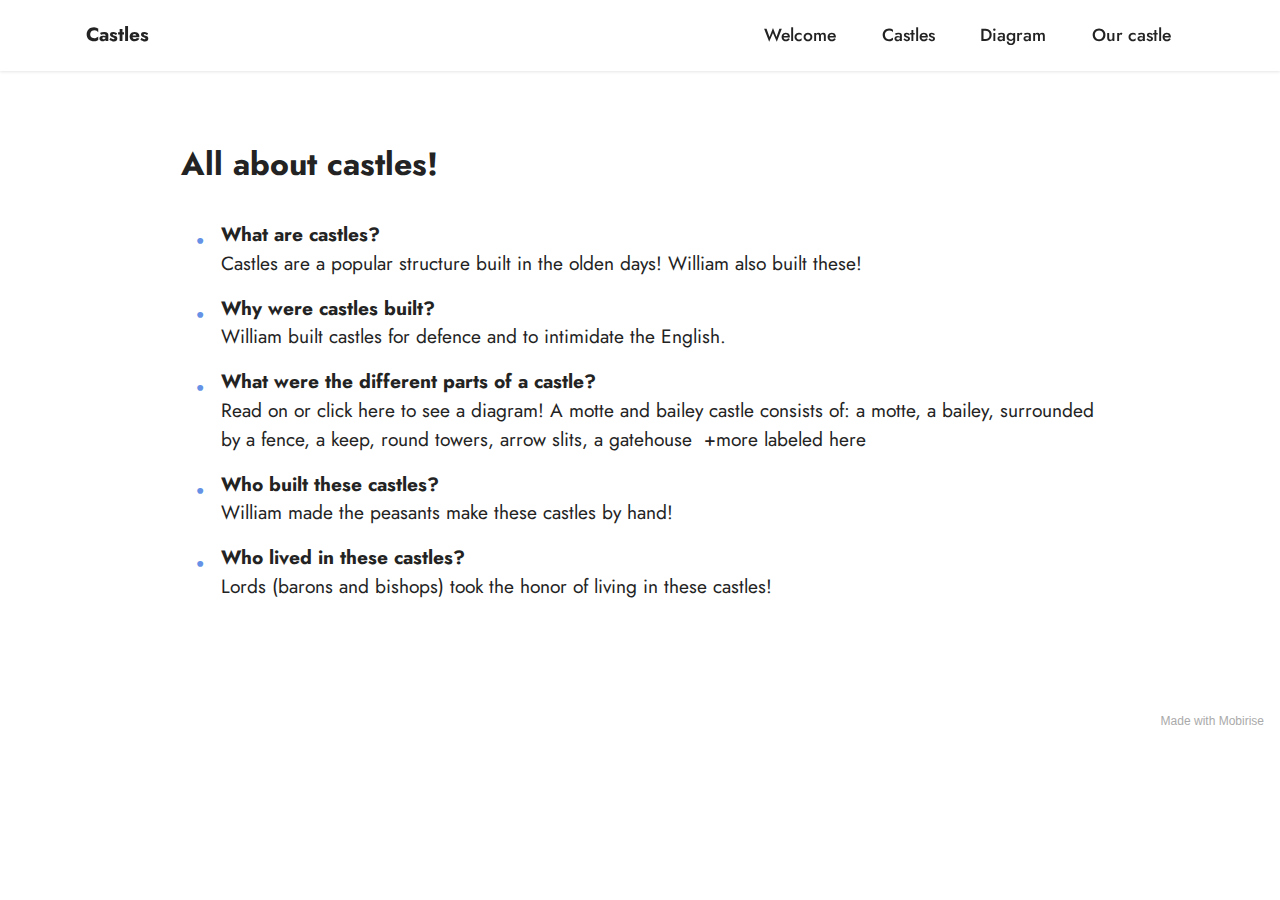
==== commit dedd6258: "Add files via upload" ====
--- a/castles.html
+++ b/castles.html
@@ -46,7 +46,7 @@
             </button>
             <div class="collapse navbar-collapse" id="navbarSupportedContent">
                 <ul class="navbar-nav nav-dropdown nav-right" data-app-modern-menu="true"><li class="nav-item"><a class="nav-link link text-black text-primary display-4" href="index.html#top">Welcome</a></li>
-                    <li class="nav-item"><a class="nav-link link text-black text-primary display-4" href="castles.html#top">Castles</a></li><li class="nav-item"><a class="nav-link link text-black text-primary display-4" href="diagram.html#top">Diagram</a></li><li class="nav-item"><a class="nav-link link text-black text-primary display-4" href="ourcastle.html#top">Out castle</a></li></ul>
+                    <li class="nav-item"><a class="nav-link link text-black text-primary display-4" href="castles.html#top">Castles</a></li><li class="nav-item"><a class="nav-link link text-black text-primary display-4" href="diagram.html#top">Diagram</a></li><li class="nav-item"><a class="nav-link link text-black text-primary display-4" href="ourcastle.html#top">Our castle</a></li></ul>
                 
                 
             </div>
@@ -73,7 +73,7 @@
             </div>
         </div>
     </div>
-</section><section style="background-color: #fff; font-family: -apple-system, BlinkMacSystemFont, 'Segoe UI', 'Roboto', 'Helvetica Neue', Arial, sans-serif; color:#aaa; font-size:12px; padding: 0; align-items: center; display: flex;"><a href="https://mobirise.site/p" style="flex: 1 1; height: 3rem; padding-left: 1rem;"></a><p style="flex: 0 0 auto; margin:0; padding-right:1rem;">Designed with Mobirise <a href="https://mobirise.site/j" style="color:#aaa;">web</a> software</p></section><script src="assets/bootstrap/js/bootstrap.bundle.min.js"></script>  <script src="assets/smoothscroll/smooth-scroll.js"></script>  <script src="assets/ytplayer/index.js"></script>  <script src="assets/dropdown/js/navbar-dropdown.js"></script>  <script src="assets/theme/js/script.js"></script>  
+</section><section style="background-color: #fff; font-family: -apple-system, BlinkMacSystemFont, 'Segoe UI', 'Roboto', 'Helvetica Neue', Arial, sans-serif; color:#aaa; font-size:12px; padding: 0; align-items: center; display: flex;"><a href="https://mobirise.site/o" style="flex: 1 1; height: 3rem; padding-left: 1rem;"></a><p style="flex: 0 0 auto; margin:0; padding-right:1rem;">Made with <a href="https://mobirise.site/a" style="color:#aaa;">Mobirise</a></p></section><script src="assets/bootstrap/js/bootstrap.bundle.min.js"></script>  <script src="assets/smoothscroll/smooth-scroll.js"></script>  <script src="assets/ytplayer/index.js"></script>  <script src="assets/dropdown/js/navbar-dropdown.js"></script>  <script src="assets/theme/js/script.js"></script>  
   
   
 </body>
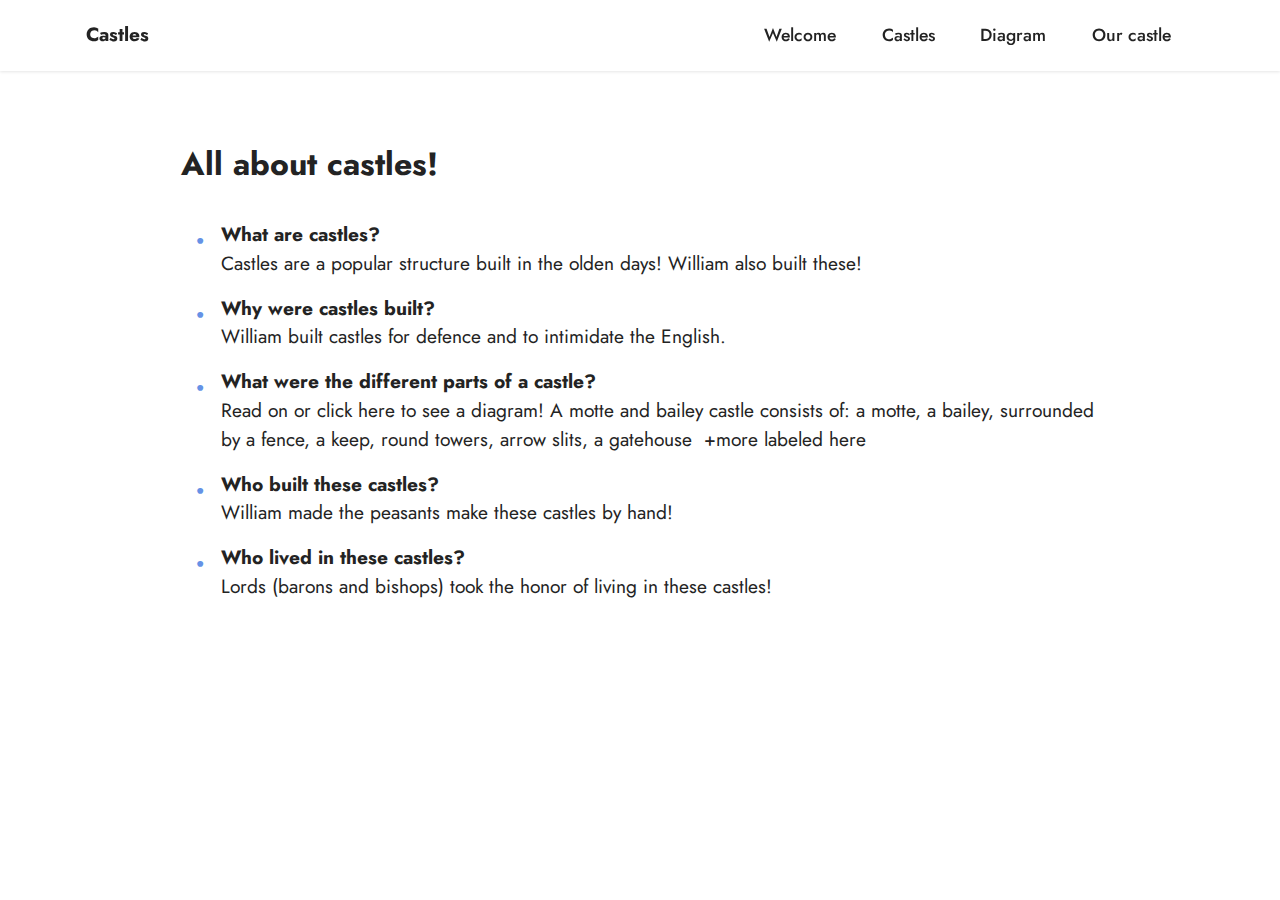
==== commit a8fe5133: "Update castles.html" ====
--- a/castles.html
+++ b/castles.html
@@ -73,8 +73,7 @@
             </div>
         </div>
     </div>
-</section><section style="background-color: #fff; font-family: -apple-system, BlinkMacSystemFont, 'Segoe UI', 'Roboto', 'Helvetica Neue', Arial, sans-serif; color:#aaa; font-size:12px; padding: 0; align-items: center; display: flex;"><a href="https://mobirise.site/o" style="flex: 1 1; height: 3rem; padding-left: 1rem;"></a><p style="flex: 0 0 auto; margin:0; padding-right:1rem;">Made with <a href="https://mobirise.site/a" style="color:#aaa;">Mobirise</a></p></section><script src="assets/bootstrap/js/bootstrap.bundle.min.js"></script>  <script src="assets/smoothscroll/smooth-scroll.js"></script>  <script src="assets/ytplayer/index.js"></script>  <script src="assets/dropdown/js/navbar-dropdown.js"></script>  <script src="assets/theme/js/script.js"></script>  
-  
+
   
 </body>
-</html>+</html>
